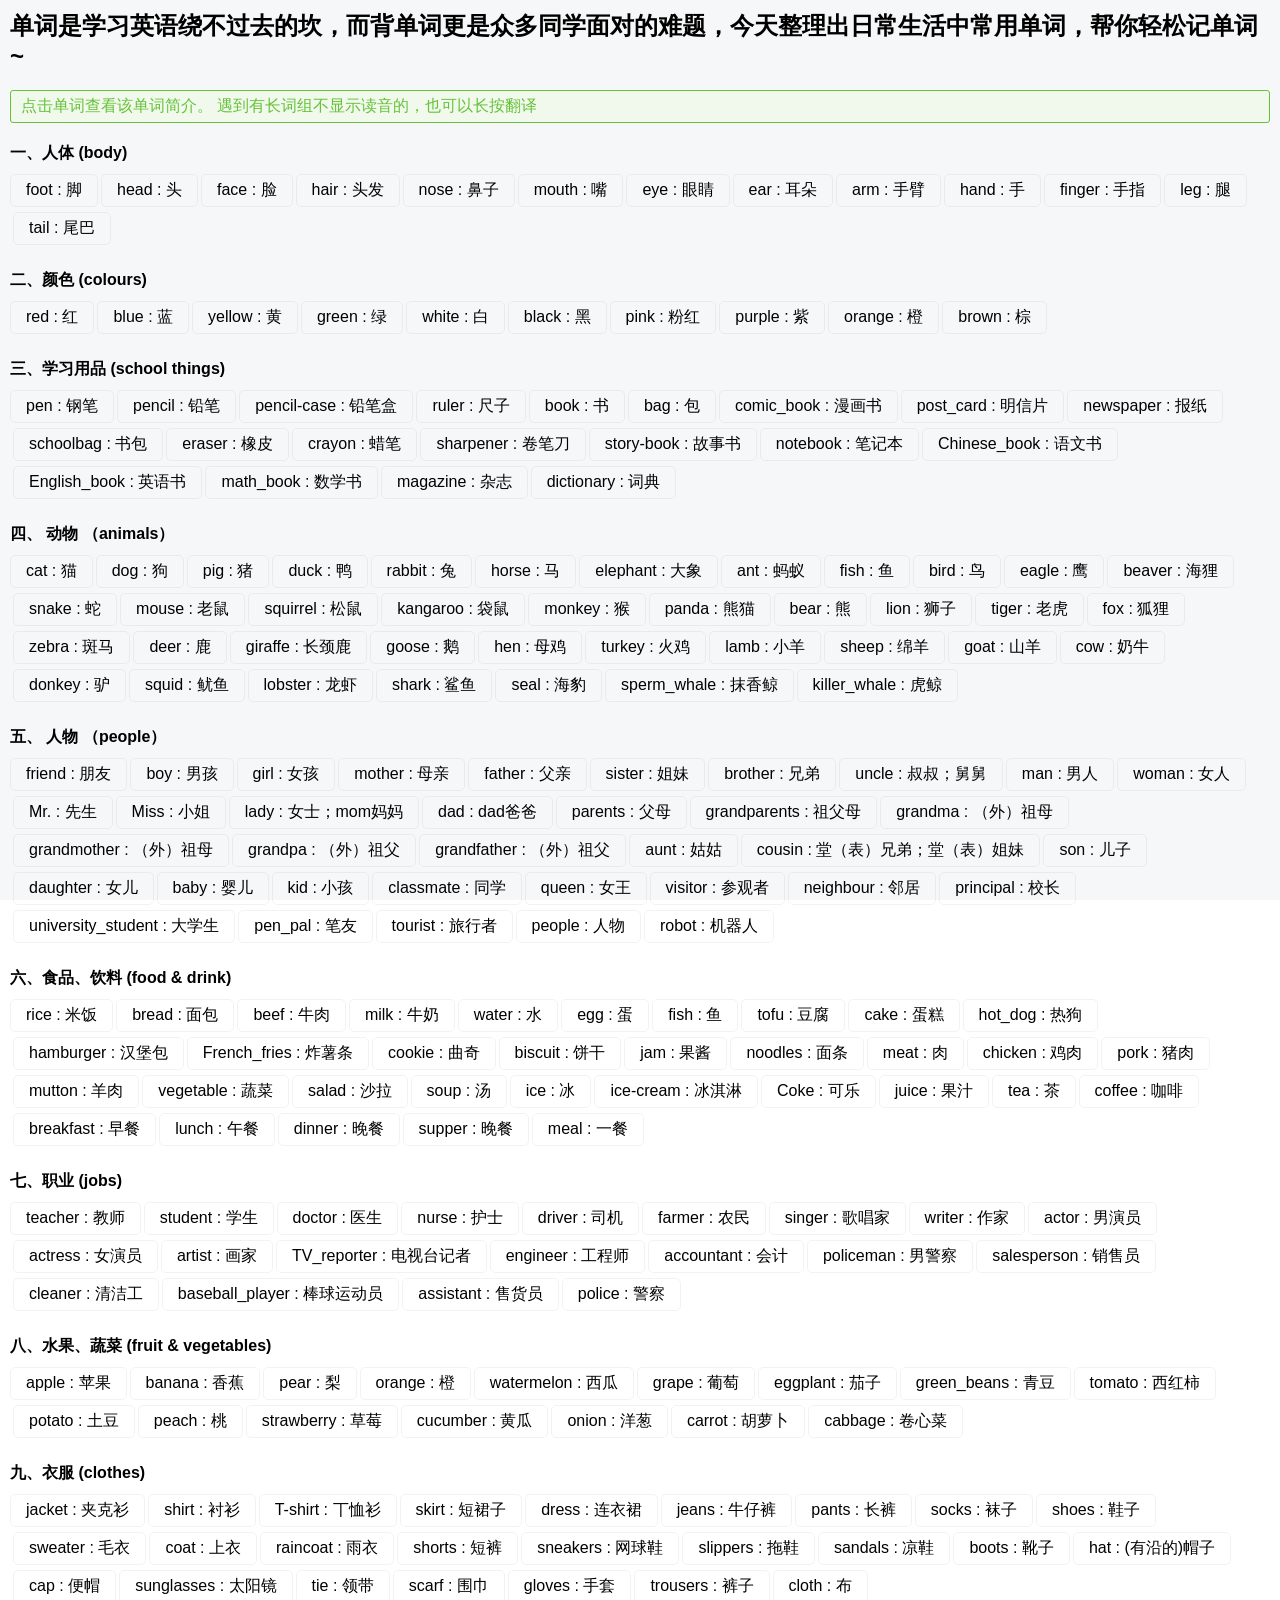
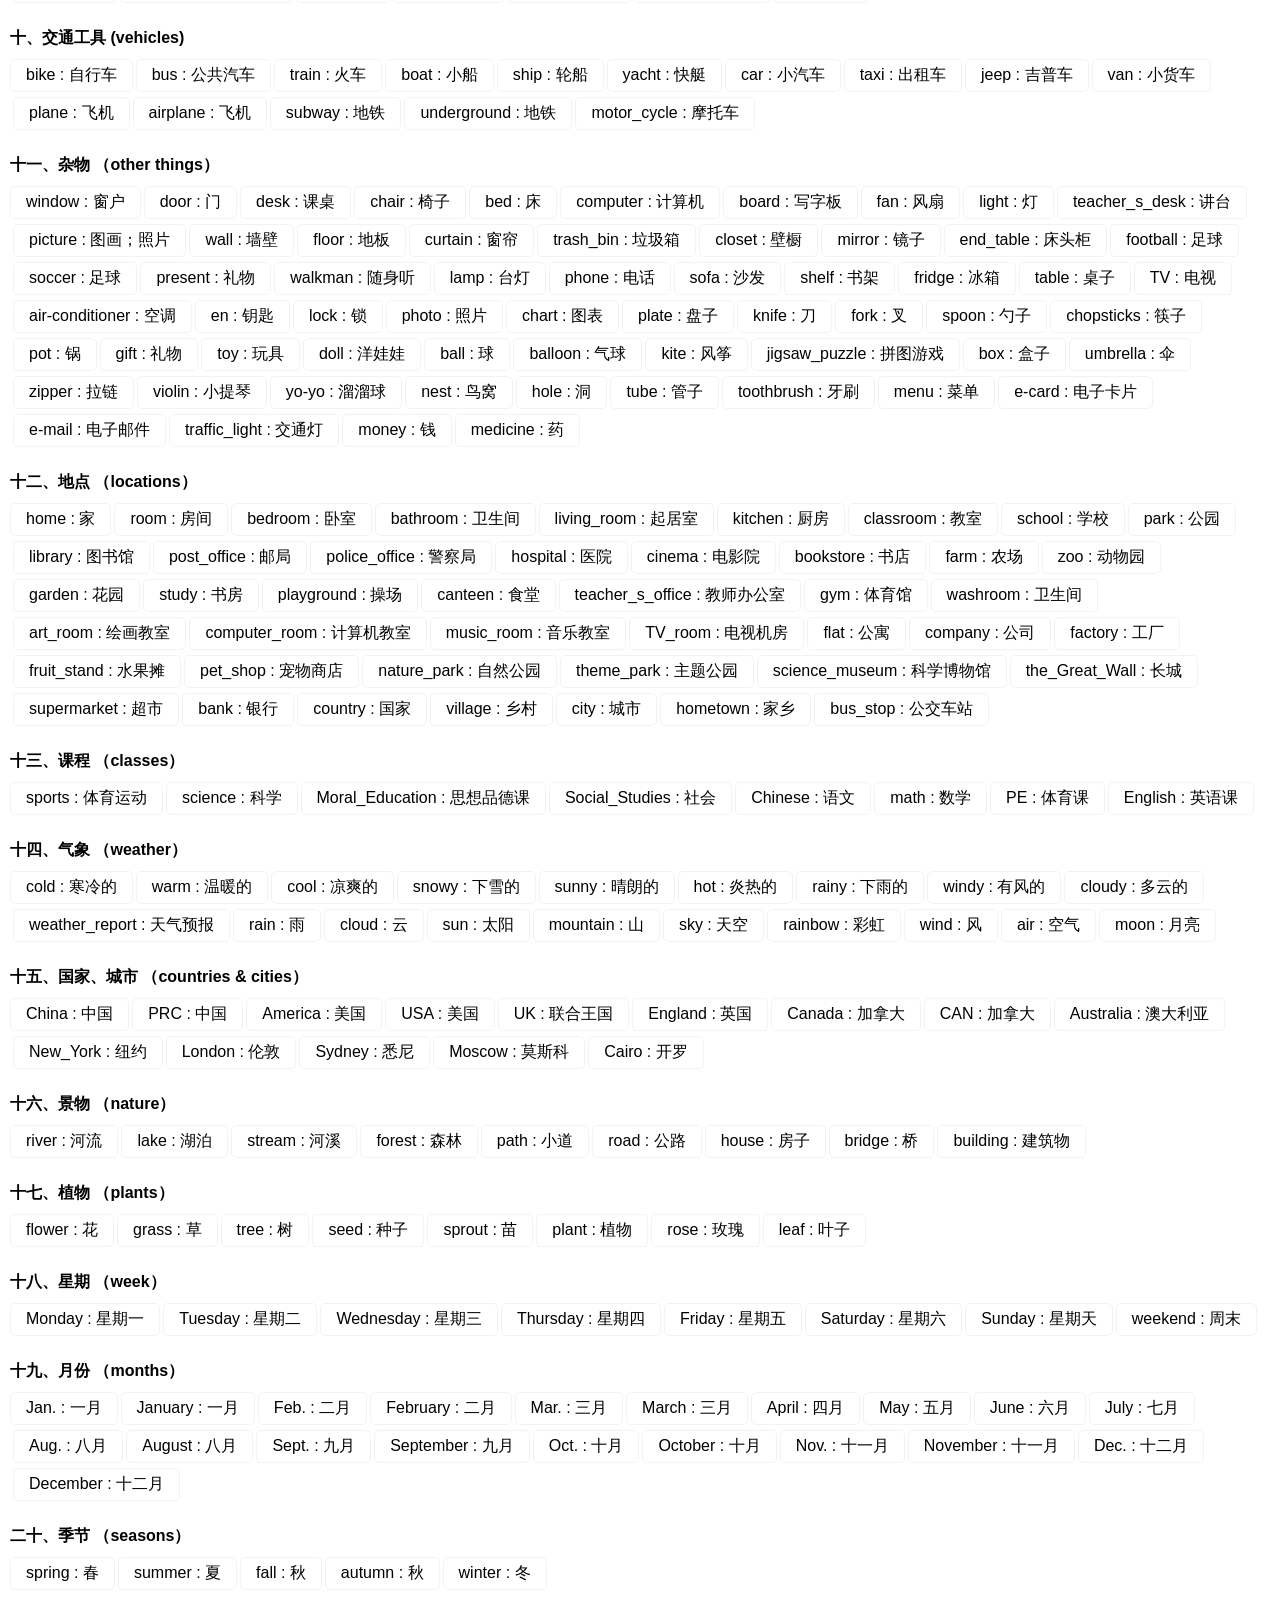
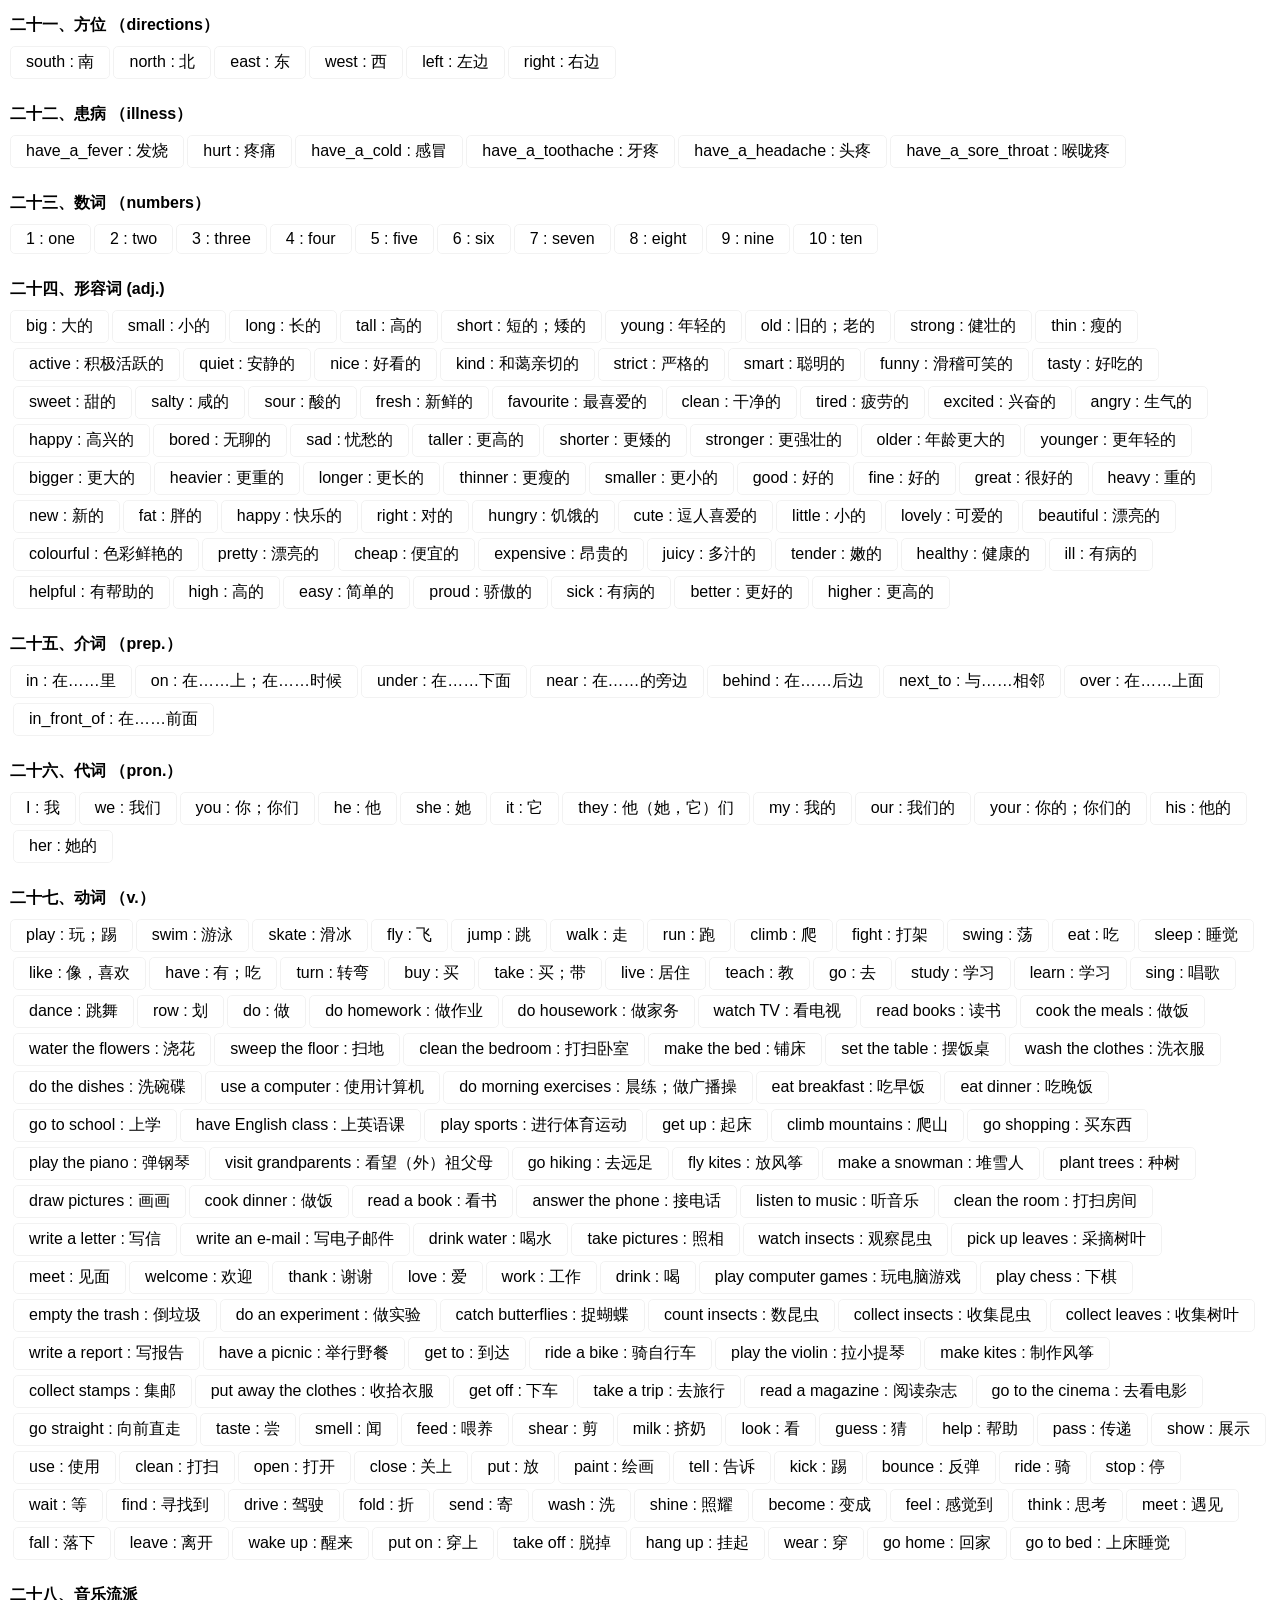
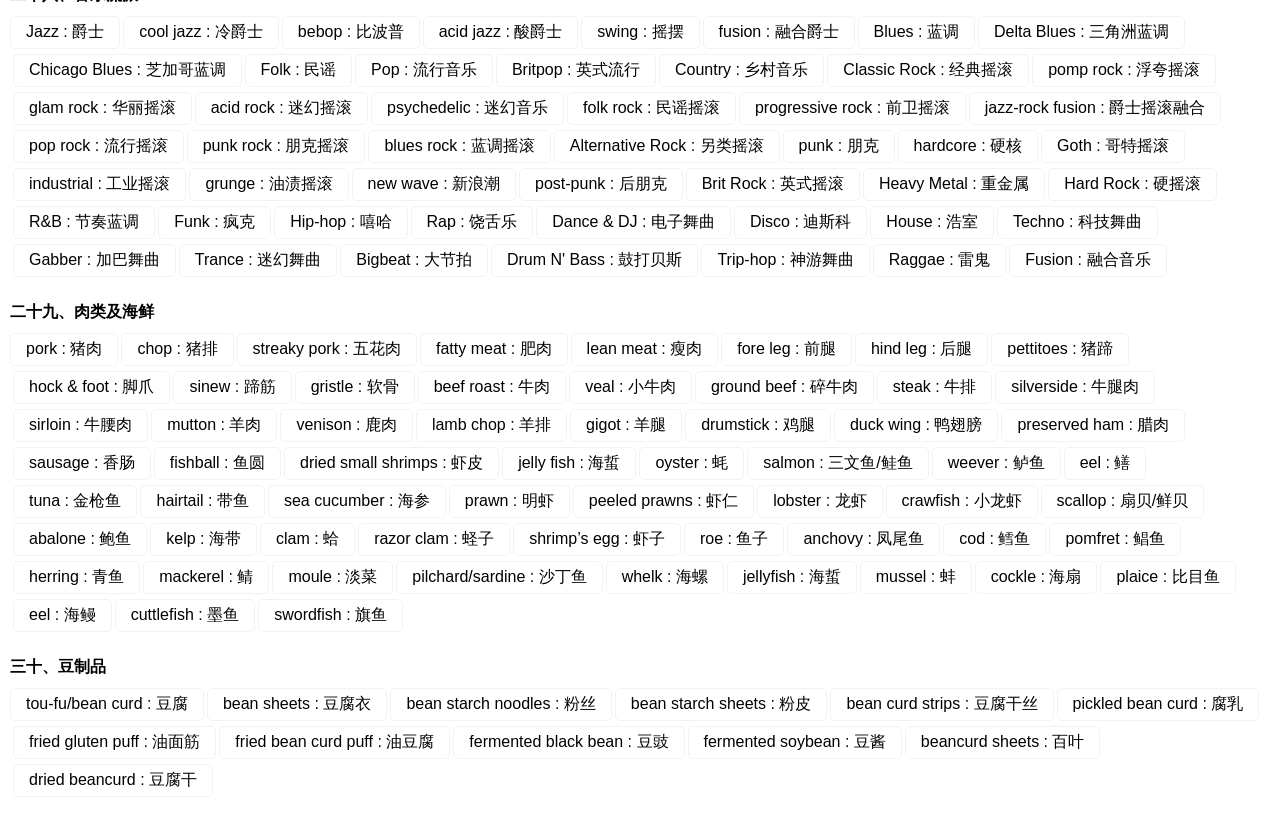
==== index.html @ 659c221c "调整" ====
<!DOCTYPE html>
<html lang="en">
  <head>
    <meta charset="UTF-8" />
    <meta name="viewport" content="width=device-width, initial-scale=1.0" />
<!--    <script src="https://cdn.bootcss.com/vConsole/3.3.4/vconsole.min.js"></script>-->
<!--    <script>-->
<!--      // 初始化-->
<!--      var vConsole = new VConsole();-->
<!--      console.log('Hello world');-->
<!--    </script>-->
    <title></title>
    <style>
      *{
        margin:0;
        padding:0;
      }

      html, body,
      #app{
        width:100%;
        height:100%;
        border: 0 none;

      }
    </style>
    <script type="module" crossorigin src="./assets/index-44d73de2.js"></script>
    <link rel="stylesheet" href="./assets/index-417b9402.css">
  </head>
  <body>
    <div id="app"></div>
    
  </body>
</html>
---- assets/index-417b9402.css ----
@charset "UTF-8";#app{font-family:Avenir,Helvetica,Arial,sans-serif;-webkit-font-smoothing:antialiased;-moz-osx-font-smoothing:grayscale;position:relative;background-color:#f6f7f8}.mb20{margin-bottom:20px}.mb10{margin-bottom:10px}.mb5{margin-bottom:5px}.mb2{margin-bottom:2px}:root{--el-color-white:#ffffff;--el-color-black:#000000;--el-color-primary-rgb:64,158,255;--el-color-success-rgb:103,194,58;--el-color-warning-rgb:230,162,60;--el-color-danger-rgb:245,108,108;--el-color-error-rgb:245,108,108;--el-color-info-rgb:144,147,153;--el-font-size-extra-large:20px;--el-font-size-large:18px;--el-font-size-medium:16px;--el-font-size-base:14px;--el-font-size-small:13px;--el-font-size-extra-small:12px;--el-font-family:"Helvetica Neue",Helvetica,"PingFang SC","Hiragino Sans GB","Microsoft YaHei","\5fae\8f6f\96c5\9ed1",Arial,sans-serif;--el-font-weight-primary:500;--el-font-line-height-primary:24px;--el-index-normal:1;--el-index-top:1000;--el-index-popper:2000;--el-border-radius-base:4px;--el-border-radius-small:2px;--el-border-radius-round:20px;--el-border-radius-circle:100%;--el-transition-duration:.3s;--el-transition-duration-fast:.2s;--el-transition-function-ease-in-out-bezier:cubic-bezier(.645, .045, .355, 1);--el-transition-function-fast-bezier:cubic-bezier(.23, 1, .32, 1);--el-transition-all:all var(--el-transition-duration) var(--el-transition-function-ease-in-out-bezier);--el-transition-fade:opacity var(--el-transition-duration) var(--el-transition-function-fast-bezier);--el-transition-md-fade:transform var(--el-transition-duration) var(--el-transition-function-fast-bezier),opacity var(--el-transition-duration) var(--el-transition-function-fast-bezier);--el-transition-fade-linear:opacity var(--el-transition-duration-fast) linear;--el-transition-border:border-color var(--el-transition-duration-fast) var(--el-transition-function-ease-in-out-bezier);--el-transition-box-shadow:box-shadow var(--el-transition-duration-fast) var(--el-transition-function-ease-in-out-bezier);--el-transition-color:color var(--el-transition-duration-fast) var(--el-transition-function-ease-in-out-bezier);--el-component-size-large:40px;--el-component-size:32px;--el-component-size-small:24px}:root{color-scheme:light;--el-color-white:#ffffff;--el-color-black:#000000;--el-color-primary:#409eff;--el-color-primary-light-3:#79bbff;--el-color-primary-light-5:#a0cfff;--el-color-primary-light-7:#c6e2ff;--el-color-primary-light-8:#d9ecff;--el-color-primary-light-9:#ecf5ff;--el-color-primary-dark-2:#337ecc;--el-color-success:#67c23a;--el-color-success-light-3:#95d475;--el-color-success-light-5:#b3e19d;--el-color-success-light-7:#d1edc4;--el-color-success-light-8:#e1f3d8;--el-color-success-light-9:#f0f9eb;--el-color-success-dark-2:#529b2e;--el-color-warning:#e6a23c;--el-color-warning-light-3:#eebe77;--el-color-warning-light-5:#f3d19e;--el-color-warning-light-7:#f8e3c5;--el-color-warning-light-8:#faecd8;--el-color-warning-light-9:#fdf6ec;--el-color-warning-dark-2:#b88230;--el-color-danger:#f56c6c;--el-color-danger-light-3:#f89898;--el-color-danger-light-5:#fab6b6;--el-color-danger-light-7:#fcd3d3;--el-color-danger-light-8:#fde2e2;--el-color-danger-light-9:#fef0f0;--el-color-danger-dark-2:#c45656;--el-color-error:#f56c6c;--el-color-error-light-3:#f89898;--el-color-error-light-5:#fab6b6;--el-color-error-light-7:#fcd3d3;--el-color-error-light-8:#fde2e2;--el-color-error-light-9:#fef0f0;--el-color-error-dark-2:#c45656;--el-color-info:#909399;--el-color-info-light-3:#b1b3b8;--el-color-info-light-5:#c8c9cc;--el-color-info-light-7:#dedfe0;--el-color-info-light-8:#e9e9eb;--el-color-info-light-9:#f4f4f5;--el-color-info-dark-2:#73767a;--el-bg-color:#ffffff;--el-bg-color-page:#f2f3f5;--el-bg-color-overlay:#ffffff;--el-text-color-primary:#303133;--el-text-color-regular:#606266;--el-text-color-secondary:#909399;--el-text-color-placeholder:#a8abb2;--el-text-color-disabled:#c0c4cc;--el-border-color:#dcdfe6;--el-border-color-light:#e4e7ed;--el-border-color-lighter:#ebeef5;--el-border-color-extra-light:#f2f6fc;--el-border-color-dark:#d4d7de;--el-border-color-darker:#cdd0d6;--el-fill-color:#f0f2f5;--el-fill-color-light:#f5f7fa;--el-fill-color-lighter:#fafafa;--el-fill-color-extra-light:#fafcff;--el-fill-color-dark:#ebedf0;--el-fill-color-darker:#e6e8eb;--el-fill-color-blank:#ffffff;--el-box-shadow:0px 12px 32px 4px rgba(0, 0, 0, .04),0px 8px 20px rgba(0, 0, 0, .08);--el-box-shadow-light:0px 0px 12px rgba(0, 0, 0, .12);--el-box-shadow-lighter:0px 0px 6px rgba(0, 0, 0, .12);--el-box-shadow-dark:0px 16px 48px 16px rgba(0, 0, 0, .08),0px 12px 32px rgba(0, 0, 0, .12),0px 8px 16px -8px rgba(0, 0, 0, .16);--el-disabled-bg-color:var(--el-fill-color-light);--el-disabled-text-color:var(--el-text-color-placeholder);--el-disabled-border-color:var(--el-border-color-light);--el-overlay-color:rgba(0, 0, 0, .8);--el-overlay-color-light:rgba(0, 0, 0, .7);--el-overlay-color-lighter:rgba(0, 0, 0, .5);--el-mask-color:rgba(255, 255, 255, .9);--el-mask-color-extra-light:rgba(255, 255, 255, .3);--el-border-width:1px;--el-border-style:solid;--el-border-color-hover:var(--el-text-color-disabled);--el-border:var(--el-border-width) var(--el-border-style) var(--el-border-color);--el-svg-monochrome-grey:var(--el-border-color)}.fade-in-linear-enter-active,.fade-in-linear-leave-active{transition:var(--el-transition-fade-linear)}.fade-in-linear-enter-from,.fade-in-linear-leave-to{opacity:0}.el-fade-in-linear-enter-active,.el-fade-in-linear-leave-active{transition:var(--el-transition-fade-linear)}.el-fade-in-linear-enter-from,.el-fade-in-linear-leave-to{opacity:0}.el-fade-in-enter-active,.el-fade-in-leave-active{transition:all var(--el-transition-duration) cubic-bezier(.55,0,.1,1)}.el-fade-in-enter-from,.el-fade-in-leave-active{opacity:0}.el-zoom-in-center-enter-active,.el-zoom-in-center-leave-active{transition:all var(--el-transition-duration) cubic-bezier(.55,0,.1,1)}.el-zoom-in-center-enter-from,.el-zoom-in-center-leave-active{opacity:0;transform:scaleX(0)}.el-zoom-in-top-enter-active,.el-zoom-in-top-leave-active{opacity:1;transform:scaleY(1);transition:var(--el-transition-md-fade);transform-origin:center top}.el-zoom-in-top-enter-active[data-popper-placement^=top],.el-zoom-in-top-leave-active[data-popper-placement^=top]{transform-origin:center bottom}.el-zoom-in-top-enter-from,.el-zoom-in-top-leave-active{opacity:0;transform:scaleY(0)}.el-zoom-in-bottom-enter-active,.el-zoom-in-bottom-leave-active{opacity:1;transform:scaleY(1);transition:var(--el-transition-md-fade);transform-origin:center bottom}.el-zoom-in-bottom-enter-from,.el-zoom-in-bottom-leave-active{opacity:0;transform:scaleY(0)}.el-zoom-in-left-enter-active,.el-zoom-in-left-leave-active{opacity:1;transform:scale(1);transition:var(--el-transition-md-fade);transform-origin:top left}.el-zoom-in-left-enter-from,.el-zoom-in-left-leave-active{opacity:0;transform:scale(.45)}.collapse-transition{transition:var(--el-transition-duration) height ease-in-out,var(--el-transition-duration) padding-top ease-in-out,var(--el-transition-duration) padding-bottom ease-in-out}.el-collapse-transition-enter-active,.el-collapse-transition-leave-active{transition:var(--el-transition-duration) max-height ease-in-out,var(--el-transition-duration) padding-top ease-in-out,var(--el-transition-duration) padding-bottom ease-in-out}.horizontal-collapse-transition{transition:var(--el-transition-duration) width ease-in-out,var(--el-transition-duration) padding-left ease-in-out,var(--el-transition-duration) padding-right ease-in-out}.el-list-enter-active,.el-list-leave-active{transition:all 1s}.el-list-enter-from,.el-list-leave-to{opacity:0;transform:translateY(-30px)}.el-list-leave-active{position:absolute!important}.el-opacity-transition{transition:opacity var(--el-transition-duration) cubic-bezier(.55,0,.1,1)}.el-icon-loading{-webkit-animation:rotating 2s linear infinite;animation:rotating 2s linear infinite}.el-icon--right{margin-left:5px}.el-icon--left{margin-right:5px}@-webkit-keyframes rotating{0%{transform:rotate(0)}to{transform:rotate(360deg)}}@keyframes rotating{0%{transform:rotate(0)}to{transform:rotate(360deg)}}.el-icon{--color:inherit;height:1em;width:1em;line-height:1em;display:inline-flex;justify-content:center;align-items:center;position:relative;fill:currentColor;color:var(--color);font-size:inherit}.el-icon.is-loading{-webkit-animation:rotating 2s linear infinite;animation:rotating 2s linear infinite}.el-icon svg{height:1em;width:1em}:root{--el-popup-modal-bg-color:var(--el-color-black);--el-popup-modal-opacity:.5}.v-modal-enter{-webkit-animation:v-modal-in var(--el-transition-duration-fast) ease;animation:v-modal-in var(--el-transition-duration-fast) ease}.v-modal-leave{-webkit-animation:v-modal-out var(--el-transition-duration-fast) ease forwards;animation:v-modal-out var(--el-transition-duration-fast) ease forwards}@-webkit-keyframes v-modal-in{0%{opacity:0}}@keyframes v-modal-in{0%{opacity:0}}@-webkit-keyframes v-modal-out{to{opacity:0}}@keyframes v-modal-out{to{opacity:0}}.v-modal{position:fixed;left:0;top:0;width:100%;height:100%;opacity:var(--el-popup-modal-opacity);background:var(--el-popup-modal-bg-color)}.el-popup-parent--hidden{overflow:hidden}.el-dialog{--el-dialog-width:50%;--el-dialog-margin-top:15vh;--el-dialog-bg-color:var(--el-bg-color);--el-dialog-box-shadow:var(--el-box-shadow);--el-dialog-title-font-size:var(--el-font-size-large);--el-dialog-content-font-size:14px;--el-dialog-font-line-height:var(--el-font-line-height-primary);--el-dialog-padding-primary:20px;--el-dialog-border-radius:var(--el-border-radius-small);position:relative;margin:var(--el-dialog-margin-top,15vh) auto 50px;background:var(--el-dialog-bg-color);border-radius:var(--el-dialog-border-radius);box-shadow:var(--el-dialog-box-shadow);box-sizing:border-box;width:var(--el-dialog-width,50%)}.el-dialog:focus{outline:0!important}.el-dialog.is-align-center{margin:auto}.el-dialog.is-fullscreen{--el-dialog-width:100%;--el-dialog-margin-top:0;margin-bottom:0;height:100%;overflow:auto}.el-dialog__wrapper{position:fixed;top:0;right:0;bottom:0;left:0;overflow:auto;margin:0}.el-dialog.is-draggable .el-dialog__header{cursor:move;-webkit-user-select:none;-moz-user-select:none;-ms-user-select:none;user-select:none}.el-dialog__header{padding:var(--el-dialog-padding-primary);padding-bottom:10px;margin-right:16px}.el-dialog__headerbtn{position:absolute;top:6px;right:0;padding:0;width:54px;height:54px;background:0 0;border:none;outline:0;cursor:pointer;font-size:var(--el-message-close-size,16px)}.el-dialog__headerbtn .el-dialog__close{color:var(--el-color-info);font-size:inherit}.el-dialog__headerbtn:focus .el-dialog__close,.el-dialog__headerbtn:hover .el-dialog__close{color:var(--el-color-primary)}.el-dialog__title{line-height:var(--el-dialog-font-line-height);font-size:var(--el-dialog-title-font-size);color:var(--el-text-color-primary)}.el-dialog__body{padding:calc(var(--el-dialog-padding-primary) + 10px) var(--el-dialog-padding-primary);color:var(--el-text-color-regular);font-size:var(--el-dialog-content-font-size)}.el-dialog__footer{padding:var(--el-dialog-padding-primary);padding-top:10px;text-align:right;box-sizing:border-box}.el-dialog--center{text-align:center}.el-dialog--center .el-dialog__body{text-align:initial;padding:25px calc(var(--el-dialog-padding-primary) + 5px) 30px}.el-dialog--center .el-dialog__footer{text-align:inherit}.el-overlay-dialog{position:fixed;top:0;right:0;bottom:0;left:0;overflow:auto}.dialog-fade-enter-active{-webkit-animation:modal-fade-in var(--el-transition-duration);animation:modal-fade-in var(--el-transition-duration)}.dialog-fade-enter-active .el-overlay-dialog{-webkit-animation:dialog-fade-in var(--el-transition-duration);animation:dialog-fade-in var(--el-transition-duration)}.dialog-fade-leave-active{-webkit-animation:modal-fade-out var(--el-transition-duration);animation:modal-fade-out var(--el-transition-duration)}.dialog-fade-leave-active .el-overlay-dialog{-webkit-animation:dialog-fade-out var(--el-transition-duration);animation:dialog-fade-out var(--el-transition-duration)}@-webkit-keyframes dialog-fade-in{0%{transform:translate3d(0,-20px,0);opacity:0}to{transform:translateZ(0);opacity:1}}@keyframes dialog-fade-in{0%{transform:translate3d(0,-20px,0);opacity:0}to{transform:translateZ(0);opacity:1}}@-webkit-keyframes dialog-fade-out{0%{transform:translateZ(0);opacity:1}to{transform:translate3d(0,-20px,0);opacity:0}}@keyframes dialog-fade-out{0%{transform:translateZ(0);opacity:1}to{transform:translate3d(0,-20px,0);opacity:0}}@-webkit-keyframes modal-fade-in{0%{opacity:0}to{opacity:1}}@keyframes modal-fade-in{0%{opacity:0}to{opacity:1}}@-webkit-keyframes modal-fade-out{0%{opacity:1}to{opacity:0}}@keyframes modal-fade-out{0%{opacity:1}to{opacity:0}}.el-overlay{position:fixed;top:0;right:0;bottom:0;left:0;z-index:2000;height:100%;background-color:var(--el-overlay-color-lighter);overflow:auto}.el-overlay .el-overlay-root{height:0}.el-button{--el-button-font-weight:var(--el-font-weight-primary);--el-button-border-color:var(--el-border-color);--el-button-bg-color:var(--el-fill-color-blank);--el-button-text-color:var(--el-text-color-regular);--el-button-disabled-text-color:var(--el-disabled-text-color);--el-button-disabled-bg-color:var(--el-fill-color-blank);--el-button-disabled-border-color:var(--el-border-color-light);--el-button-divide-border-color:rgba(255, 255, 255, .5);--el-button-hover-text-color:var(--el-color-primary);--el-button-hover-bg-color:var(--el-color-primary-light-9);--el-button-hover-border-color:var(--el-color-primary-light-7);--el-button-active-text-color:var(--el-button-hover-text-color);--el-button-active-border-color:var(--el-color-primary);--el-button-active-bg-color:var(--el-button-hover-bg-color);--el-button-outline-color:var(--el-color-primary-light-5);--el-button-hover-link-text-color:var(--el-color-info);--el-button-active-color:var(--el-text-color-primary)}.el-button{display:inline-flex;justify-content:center;align-items:center;line-height:1;height:32px;white-space:nowrap;cursor:pointer;color:var(--el-button-text-color);text-align:center;box-sizing:border-box;outline:0;transition:.1s;font-weight:var(--el-button-font-weight);-webkit-user-select:none;-moz-user-select:none;-ms-user-select:none;user-select:none;vertical-align:middle;-webkit-appearance:none;background-color:var(--el-button-bg-color);border:var(--el-border);border-color:var(--el-button-border-color);padding:8px 15px;font-size:var(--el-font-size-base);border-radius:var(--el-border-radius-base)}.el-button:focus,.el-button:hover{color:var(--el-button-hover-text-color);border-color:var(--el-button-hover-border-color);background-color:var(--el-button-hover-bg-color);outline:0}.el-button:active{color:var(--el-button-active-text-color);border-color:var(--el-button-active-border-color);background-color:var(--el-button-active-bg-color);outline:0}.el-button:focus-visible{outline:2px solid var(--el-button-outline-color);outline-offset:1px}.el-button>span{display:inline-flex;align-items:center}.el-button+.el-button{margin-left:12px}.el-button.is-round{padding:8px 15px}.el-button::-moz-focus-inner{border:0}.el-button [class*=el-icon]+span{margin-left:6px}.el-button [class*=el-icon] svg{vertical-align:bottom}.el-button.is-plain{--el-button-hover-text-color:var(--el-color-primary);--el-button-hover-bg-color:var(--el-fill-color-blank);--el-button-hover-border-color:var(--el-color-primary)}.el-button.is-active{color:var(--el-button-active-text-color);border-color:var(--el-button-active-border-color);background-color:var(--el-button-active-bg-color);outline:0}.el-button.is-disabled,.el-button.is-disabled:focus,.el-button.is-disabled:hover{color:var(--el-button-disabled-text-color);cursor:not-allowed;background-image:none;background-color:var(--el-button-disabled-bg-color);border-color:var(--el-button-disabled-border-color)}.el-button.is-loading{position:relative;pointer-events:none}.el-button.is-loading:before{z-index:1;pointer-events:none;content:"";position:absolute;left:-1px;top:-1px;right:-1px;bottom:-1px;border-radius:inherit;background-color:var(--el-mask-color-extra-light)}.el-button.is-round{border-radius:var(--el-border-radius-round)}.el-button.is-circle{border-radius:50%;padding:8px}.el-button.is-text{color:var(--el-button-text-color);border:0 solid transparent;background-color:transparent}.el-button.is-text.is-disabled{color:var(--el-button-disabled-text-color);background-color:transparent!important}.el-button.is-text:not(.is-disabled):focus,.el-button.is-text:not(.is-disabled):hover{background-color:var(--el-fill-color-light)}.el-button.is-text:not(.is-disabled):focus-visible{outline:2px solid var(--el-button-outline-color);outline-offset:1px}.el-button.is-text:not(.is-disabled):active{background-color:var(--el-fill-color)}.el-button.is-text:not(.is-disabled).is-has-bg{background-color:var(--el-fill-color-light)}.el-button.is-text:not(.is-disabled).is-has-bg:focus,.el-button.is-text:not(.is-disabled).is-has-bg:hover{background-color:var(--el-fill-color)}.el-button.is-text:not(.is-disabled).is-has-bg:active{background-color:var(--el-fill-color-dark)}.el-button__text--expand{letter-spacing:.3em;margin-right:-.3em}.el-button.is-link{border-color:transparent;color:var(--el-button-text-color);background:0 0;padding:2px;height:auto}.el-button.is-link:focus,.el-button.is-link:hover{color:var(--el-button-hover-link-text-color)}.el-button.is-link.is-disabled{color:var(--el-button-disabled-text-color);background-color:transparent!important;border-color:transparent!important}.el-button.is-link:not(.is-disabled):focus,.el-button.is-link:not(.is-disabled):hover{border-color:transparent;background-color:transparent}.el-button.is-link:not(.is-disabled):active{color:var(--el-button-active-color);border-color:transparent;background-color:transparent}.el-button--text{border-color:transparent;background:0 0;color:var(--el-color-primary);padding-left:0;padding-right:0}.el-button--text.is-disabled{color:var(--el-button-disabled-text-color);background-color:transparent!important;border-color:transparent!important}.el-button--text:not(.is-disabled):focus,.el-button--text:not(.is-disabled):hover{color:var(--el-color-primary-light-3);border-color:transparent;background-color:transparent}.el-button--text:not(.is-disabled):active{color:var(--el-color-primary-dark-2);border-color:transparent;background-color:transparent}.el-button__link--expand{letter-spacing:.3em;margin-right:-.3em}.el-button--primary{--el-button-text-color:var(--el-color-white);--el-button-bg-color:var(--el-color-primary);--el-button-border-color:var(--el-color-primary);--el-button-outline-color:var(--el-color-primary-light-5);--el-button-active-color:var(--el-color-primary-dark-2);--el-button-hover-text-color:var(--el-color-white);--el-button-hover-link-text-color:var(--el-color-primary-light-5);--el-button-hover-bg-color:var(--el-color-primary-light-3);--el-button-hover-border-color:var(--el-color-primary-light-3);--el-button-active-bg-color:var(--el-color-primary-dark-2);--el-button-active-border-color:var(--el-color-primary-dark-2);--el-button-disabled-text-color:var(--el-color-white);--el-button-disabled-bg-color:var(--el-color-primary-light-5);--el-button-disabled-border-color:var(--el-color-primary-light-5)}.el-button--primary.is-link,.el-button--primary.is-plain,.el-button--primary.is-text{--el-button-text-color:var(--el-color-primary);--el-button-bg-color:var(--el-color-primary-light-9);--el-button-border-color:var(--el-color-primary-light-5);--el-button-hover-text-color:var(--el-color-white);--el-button-hover-bg-color:var(--el-color-primary);--el-button-hover-border-color:var(--el-color-primary);--el-button-active-text-color:var(--el-color-white)}.el-button--primary.is-link.is-disabled,.el-button--primary.is-link.is-disabled:active,.el-button--primary.is-link.is-disabled:focus,.el-button--primary.is-link.is-disabled:hover,.el-button--primary.is-plain.is-disabled,.el-button--primary.is-plain.is-disabled:active,.el-button--primary.is-plain.is-disabled:focus,.el-button--primary.is-plain.is-disabled:hover,.el-button--primary.is-text.is-disabled,.el-button--primary.is-text.is-disabled:active,.el-button--primary.is-text.is-disabled:focus,.el-button--primary.is-text.is-disabled:hover{color:var(--el-color-primary-light-5);background-color:var(--el-color-primary-light-9);border-color:var(--el-color-primary-light-8)}.el-button--success{--el-button-text-color:var(--el-color-white);--el-button-bg-color:var(--el-color-success);--el-button-border-color:var(--el-color-success);--el-button-outline-color:var(--el-color-success-light-5);--el-button-active-color:var(--el-color-success-dark-2);--el-button-hover-text-color:var(--el-color-white);--el-button-hover-link-text-color:var(--el-color-success-light-5);--el-button-hover-bg-color:var(--el-color-success-light-3);--el-button-hover-border-color:var(--el-color-success-light-3);--el-button-active-bg-color:var(--el-color-success-dark-2);--el-button-active-border-color:var(--el-color-success-dark-2);--el-button-disabled-text-color:var(--el-color-white);--el-button-disabled-bg-color:var(--el-color-success-light-5);--el-button-disabled-border-color:var(--el-color-success-light-5)}.el-button--success.is-link,.el-button--success.is-plain,.el-button--success.is-text{--el-button-text-color:var(--el-color-success);--el-button-bg-color:var(--el-color-success-light-9);--el-button-border-color:var(--el-color-success-light-5);--el-button-hover-text-color:var(--el-color-white);--el-button-hover-bg-color:var(--el-color-success);--el-button-hover-border-color:var(--el-color-success);--el-button-active-text-color:var(--el-color-white)}.el-button--success.is-link.is-disabled,.el-button--success.is-link.is-disabled:active,.el-button--success.is-link.is-disabled:focus,.el-button--success.is-link.is-disabled:hover,.el-button--success.is-plain.is-disabled,.el-button--success.is-plain.is-disabled:active,.el-button--success.is-plain.is-disabled:focus,.el-button--success.is-plain.is-disabled:hover,.el-button--success.is-text.is-disabled,.el-button--success.is-text.is-disabled:active,.el-button--success.is-text.is-disabled:focus,.el-button--success.is-text.is-disabled:hover{color:var(--el-color-success-light-5);background-color:var(--el-color-success-light-9);border-color:var(--el-color-success-light-8)}.el-button--warning{--el-button-text-color:var(--el-color-white);--el-button-bg-color:var(--el-color-warning);--el-button-border-color:var(--el-color-warning);--el-button-outline-color:var(--el-color-warning-light-5);--el-button-active-color:var(--el-color-warning-dark-2);--el-button-hover-text-color:var(--el-color-white);--el-button-hover-link-text-color:var(--el-color-warning-light-5);--el-button-hover-bg-color:var(--el-color-warning-light-3);--el-button-hover-border-color:var(--el-color-warning-light-3);--el-button-active-bg-color:var(--el-color-warning-dark-2);--el-button-active-border-color:var(--el-color-warning-dark-2);--el-button-disabled-text-color:var(--el-color-white);--el-button-disabled-bg-color:var(--el-color-warning-light-5);--el-button-disabled-border-color:var(--el-color-warning-light-5)}.el-button--warning.is-link,.el-button--warning.is-plain,.el-button--warning.is-text{--el-button-text-color:var(--el-color-warning);--el-button-bg-color:var(--el-color-warning-light-9);--el-button-border-color:var(--el-color-warning-light-5);--el-button-hover-text-color:var(--el-color-white);--el-button-hover-bg-color:var(--el-color-warning);--el-button-hover-border-color:var(--el-color-warning);--el-button-active-text-color:var(--el-color-white)}.el-button--warning.is-link.is-disabled,.el-button--warning.is-link.is-disabled:active,.el-button--warning.is-link.is-disabled:focus,.el-button--warning.is-link.is-disabled:hover,.el-button--warning.is-plain.is-disabled,.el-button--warning.is-plain.is-disabled:active,.el-button--warning.is-plain.is-disabled:focus,.el-button--warning.is-plain.is-disabled:hover,.el-button--warning.is-text.is-disabled,.el-button--warning.is-text.is-disabled:active,.el-button--warning.is-text.is-disabled:focus,.el-button--warning.is-text.is-disabled:hover{color:var(--el-color-warning-light-5);background-color:var(--el-color-warning-light-9);border-color:var(--el-color-warning-light-8)}.el-button--danger{--el-button-text-color:var(--el-color-white);--el-button-bg-color:var(--el-color-danger);--el-button-border-color:var(--el-color-danger);--el-button-outline-color:var(--el-color-danger-light-5);--el-button-active-color:var(--el-color-danger-dark-2);--el-button-hover-text-color:var(--el-color-white);--el-button-hover-link-text-color:var(--el-color-danger-light-5);--el-button-hover-bg-color:var(--el-color-danger-light-3);--el-button-hover-border-color:var(--el-color-danger-light-3);--el-button-active-bg-color:var(--el-color-danger-dark-2);--el-button-active-border-color:var(--el-color-danger-dark-2);--el-button-disabled-text-color:var(--el-color-white);--el-button-disabled-bg-color:var(--el-color-danger-light-5);--el-button-disabled-border-color:var(--el-color-danger-light-5)}.el-button--danger.is-link,.el-button--danger.is-plain,.el-button--danger.is-text{--el-button-text-color:var(--el-color-danger);--el-button-bg-color:var(--el-color-danger-light-9);--el-button-border-color:var(--el-color-danger-light-5);--el-button-hover-text-color:var(--el-color-white);--el-button-hover-bg-color:var(--el-color-danger);--el-button-hover-border-color:var(--el-color-danger);--el-button-active-text-color:var(--el-color-white)}.el-button--danger.is-link.is-disabled,.el-button--danger.is-link.is-disabled:active,.el-button--danger.is-link.is-disabled:focus,.el-button--danger.is-link.is-disabled:hover,.el-button--danger.is-plain.is-disabled,.el-button--danger.is-plain.is-disabled:active,.el-button--danger.is-plain.is-disabled:focus,.el-button--danger.is-plain.is-disabled:hover,.el-button--danger.is-text.is-disabled,.el-button--danger.is-text.is-disabled:active,.el-button--danger.is-text.is-disabled:focus,.el-button--danger.is-text.is-disabled:hover{color:var(--el-color-danger-light-5);background-color:var(--el-color-danger-light-9);border-color:var(--el-color-danger-light-8)}.el-button--info{--el-button-text-color:var(--el-color-white);--el-button-bg-color:var(--el-color-info);--el-button-border-color:var(--el-color-info);--el-button-outline-color:var(--el-color-info-light-5);--el-button-active-color:var(--el-color-info-dark-2);--el-button-hover-text-color:var(--el-color-white);--el-button-hover-link-text-color:var(--el-color-info-light-5);--el-button-hover-bg-color:var(--el-color-info-light-3);--el-button-hover-border-color:var(--el-color-info-light-3);--el-button-active-bg-color:var(--el-color-info-dark-2);--el-button-active-border-color:var(--el-color-info-dark-2);--el-button-disabled-text-color:var(--el-color-white);--el-button-disabled-bg-color:var(--el-color-info-light-5);--el-button-disabled-border-color:var(--el-color-info-light-5)}.el-button--info.is-link,.el-button--info.is-plain,.el-button--info.is-text{--el-button-text-color:var(--el-color-info);--el-button-bg-color:var(--el-color-info-light-9);--el-button-border-color:var(--el-color-info-light-5);--el-button-hover-text-color:var(--el-color-white);--el-button-hover-bg-color:var(--el-color-info);--el-button-hover-border-color:var(--el-color-info);--el-button-active-text-color:var(--el-color-white)}.el-button--info.is-link.is-disabled,.el-button--info.is-link.is-disabled:active,.el-button--info.is-link.is-disabled:focus,.el-button--info.is-link.is-disabled:hover,.el-button--info.is-plain.is-disabled,.el-button--info.is-plain.is-disabled:active,.el-button--info.is-plain.is-disabled:focus,.el-button--info.is-plain.is-disabled:hover,.el-button--info.is-text.is-disabled,.el-button--info.is-text.is-disabled:active,.el-button--info.is-text.is-disabled:focus,.el-button--info.is-text.is-disabled:hover{color:var(--el-color-info-light-5);background-color:var(--el-color-info-light-9);border-color:var(--el-color-info-light-8)}.el-button--large{--el-button-size:40px;height:var(--el-button-size);padding:12px 19px;font-size:var(--el-font-size-base);border-radius:var(--el-border-radius-base)}.el-button--large [class*=el-icon]+span{margin-left:8px}.el-button--large.is-round{padding:12px 19px}.el-button--large.is-circle{width:var(--el-button-size);padding:12px}.el-button--small{--el-button-size:24px;height:var(--el-button-size);padding:5px 11px;font-size:12px;border-radius:calc(var(--el-border-radius-base) - 1px)}.el-button--small [class*=el-icon]+span{margin-left:4px}.el-button--small.is-round{padding:5px 11px}.el-button--small.is-circle{width:var(--el-button-size);padding:5px}.dialogWrap{margin-bottom:0}.dialogWrap .el-dialog__body{border:1px solid #e2e2e2;padding-top:0;padding-bottom:0}.dialogWrap .el-dialog__footer{padding-bottom:10px}.homePage{padding:10px}.homePage .info{padding:5px 10px;-webkit-border-radius:3px;-moz-border-radius:3px;border-radius:3px;color:#67c23a;background-color:#f0f9eb;border:1px solid #67c23a}.homePage .iframe{border:0 none;width:100%;height:calc(100vh - 130px)}.homePage .wdSign{position:relative;display:inline-block;padding:5px 15px;cursor:pointer;border:1px solid rgba(0,0,0,.05);-webkit-border-radius:5px;-moz-border-radius:5px;border-radius:5px;transition:.2s ease-in-out}.homePage .wdSign:hover{border:1px solid #109b8a;box-shadow:0 0 10px #7cffee80}.homePage .wdSign+.wdSign{margin-left:3px}
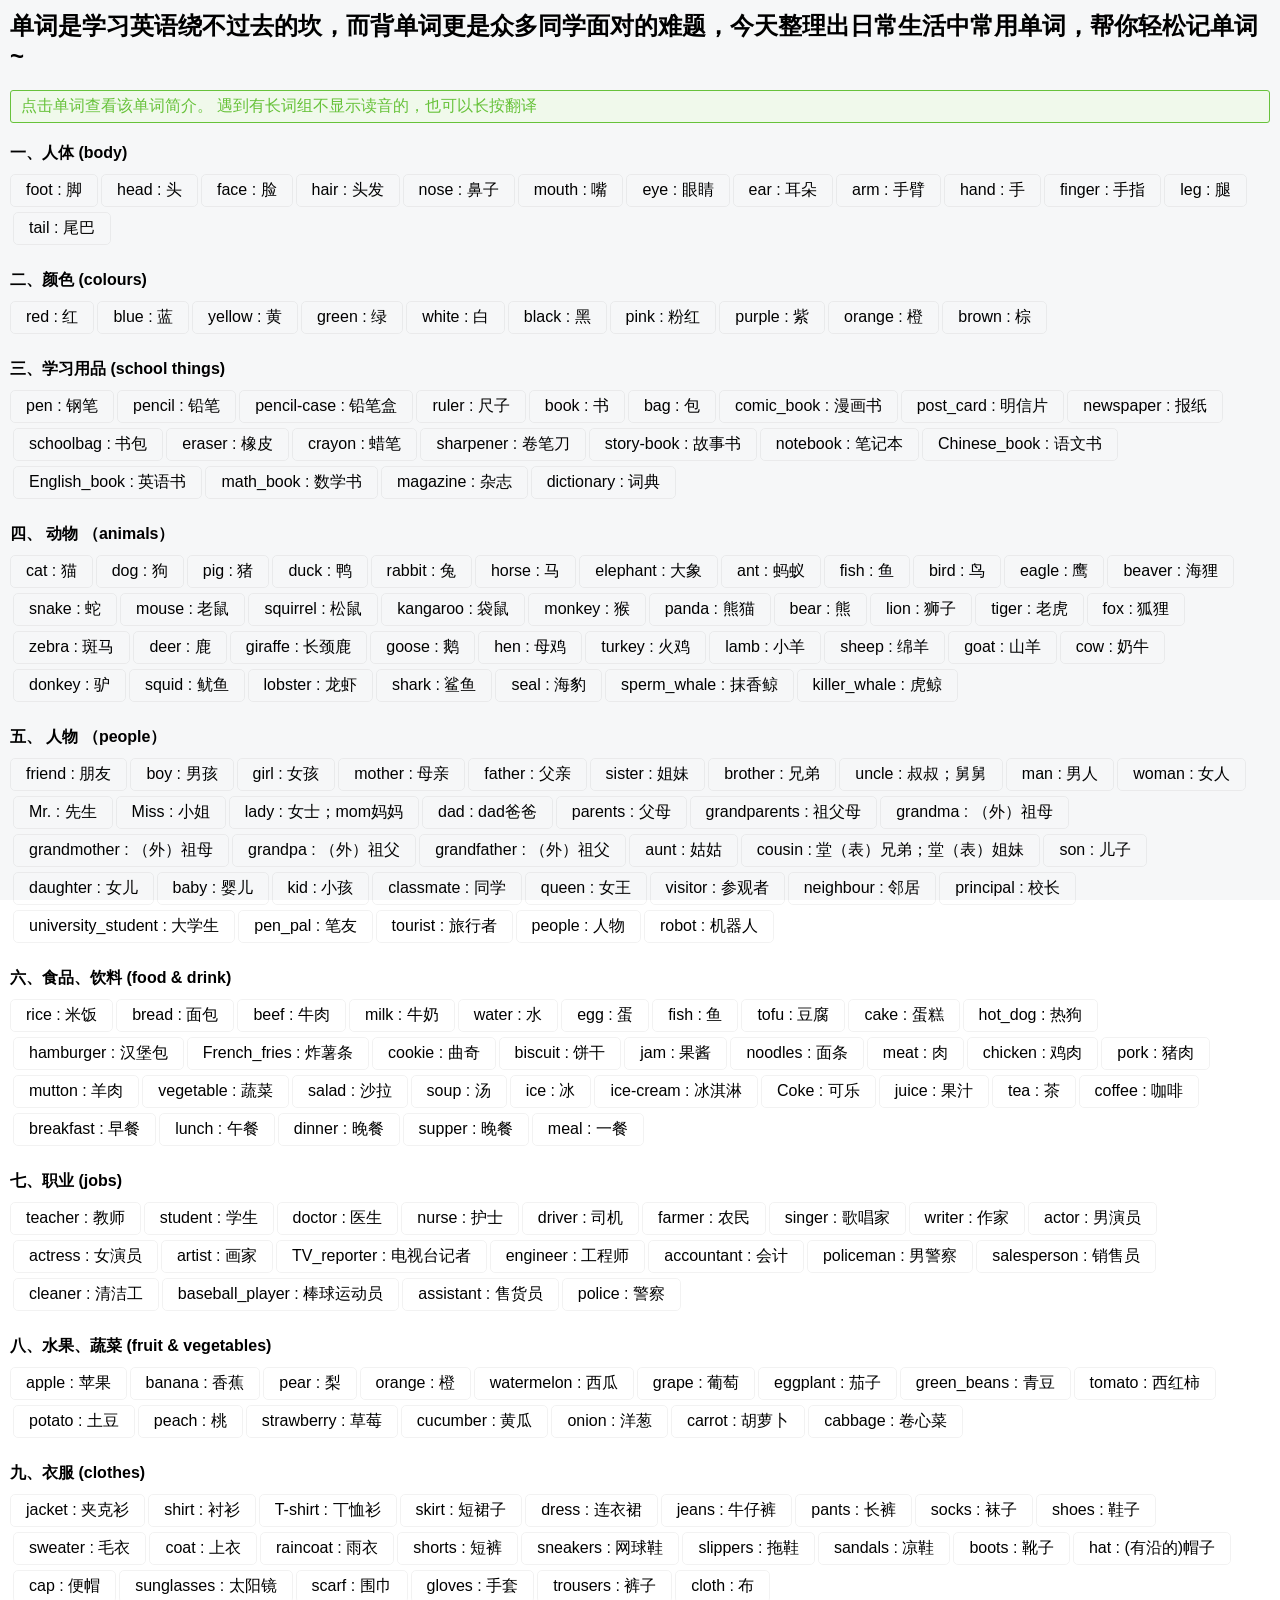
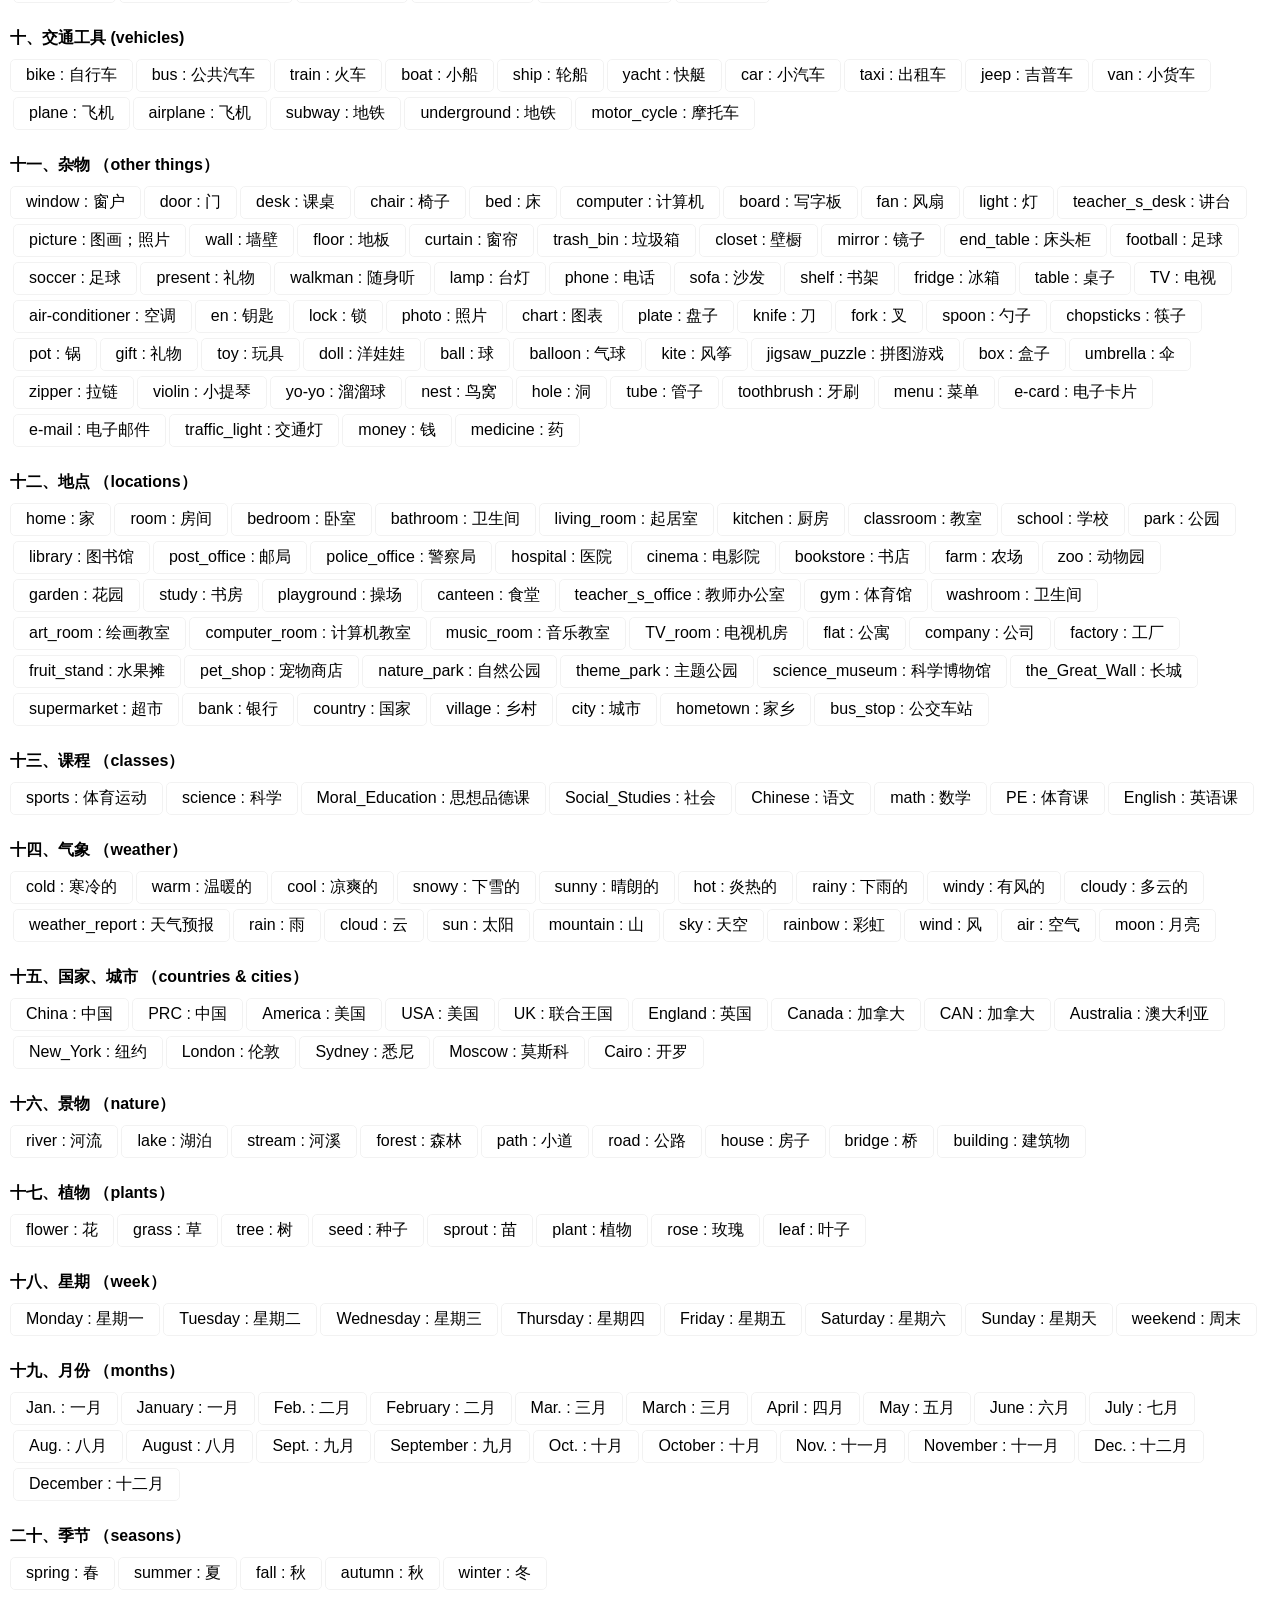
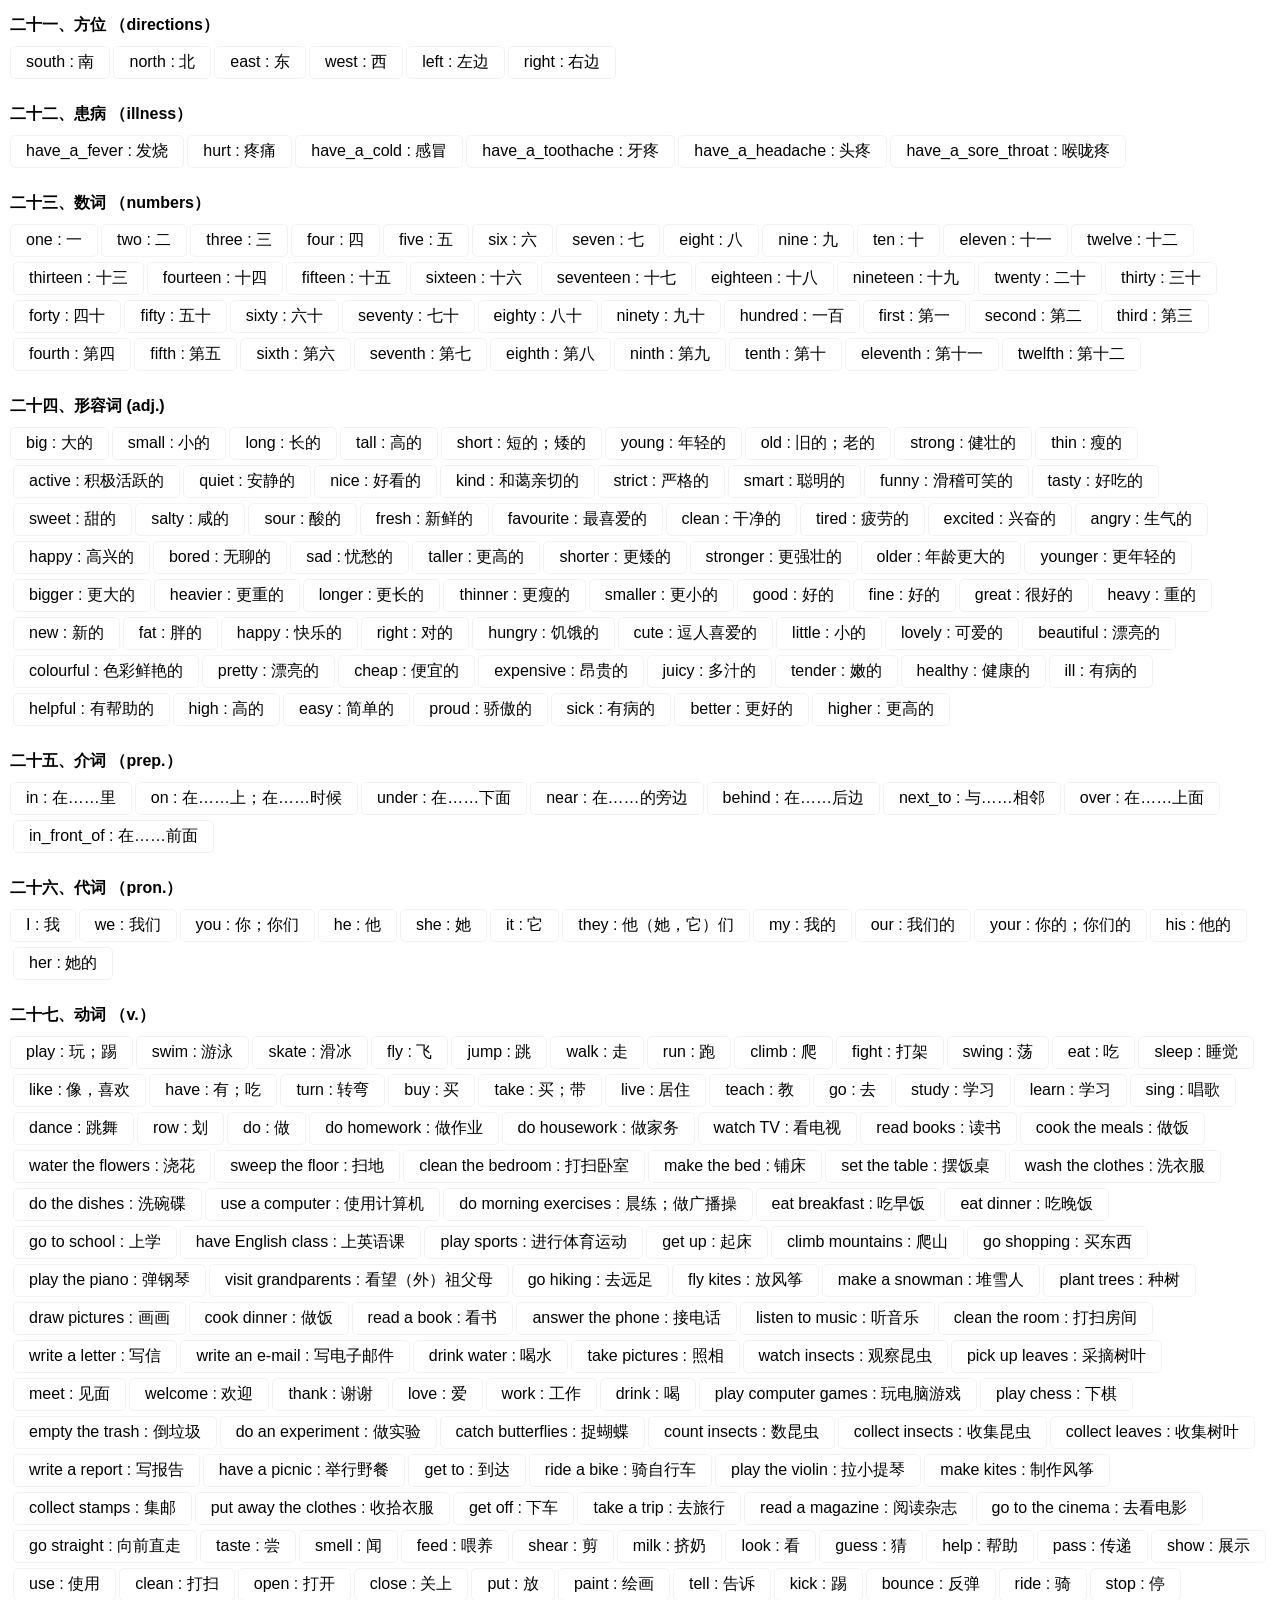
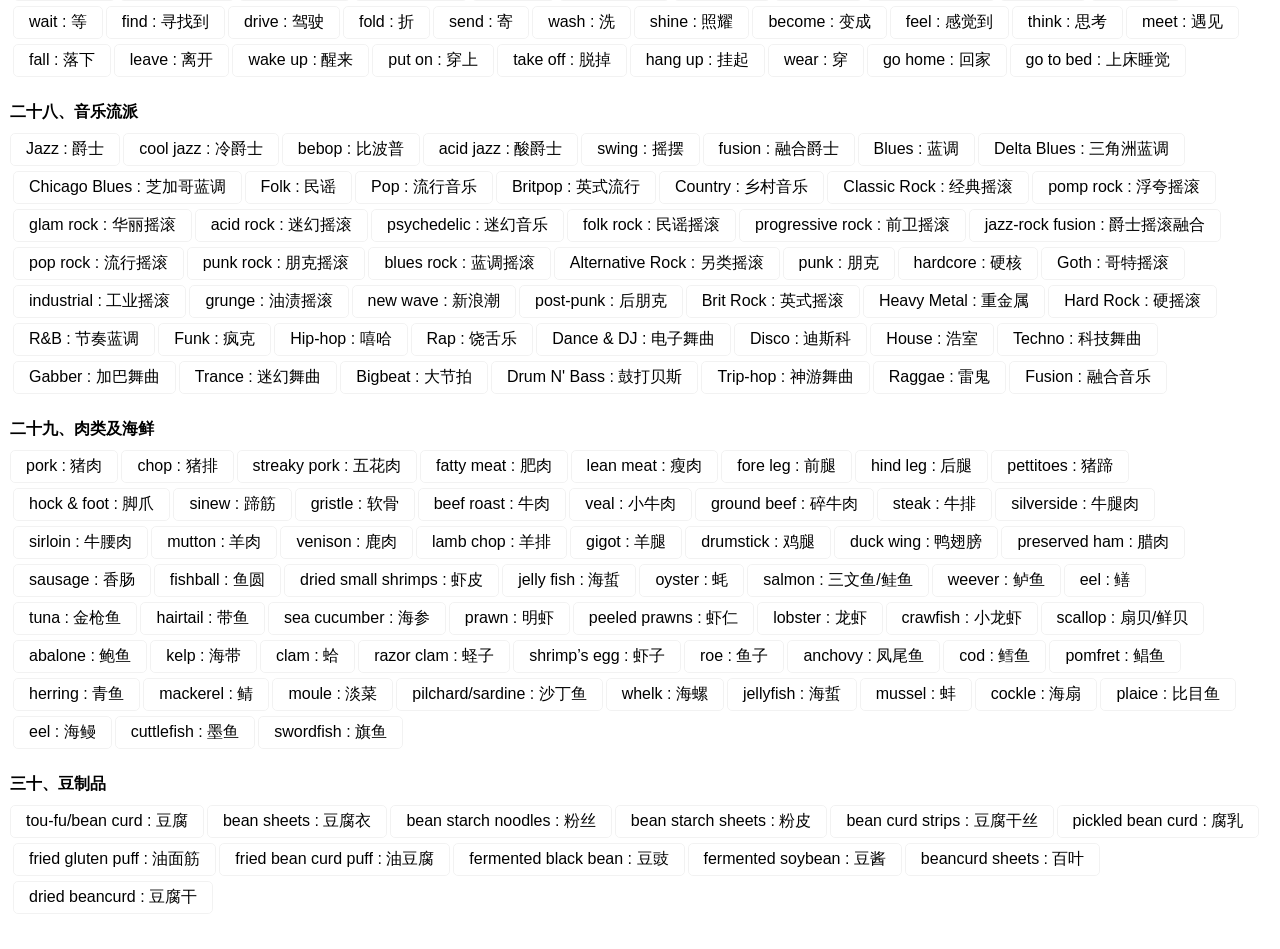
==== commit 612dbf1c: "调整" ====
--- a/index.html
+++ b/index.html
@@ -24,8 +24,8 @@
 
       }
     </style>
-    <script type="module" crossorigin src="./assets/index-44d73de2.js"></script>
-    <link rel="stylesheet" href="./assets/index-417b9402.css">
+    <script type="module" crossorigin src="./assets/index-0cc62980.js"></script>
+    <link rel="stylesheet" href="./assets/index-dda42433.css">
   </head>
   <body>
     <div id="app"></div>
--- a/assets/index-dda42433.css
+++ b/assets/index-dda42433.css
@@ -0,0 +1 @@
+@charset "UTF-8";#app{font-family:Avenir,Helvetica,Arial,sans-serif;-webkit-font-smoothing:antialiased;-moz-osx-font-smoothing:grayscale;position:relative;background-color:#f6f7f8}.mb20{margin-bottom:20px}.mb10{margin-bottom:10px}.mb5{margin-bottom:5px}.mb2{margin-bottom:2px}:root{--el-color-white:#ffffff;--el-color-black:#000000;--el-color-primary-rgb:64,158,255;--el-color-success-rgb:103,194,58;--el-color-warning-rgb:230,162,60;--el-color-danger-rgb:245,108,108;--el-color-error-rgb:245,108,108;--el-color-info-rgb:144,147,153;--el-font-size-extra-large:20px;--el-font-size-large:18px;--el-font-size-medium:16px;--el-font-size-base:14px;--el-font-size-small:13px;--el-font-size-extra-small:12px;--el-font-family:"Helvetica Neue",Helvetica,"PingFang SC","Hiragino Sans GB","Microsoft YaHei","\5fae\8f6f\96c5\9ed1",Arial,sans-serif;--el-font-weight-primary:500;--el-font-line-height-primary:24px;--el-index-normal:1;--el-index-top:1000;--el-index-popper:2000;--el-border-radius-base:4px;--el-border-radius-small:2px;--el-border-radius-round:20px;--el-border-radius-circle:100%;--el-transition-duration:.3s;--el-transition-duration-fast:.2s;--el-transition-function-ease-in-out-bezier:cubic-bezier(.645, .045, .355, 1);--el-transition-function-fast-bezier:cubic-bezier(.23, 1, .32, 1);--el-transition-all:all var(--el-transition-duration) var(--el-transition-function-ease-in-out-bezier);--el-transition-fade:opacity var(--el-transition-duration) var(--el-transition-function-fast-bezier);--el-transition-md-fade:transform var(--el-transition-duration) var(--el-transition-function-fast-bezier),opacity var(--el-transition-duration) var(--el-transition-function-fast-bezier);--el-transition-fade-linear:opacity var(--el-transition-duration-fast) linear;--el-transition-border:border-color var(--el-transition-duration-fast) var(--el-transition-function-ease-in-out-bezier);--el-transition-box-shadow:box-shadow var(--el-transition-duration-fast) var(--el-transition-function-ease-in-out-bezier);--el-transition-color:color var(--el-transition-duration-fast) var(--el-transition-function-ease-in-out-bezier);--el-component-size-large:40px;--el-component-size:32px;--el-component-size-small:24px}:root{color-scheme:light;--el-color-white:#ffffff;--el-color-black:#000000;--el-color-primary:#409eff;--el-color-primary-light-3:#79bbff;--el-color-primary-light-5:#a0cfff;--el-color-primary-light-7:#c6e2ff;--el-color-primary-light-8:#d9ecff;--el-color-primary-light-9:#ecf5ff;--el-color-primary-dark-2:#337ecc;--el-color-success:#67c23a;--el-color-success-light-3:#95d475;--el-color-success-light-5:#b3e19d;--el-color-success-light-7:#d1edc4;--el-color-success-light-8:#e1f3d8;--el-color-success-light-9:#f0f9eb;--el-color-success-dark-2:#529b2e;--el-color-warning:#e6a23c;--el-color-warning-light-3:#eebe77;--el-color-warning-light-5:#f3d19e;--el-color-warning-light-7:#f8e3c5;--el-color-warning-light-8:#faecd8;--el-color-warning-light-9:#fdf6ec;--el-color-warning-dark-2:#b88230;--el-color-danger:#f56c6c;--el-color-danger-light-3:#f89898;--el-color-danger-light-5:#fab6b6;--el-color-danger-light-7:#fcd3d3;--el-color-danger-light-8:#fde2e2;--el-color-danger-light-9:#fef0f0;--el-color-danger-dark-2:#c45656;--el-color-error:#f56c6c;--el-color-error-light-3:#f89898;--el-color-error-light-5:#fab6b6;--el-color-error-light-7:#fcd3d3;--el-color-error-light-8:#fde2e2;--el-color-error-light-9:#fef0f0;--el-color-error-dark-2:#c45656;--el-color-info:#909399;--el-color-info-light-3:#b1b3b8;--el-color-info-light-5:#c8c9cc;--el-color-info-light-7:#dedfe0;--el-color-info-light-8:#e9e9eb;--el-color-info-light-9:#f4f4f5;--el-color-info-dark-2:#73767a;--el-bg-color:#ffffff;--el-bg-color-page:#f2f3f5;--el-bg-color-overlay:#ffffff;--el-text-color-primary:#303133;--el-text-color-regular:#606266;--el-text-color-secondary:#909399;--el-text-color-placeholder:#a8abb2;--el-text-color-disabled:#c0c4cc;--el-border-color:#dcdfe6;--el-border-color-light:#e4e7ed;--el-border-color-lighter:#ebeef5;--el-border-color-extra-light:#f2f6fc;--el-border-color-dark:#d4d7de;--el-border-color-darker:#cdd0d6;--el-fill-color:#f0f2f5;--el-fill-color-light:#f5f7fa;--el-fill-color-lighter:#fafafa;--el-fill-color-extra-light:#fafcff;--el-fill-color-dark:#ebedf0;--el-fill-color-darker:#e6e8eb;--el-fill-color-blank:#ffffff;--el-box-shadow:0px 12px 32px 4px rgba(0, 0, 0, .04),0px 8px 20px rgba(0, 0, 0, .08);--el-box-shadow-light:0px 0px 12px rgba(0, 0, 0, .12);--el-box-shadow-lighter:0px 0px 6px rgba(0, 0, 0, .12);--el-box-shadow-dark:0px 16px 48px 16px rgba(0, 0, 0, .08),0px 12px 32px rgba(0, 0, 0, .12),0px 8px 16px -8px rgba(0, 0, 0, .16);--el-disabled-bg-color:var(--el-fill-color-light);--el-disabled-text-color:var(--el-text-color-placeholder);--el-disabled-border-color:var(--el-border-color-light);--el-overlay-color:rgba(0, 0, 0, .8);--el-overlay-color-light:rgba(0, 0, 0, .7);--el-overlay-color-lighter:rgba(0, 0, 0, .5);--el-mask-color:rgba(255, 255, 255, .9);--el-mask-color-extra-light:rgba(255, 255, 255, .3);--el-border-width:1px;--el-border-style:solid;--el-border-color-hover:var(--el-text-color-disabled);--el-border:var(--el-border-width) var(--el-border-style) var(--el-border-color);--el-svg-monochrome-grey:var(--el-border-color)}.fade-in-linear-enter-active,.fade-in-linear-leave-active{transition:var(--el-transition-fade-linear)}.fade-in-linear-enter-from,.fade-in-linear-leave-to{opacity:0}.el-fade-in-linear-enter-active,.el-fade-in-linear-leave-active{transition:var(--el-transition-fade-linear)}.el-fade-in-linear-enter-from,.el-fade-in-linear-leave-to{opacity:0}.el-fade-in-enter-active,.el-fade-in-leave-active{transition:all var(--el-transition-duration) cubic-bezier(.55,0,.1,1)}.el-fade-in-enter-from,.el-fade-in-leave-active{opacity:0}.el-zoom-in-center-enter-active,.el-zoom-in-center-leave-active{transition:all var(--el-transition-duration) cubic-bezier(.55,0,.1,1)}.el-zoom-in-center-enter-from,.el-zoom-in-center-leave-active{opacity:0;transform:scaleX(0)}.el-zoom-in-top-enter-active,.el-zoom-in-top-leave-active{opacity:1;transform:scaleY(1);transition:var(--el-transition-md-fade);transform-origin:center top}.el-zoom-in-top-enter-active[data-popper-placement^=top],.el-zoom-in-top-leave-active[data-popper-placement^=top]{transform-origin:center bottom}.el-zoom-in-top-enter-from,.el-zoom-in-top-leave-active{opacity:0;transform:scaleY(0)}.el-zoom-in-bottom-enter-active,.el-zoom-in-bottom-leave-active{opacity:1;transform:scaleY(1);transition:var(--el-transition-md-fade);transform-origin:center bottom}.el-zoom-in-bottom-enter-from,.el-zoom-in-bottom-leave-active{opacity:0;transform:scaleY(0)}.el-zoom-in-left-enter-active,.el-zoom-in-left-leave-active{opacity:1;transform:scale(1);transition:var(--el-transition-md-fade);transform-origin:top left}.el-zoom-in-left-enter-from,.el-zoom-in-left-leave-active{opacity:0;transform:scale(.45)}.collapse-transition{transition:var(--el-transition-duration) height ease-in-out,var(--el-transition-duration) padding-top ease-in-out,var(--el-transition-duration) padding-bottom ease-in-out}.el-collapse-transition-enter-active,.el-collapse-transition-leave-active{transition:var(--el-transition-duration) max-height ease-in-out,var(--el-transition-duration) padding-top ease-in-out,var(--el-transition-duration) padding-bottom ease-in-out}.horizontal-collapse-transition{transition:var(--el-transition-duration) width ease-in-out,var(--el-transition-duration) padding-left ease-in-out,var(--el-transition-duration) padding-right ease-in-out}.el-list-enter-active,.el-list-leave-active{transition:all 1s}.el-list-enter-from,.el-list-leave-to{opacity:0;transform:translateY(-30px)}.el-list-leave-active{position:absolute!important}.el-opacity-transition{transition:opacity var(--el-transition-duration) cubic-bezier(.55,0,.1,1)}.el-icon-loading{-webkit-animation:rotating 2s linear infinite;animation:rotating 2s linear infinite}.el-icon--right{margin-left:5px}.el-icon--left{margin-right:5px}@-webkit-keyframes rotating{0%{transform:rotate(0)}to{transform:rotate(360deg)}}@keyframes rotating{0%{transform:rotate(0)}to{transform:rotate(360deg)}}.el-icon{--color:inherit;height:1em;width:1em;line-height:1em;display:inline-flex;justify-content:center;align-items:center;position:relative;fill:currentColor;color:var(--color);font-size:inherit}.el-icon.is-loading{-webkit-animation:rotating 2s linear infinite;animation:rotating 2s linear infinite}.el-icon svg{height:1em;width:1em}:root{--el-popup-modal-bg-color:var(--el-color-black);--el-popup-modal-opacity:.5}.v-modal-enter{-webkit-animation:v-modal-in var(--el-transition-duration-fast) ease;animation:v-modal-in var(--el-transition-duration-fast) ease}.v-modal-leave{-webkit-animation:v-modal-out var(--el-transition-duration-fast) ease forwards;animation:v-modal-out var(--el-transition-duration-fast) ease forwards}@-webkit-keyframes v-modal-in{0%{opacity:0}}@keyframes v-modal-in{0%{opacity:0}}@-webkit-keyframes v-modal-out{to{opacity:0}}@keyframes v-modal-out{to{opacity:0}}.v-modal{position:fixed;left:0;top:0;width:100%;height:100%;opacity:var(--el-popup-modal-opacity);background:var(--el-popup-modal-bg-color)}.el-popup-parent--hidden{overflow:hidden}.el-dialog{--el-dialog-width:50%;--el-dialog-margin-top:15vh;--el-dialog-bg-color:var(--el-bg-color);--el-dialog-box-shadow:var(--el-box-shadow);--el-dialog-title-font-size:var(--el-font-size-large);--el-dialog-content-font-size:14px;--el-dialog-font-line-height:var(--el-font-line-height-primary);--el-dialog-padding-primary:20px;--el-dialog-border-radius:var(--el-border-radius-small);position:relative;margin:var(--el-dialog-margin-top,15vh) auto 50px;background:var(--el-dialog-bg-color);border-radius:var(--el-dialog-border-radius);box-shadow:var(--el-dialog-box-shadow);box-sizing:border-box;width:var(--el-dialog-width,50%)}.el-dialog:focus{outline:0!important}.el-dialog.is-align-center{margin:auto}.el-dialog.is-fullscreen{--el-dialog-width:100%;--el-dialog-margin-top:0;margin-bottom:0;height:100%;overflow:auto}.el-dialog__wrapper{position:fixed;top:0;right:0;bottom:0;left:0;overflow:auto;margin:0}.el-dialog.is-draggable .el-dialog__header{cursor:move;-webkit-user-select:none;-moz-user-select:none;-ms-user-select:none;user-select:none}.el-dialog__header{padding:var(--el-dialog-padding-primary);padding-bottom:10px;margin-right:16px}.el-dialog__headerbtn{position:absolute;top:6px;right:0;padding:0;width:54px;height:54px;background:0 0;border:none;outline:0;cursor:pointer;font-size:var(--el-message-close-size,16px)}.el-dialog__headerbtn .el-dialog__close{color:var(--el-color-info);font-size:inherit}.el-dialog__headerbtn:focus .el-dialog__close,.el-dialog__headerbtn:hover .el-dialog__close{color:var(--el-color-primary)}.el-dialog__title{line-height:var(--el-dialog-font-line-height);font-size:var(--el-dialog-title-font-size);color:var(--el-text-color-primary)}.el-dialog__body{padding:calc(var(--el-dialog-padding-primary) + 10px) var(--el-dialog-padding-primary);color:var(--el-text-color-regular);font-size:var(--el-dialog-content-font-size)}.el-dialog__footer{padding:var(--el-dialog-padding-primary);padding-top:10px;text-align:right;box-sizing:border-box}.el-dialog--center{text-align:center}.el-dialog--center .el-dialog__body{text-align:initial;padding:25px calc(var(--el-dialog-padding-primary) + 5px) 30px}.el-dialog--center .el-dialog__footer{text-align:inherit}.el-overlay-dialog{position:fixed;top:0;right:0;bottom:0;left:0;overflow:auto}.dialog-fade-enter-active{-webkit-animation:modal-fade-in var(--el-transition-duration);animation:modal-fade-in var(--el-transition-duration)}.dialog-fade-enter-active .el-overlay-dialog{-webkit-animation:dialog-fade-in var(--el-transition-duration);animation:dialog-fade-in var(--el-transition-duration)}.dialog-fade-leave-active{-webkit-animation:modal-fade-out var(--el-transition-duration);animation:modal-fade-out var(--el-transition-duration)}.dialog-fade-leave-active .el-overlay-dialog{-webkit-animation:dialog-fade-out var(--el-transition-duration);animation:dialog-fade-out var(--el-transition-duration)}@-webkit-keyframes dialog-fade-in{0%{transform:translate3d(0,-20px,0);opacity:0}to{transform:translateZ(0);opacity:1}}@keyframes dialog-fade-in{0%{transform:translate3d(0,-20px,0);opacity:0}to{transform:translateZ(0);opacity:1}}@-webkit-keyframes dialog-fade-out{0%{transform:translateZ(0);opacity:1}to{transform:translate3d(0,-20px,0);opacity:0}}@keyframes dialog-fade-out{0%{transform:translateZ(0);opacity:1}to{transform:translate3d(0,-20px,0);opacity:0}}@-webkit-keyframes modal-fade-in{0%{opacity:0}to{opacity:1}}@keyframes modal-fade-in{0%{opacity:0}to{opacity:1}}@-webkit-keyframes modal-fade-out{0%{opacity:1}to{opacity:0}}@keyframes modal-fade-out{0%{opacity:1}to{opacity:0}}.el-overlay{position:fixed;top:0;right:0;bottom:0;left:0;z-index:2000;height:100%;background-color:var(--el-overlay-color-lighter);overflow:auto}.el-overlay .el-overlay-root{height:0}.el-button{--el-button-font-weight:var(--el-font-weight-primary);--el-button-border-color:var(--el-border-color);--el-button-bg-color:var(--el-fill-color-blank);--el-button-text-color:var(--el-text-color-regular);--el-button-disabled-text-color:var(--el-disabled-text-color);--el-button-disabled-bg-color:var(--el-fill-color-blank);--el-button-disabled-border-color:var(--el-border-color-light);--el-button-divide-border-color:rgba(255, 255, 255, .5);--el-button-hover-text-color:var(--el-color-primary);--el-button-hover-bg-color:var(--el-color-primary-light-9);--el-button-hover-border-color:var(--el-color-primary-light-7);--el-button-active-text-color:var(--el-button-hover-text-color);--el-button-active-border-color:var(--el-color-primary);--el-button-active-bg-color:var(--el-button-hover-bg-color);--el-button-outline-color:var(--el-color-primary-light-5);--el-button-hover-link-text-color:var(--el-color-info);--el-button-active-color:var(--el-text-color-primary)}.el-button{display:inline-flex;justify-content:center;align-items:center;line-height:1;height:32px;white-space:nowrap;cursor:pointer;color:var(--el-button-text-color);text-align:center;box-sizing:border-box;outline:0;transition:.1s;font-weight:var(--el-button-font-weight);-webkit-user-select:none;-moz-user-select:none;-ms-user-select:none;user-select:none;vertical-align:middle;-webkit-appearance:none;background-color:var(--el-button-bg-color);border:var(--el-border);border-color:var(--el-button-border-color);padding:8px 15px;font-size:var(--el-font-size-base);border-radius:var(--el-border-radius-base)}.el-button:focus,.el-button:hover{color:var(--el-button-hover-text-color);border-color:var(--el-button-hover-border-color);background-color:var(--el-button-hover-bg-color);outline:0}.el-button:active{color:var(--el-button-active-text-color);border-color:var(--el-button-active-border-color);background-color:var(--el-button-active-bg-color);outline:0}.el-button:focus-visible{outline:2px solid var(--el-button-outline-color);outline-offset:1px}.el-button>span{display:inline-flex;align-items:center}.el-button+.el-button{margin-left:12px}.el-button.is-round{padding:8px 15px}.el-button::-moz-focus-inner{border:0}.el-button [class*=el-icon]+span{margin-left:6px}.el-button [class*=el-icon] svg{vertical-align:bottom}.el-button.is-plain{--el-button-hover-text-color:var(--el-color-primary);--el-button-hover-bg-color:var(--el-fill-color-blank);--el-button-hover-border-color:var(--el-color-primary)}.el-button.is-active{color:var(--el-button-active-text-color);border-color:var(--el-button-active-border-color);background-color:var(--el-button-active-bg-color);outline:0}.el-button.is-disabled,.el-button.is-disabled:focus,.el-button.is-disabled:hover{color:var(--el-button-disabled-text-color);cursor:not-allowed;background-image:none;background-color:var(--el-button-disabled-bg-color);border-color:var(--el-button-disabled-border-color)}.el-button.is-loading{position:relative;pointer-events:none}.el-button.is-loading:before{z-index:1;pointer-events:none;content:"";position:absolute;left:-1px;top:-1px;right:-1px;bottom:-1px;border-radius:inherit;background-color:var(--el-mask-color-extra-light)}.el-button.is-round{border-radius:var(--el-border-radius-round)}.el-button.is-circle{border-radius:50%;padding:8px}.el-button.is-text{color:var(--el-button-text-color);border:0 solid transparent;background-color:transparent}.el-button.is-text.is-disabled{color:var(--el-button-disabled-text-color);background-color:transparent!important}.el-button.is-text:not(.is-disabled):focus,.el-button.is-text:not(.is-disabled):hover{background-color:var(--el-fill-color-light)}.el-button.is-text:not(.is-disabled):focus-visible{outline:2px solid var(--el-button-outline-color);outline-offset:1px}.el-button.is-text:not(.is-disabled):active{background-color:var(--el-fill-color)}.el-button.is-text:not(.is-disabled).is-has-bg{background-color:var(--el-fill-color-light)}.el-button.is-text:not(.is-disabled).is-has-bg:focus,.el-button.is-text:not(.is-disabled).is-has-bg:hover{background-color:var(--el-fill-color)}.el-button.is-text:not(.is-disabled).is-has-bg:active{background-color:var(--el-fill-color-dark)}.el-button__text--expand{letter-spacing:.3em;margin-right:-.3em}.el-button.is-link{border-color:transparent;color:var(--el-button-text-color);background:0 0;padding:2px;height:auto}.el-button.is-link:focus,.el-button.is-link:hover{color:var(--el-button-hover-link-text-color)}.el-button.is-link.is-disabled{color:var(--el-button-disabled-text-color);background-color:transparent!important;border-color:transparent!important}.el-button.is-link:not(.is-disabled):focus,.el-button.is-link:not(.is-disabled):hover{border-color:transparent;background-color:transparent}.el-button.is-link:not(.is-disabled):active{color:var(--el-button-active-color);border-color:transparent;background-color:transparent}.el-button--text{border-color:transparent;background:0 0;color:var(--el-color-primary);padding-left:0;padding-right:0}.el-button--text.is-disabled{color:var(--el-button-disabled-text-color);background-color:transparent!important;border-color:transparent!important}.el-button--text:not(.is-disabled):focus,.el-button--text:not(.is-disabled):hover{color:var(--el-color-primary-light-3);border-color:transparent;background-color:transparent}.el-button--text:not(.is-disabled):active{color:var(--el-color-primary-dark-2);border-color:transparent;background-color:transparent}.el-button__link--expand{letter-spacing:.3em;margin-right:-.3em}.el-button--primary{--el-button-text-color:var(--el-color-white);--el-button-bg-color:var(--el-color-primary);--el-button-border-color:var(--el-color-primary);--el-button-outline-color:var(--el-color-primary-light-5);--el-button-active-color:var(--el-color-primary-dark-2);--el-button-hover-text-color:var(--el-color-white);--el-button-hover-link-text-color:var(--el-color-primary-light-5);--el-button-hover-bg-color:var(--el-color-primary-light-3);--el-button-hover-border-color:var(--el-color-primary-light-3);--el-button-active-bg-color:var(--el-color-primary-dark-2);--el-button-active-border-color:var(--el-color-primary-dark-2);--el-button-disabled-text-color:var(--el-color-white);--el-button-disabled-bg-color:var(--el-color-primary-light-5);--el-button-disabled-border-color:var(--el-color-primary-light-5)}.el-button--primary.is-link,.el-button--primary.is-plain,.el-button--primary.is-text{--el-button-text-color:var(--el-color-primary);--el-button-bg-color:var(--el-color-primary-light-9);--el-button-border-color:var(--el-color-primary-light-5);--el-button-hover-text-color:var(--el-color-white);--el-button-hover-bg-color:var(--el-color-primary);--el-button-hover-border-color:var(--el-color-primary);--el-button-active-text-color:var(--el-color-white)}.el-button--primary.is-link.is-disabled,.el-button--primary.is-link.is-disabled:active,.el-button--primary.is-link.is-disabled:focus,.el-button--primary.is-link.is-disabled:hover,.el-button--primary.is-plain.is-disabled,.el-button--primary.is-plain.is-disabled:active,.el-button--primary.is-plain.is-disabled:focus,.el-button--primary.is-plain.is-disabled:hover,.el-button--primary.is-text.is-disabled,.el-button--primary.is-text.is-disabled:active,.el-button--primary.is-text.is-disabled:focus,.el-button--primary.is-text.is-disabled:hover{color:var(--el-color-primary-light-5);background-color:var(--el-color-primary-light-9);border-color:var(--el-color-primary-light-8)}.el-button--success{--el-button-text-color:var(--el-color-white);--el-button-bg-color:var(--el-color-success);--el-button-border-color:var(--el-color-success);--el-button-outline-color:var(--el-color-success-light-5);--el-button-active-color:var(--el-color-success-dark-2);--el-button-hover-text-color:var(--el-color-white);--el-button-hover-link-text-color:var(--el-color-success-light-5);--el-button-hover-bg-color:var(--el-color-success-light-3);--el-button-hover-border-color:var(--el-color-success-light-3);--el-button-active-bg-color:var(--el-color-success-dark-2);--el-button-active-border-color:var(--el-color-success-dark-2);--el-button-disabled-text-color:var(--el-color-white);--el-button-disabled-bg-color:var(--el-color-success-light-5);--el-button-disabled-border-color:var(--el-color-success-light-5)}.el-button--success.is-link,.el-button--success.is-plain,.el-button--success.is-text{--el-button-text-color:var(--el-color-success);--el-button-bg-color:var(--el-color-success-light-9);--el-button-border-color:var(--el-color-success-light-5);--el-button-hover-text-color:var(--el-color-white);--el-button-hover-bg-color:var(--el-color-success);--el-button-hover-border-color:var(--el-color-success);--el-button-active-text-color:var(--el-color-white)}.el-button--success.is-link.is-disabled,.el-button--success.is-link.is-disabled:active,.el-button--success.is-link.is-disabled:focus,.el-button--success.is-link.is-disabled:hover,.el-button--success.is-plain.is-disabled,.el-button--success.is-plain.is-disabled:active,.el-button--success.is-plain.is-disabled:focus,.el-button--success.is-plain.is-disabled:hover,.el-button--success.is-text.is-disabled,.el-button--success.is-text.is-disabled:active,.el-button--success.is-text.is-disabled:focus,.el-button--success.is-text.is-disabled:hover{color:var(--el-color-success-light-5);background-color:var(--el-color-success-light-9);border-color:var(--el-color-success-light-8)}.el-button--warning{--el-button-text-color:var(--el-color-white);--el-button-bg-color:var(--el-color-warning);--el-button-border-color:var(--el-color-warning);--el-button-outline-color:var(--el-color-warning-light-5);--el-button-active-color:var(--el-color-warning-dark-2);--el-button-hover-text-color:var(--el-color-white);--el-button-hover-link-text-color:var(--el-color-warning-light-5);--el-button-hover-bg-color:var(--el-color-warning-light-3);--el-button-hover-border-color:var(--el-color-warning-light-3);--el-button-active-bg-color:var(--el-color-warning-dark-2);--el-button-active-border-color:var(--el-color-warning-dark-2);--el-button-disabled-text-color:var(--el-color-white);--el-button-disabled-bg-color:var(--el-color-warning-light-5);--el-button-disabled-border-color:var(--el-color-warning-light-5)}.el-button--warning.is-link,.el-button--warning.is-plain,.el-button--warning.is-text{--el-button-text-color:var(--el-color-warning);--el-button-bg-color:var(--el-color-warning-light-9);--el-button-border-color:var(--el-color-warning-light-5);--el-button-hover-text-color:var(--el-color-white);--el-button-hover-bg-color:var(--el-color-warning);--el-button-hover-border-color:var(--el-color-warning);--el-button-active-text-color:var(--el-color-white)}.el-button--warning.is-link.is-disabled,.el-button--warning.is-link.is-disabled:active,.el-button--warning.is-link.is-disabled:focus,.el-button--warning.is-link.is-disabled:hover,.el-button--warning.is-plain.is-disabled,.el-button--warning.is-plain.is-disabled:active,.el-button--warning.is-plain.is-disabled:focus,.el-button--warning.is-plain.is-disabled:hover,.el-button--warning.is-text.is-disabled,.el-button--warning.is-text.is-disabled:active,.el-button--warning.is-text.is-disabled:focus,.el-button--warning.is-text.is-disabled:hover{color:var(--el-color-warning-light-5);background-color:var(--el-color-warning-light-9);border-color:var(--el-color-warning-light-8)}.el-button--danger{--el-button-text-color:var(--el-color-white);--el-button-bg-color:var(--el-color-danger);--el-button-border-color:var(--el-color-danger);--el-button-outline-color:var(--el-color-danger-light-5);--el-button-active-color:var(--el-color-danger-dark-2);--el-button-hover-text-color:var(--el-color-white);--el-button-hover-link-text-color:var(--el-color-danger-light-5);--el-button-hover-bg-color:var(--el-color-danger-light-3);--el-button-hover-border-color:var(--el-color-danger-light-3);--el-button-active-bg-color:var(--el-color-danger-dark-2);--el-button-active-border-color:var(--el-color-danger-dark-2);--el-button-disabled-text-color:var(--el-color-white);--el-button-disabled-bg-color:var(--el-color-danger-light-5);--el-button-disabled-border-color:var(--el-color-danger-light-5)}.el-button--danger.is-link,.el-button--danger.is-plain,.el-button--danger.is-text{--el-button-text-color:var(--el-color-danger);--el-button-bg-color:var(--el-color-danger-light-9);--el-button-border-color:var(--el-color-danger-light-5);--el-button-hover-text-color:var(--el-color-white);--el-button-hover-bg-color:var(--el-color-danger);--el-button-hover-border-color:var(--el-color-danger);--el-button-active-text-color:var(--el-color-white)}.el-button--danger.is-link.is-disabled,.el-button--danger.is-link.is-disabled:active,.el-button--danger.is-link.is-disabled:focus,.el-button--danger.is-link.is-disabled:hover,.el-button--danger.is-plain.is-disabled,.el-button--danger.is-plain.is-disabled:active,.el-button--danger.is-plain.is-disabled:focus,.el-button--danger.is-plain.is-disabled:hover,.el-button--danger.is-text.is-disabled,.el-button--danger.is-text.is-disabled:active,.el-button--danger.is-text.is-disabled:focus,.el-button--danger.is-text.is-disabled:hover{color:var(--el-color-danger-light-5);background-color:var(--el-color-danger-light-9);border-color:var(--el-color-danger-light-8)}.el-button--info{--el-button-text-color:var(--el-color-white);--el-button-bg-color:var(--el-color-info);--el-button-border-color:var(--el-color-info);--el-button-outline-color:var(--el-color-info-light-5);--el-button-active-color:var(--el-color-info-dark-2);--el-button-hover-text-color:var(--el-color-white);--el-button-hover-link-text-color:var(--el-color-info-light-5);--el-button-hover-bg-color:var(--el-color-info-light-3);--el-button-hover-border-color:var(--el-color-info-light-3);--el-button-active-bg-color:var(--el-color-info-dark-2);--el-button-active-border-color:var(--el-color-info-dark-2);--el-button-disabled-text-color:var(--el-color-white);--el-button-disabled-bg-color:var(--el-color-info-light-5);--el-button-disabled-border-color:var(--el-color-info-light-5)}.el-button--info.is-link,.el-button--info.is-plain,.el-button--info.is-text{--el-button-text-color:var(--el-color-info);--el-button-bg-color:var(--el-color-info-light-9);--el-button-border-color:var(--el-color-info-light-5);--el-button-hover-text-color:var(--el-color-white);--el-button-hover-bg-color:var(--el-color-info);--el-button-hover-border-color:var(--el-color-info);--el-button-active-text-color:var(--el-color-white)}.el-button--info.is-link.is-disabled,.el-button--info.is-link.is-disabled:active,.el-button--info.is-link.is-disabled:focus,.el-button--info.is-link.is-disabled:hover,.el-button--info.is-plain.is-disabled,.el-button--info.is-plain.is-disabled:active,.el-button--info.is-plain.is-disabled:focus,.el-button--info.is-plain.is-disabled:hover,.el-button--info.is-text.is-disabled,.el-button--info.is-text.is-disabled:active,.el-button--info.is-text.is-disabled:focus,.el-button--info.is-text.is-disabled:hover{color:var(--el-color-info-light-5);background-color:var(--el-color-info-light-9);border-color:var(--el-color-info-light-8)}.el-button--large{--el-button-size:40px;height:var(--el-button-size);padding:12px 19px;font-size:var(--el-font-size-base);border-radius:var(--el-border-radius-base)}.el-button--large [class*=el-icon]+span{margin-left:8px}.el-button--large.is-round{padding:12px 19px}.el-button--large.is-circle{width:var(--el-button-size);padding:12px}.el-button--small{--el-button-size:24px;height:var(--el-button-size);padding:5px 11px;font-size:12px;border-radius:calc(var(--el-border-radius-base) - 1px)}.el-button--small [class*=el-icon]+span{margin-left:4px}.el-button--small.is-round{padding:5px 11px}.el-button--small.is-circle{width:var(--el-button-size);padding:5px}.dialogWrap{margin-bottom:0}.dialogWrap .el-dialog__body{border:1px solid #e2e2e2;padding:0}.dialogWrap .el-dialog__footer{padding:10px 2px}.homePage{padding:10px}.homePage .info{padding:5px 10px;-webkit-border-radius:3px;-moz-border-radius:3px;border-radius:3px;color:#67c23a;background-color:#f0f9eb;border:1px solid #67c23a}.homePage .iframe{border:0 none;width:100%;height:calc(100vh - 130px)}.homePage .wdSign{position:relative;display:inline-block;padding:5px 15px;cursor:pointer;border:1px solid rgba(0,0,0,.05);-webkit-border-radius:5px;-moz-border-radius:5px;border-radius:5px;transition:.2s ease-in-out}.homePage .wdSign:hover{border:1px solid #109b8a;box-shadow:0 0 10px #7cffee80}.homePage .wdSign+.wdSign{margin-left:3px}.homePage .wdSign span{-webkit-touch-callout:none;-webkit-user-select:none;-khtml-user-select:none;-moz-user-select:none;-ms-user-select:none;user-select:none}
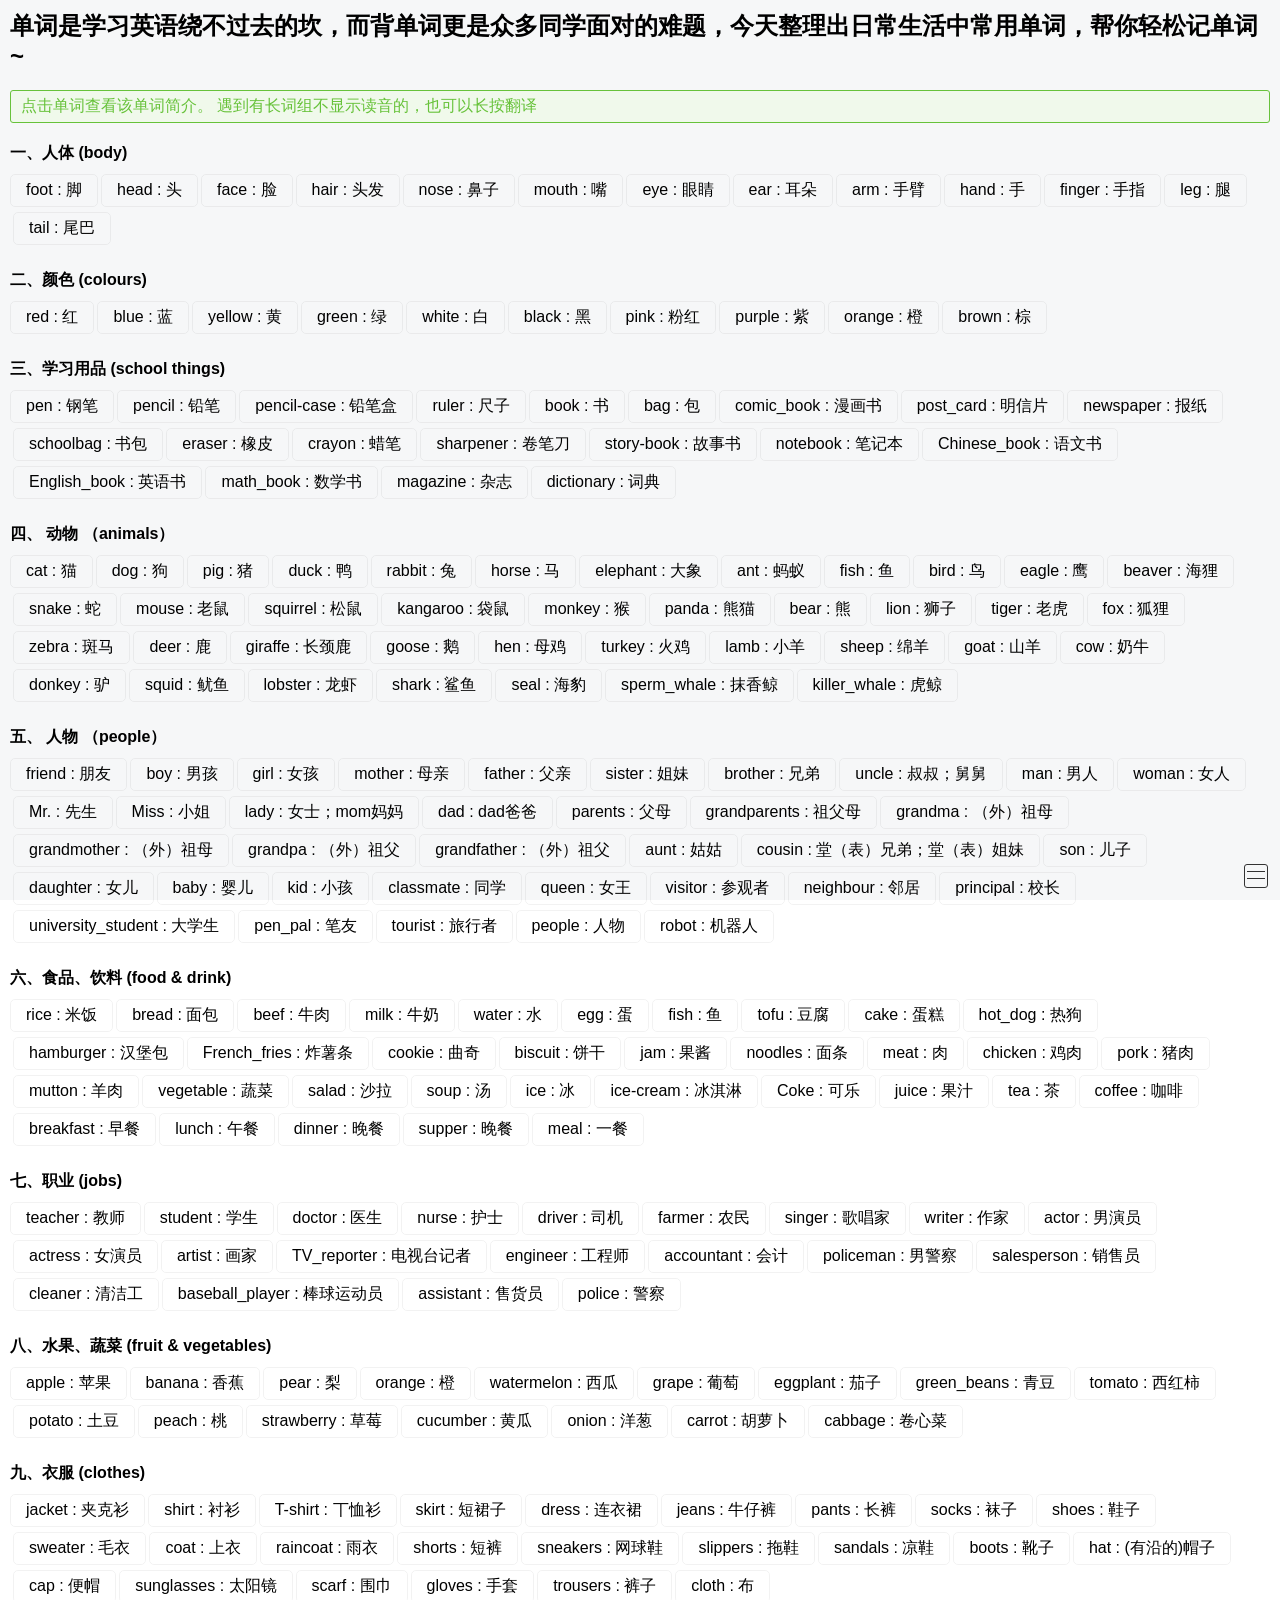
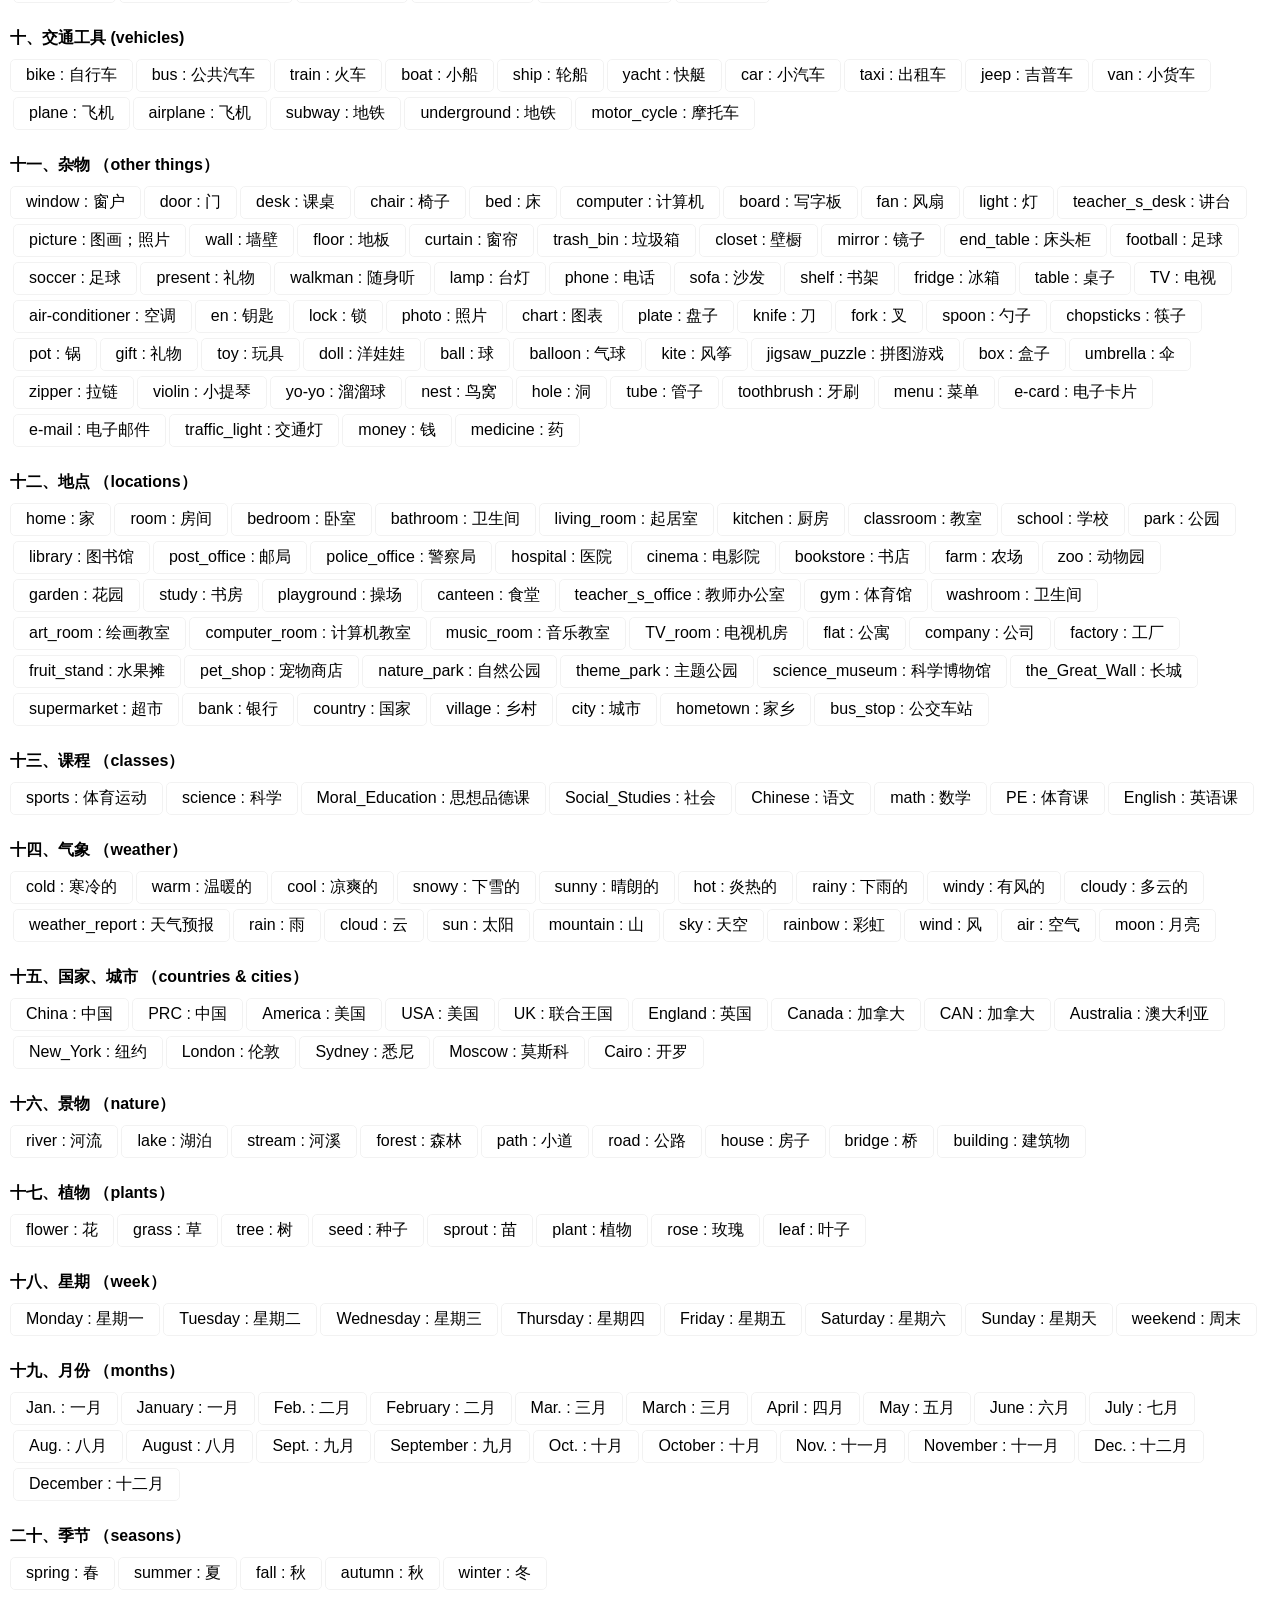
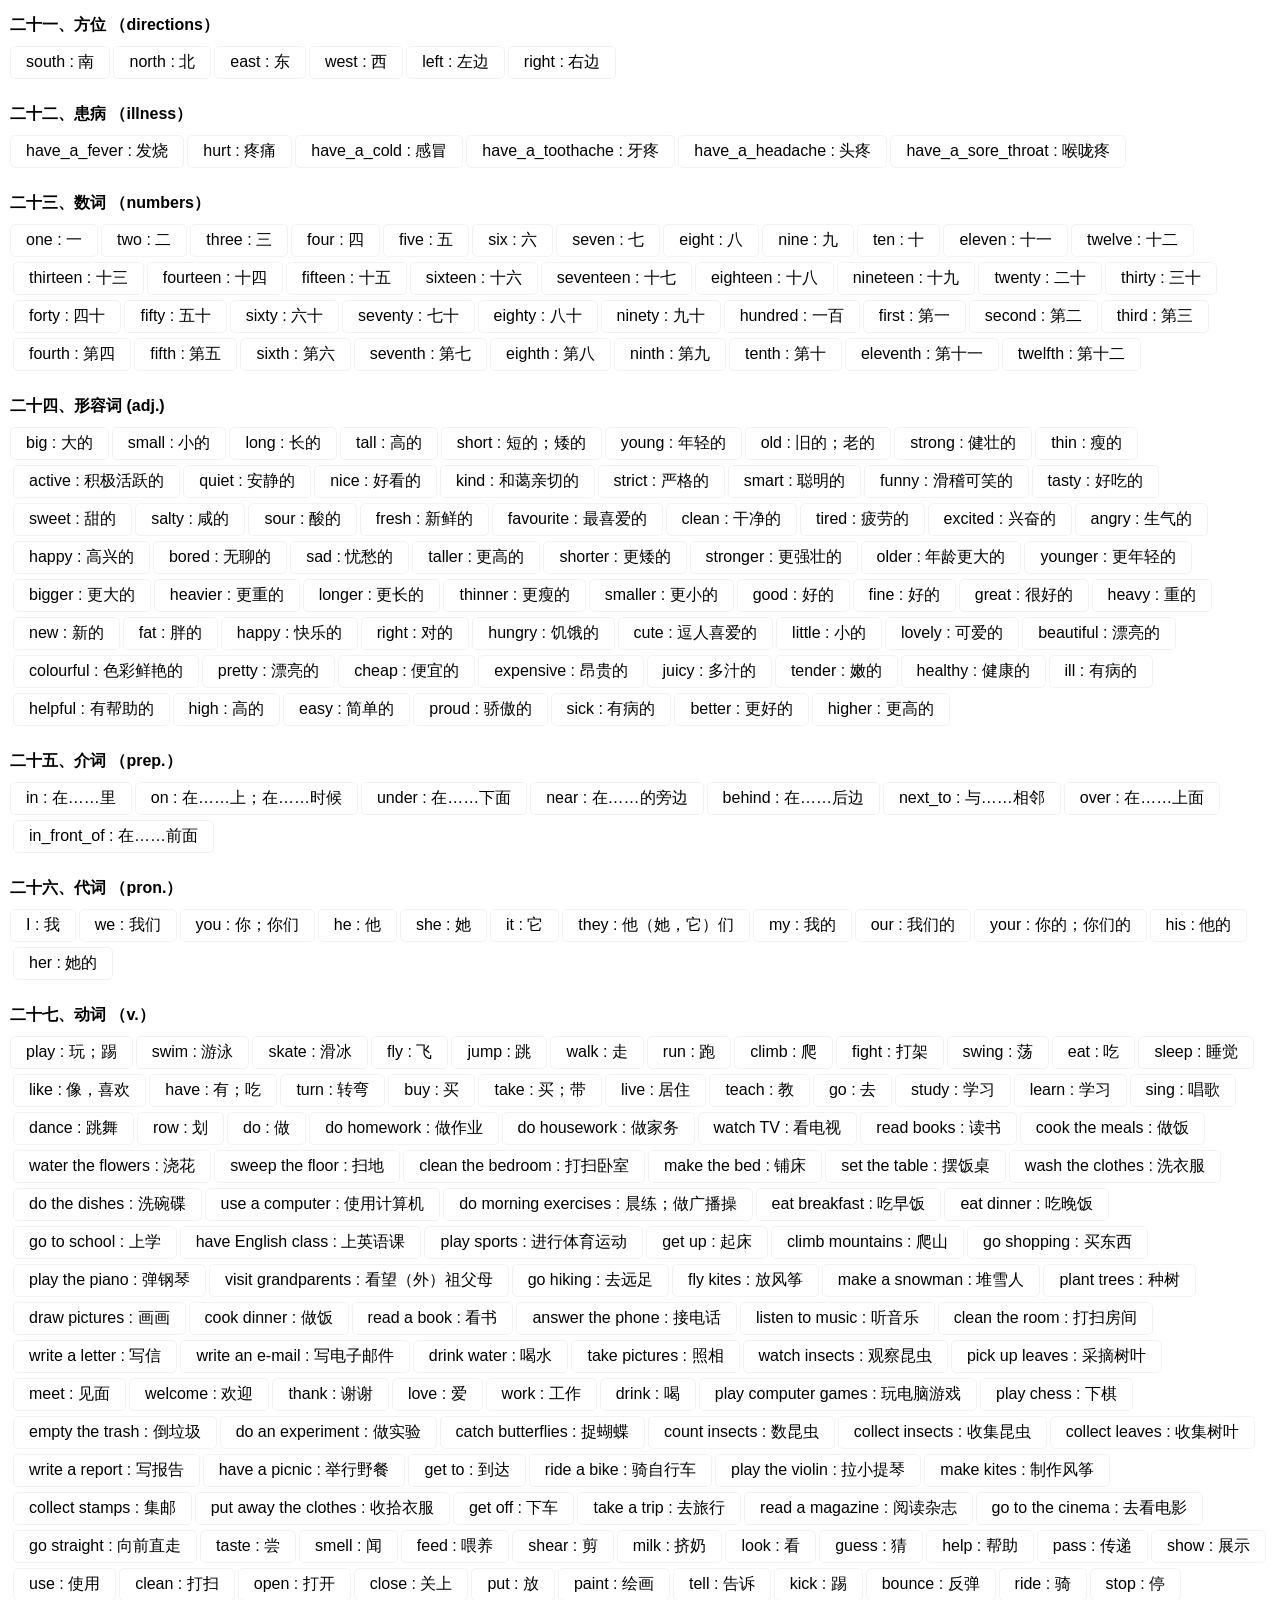
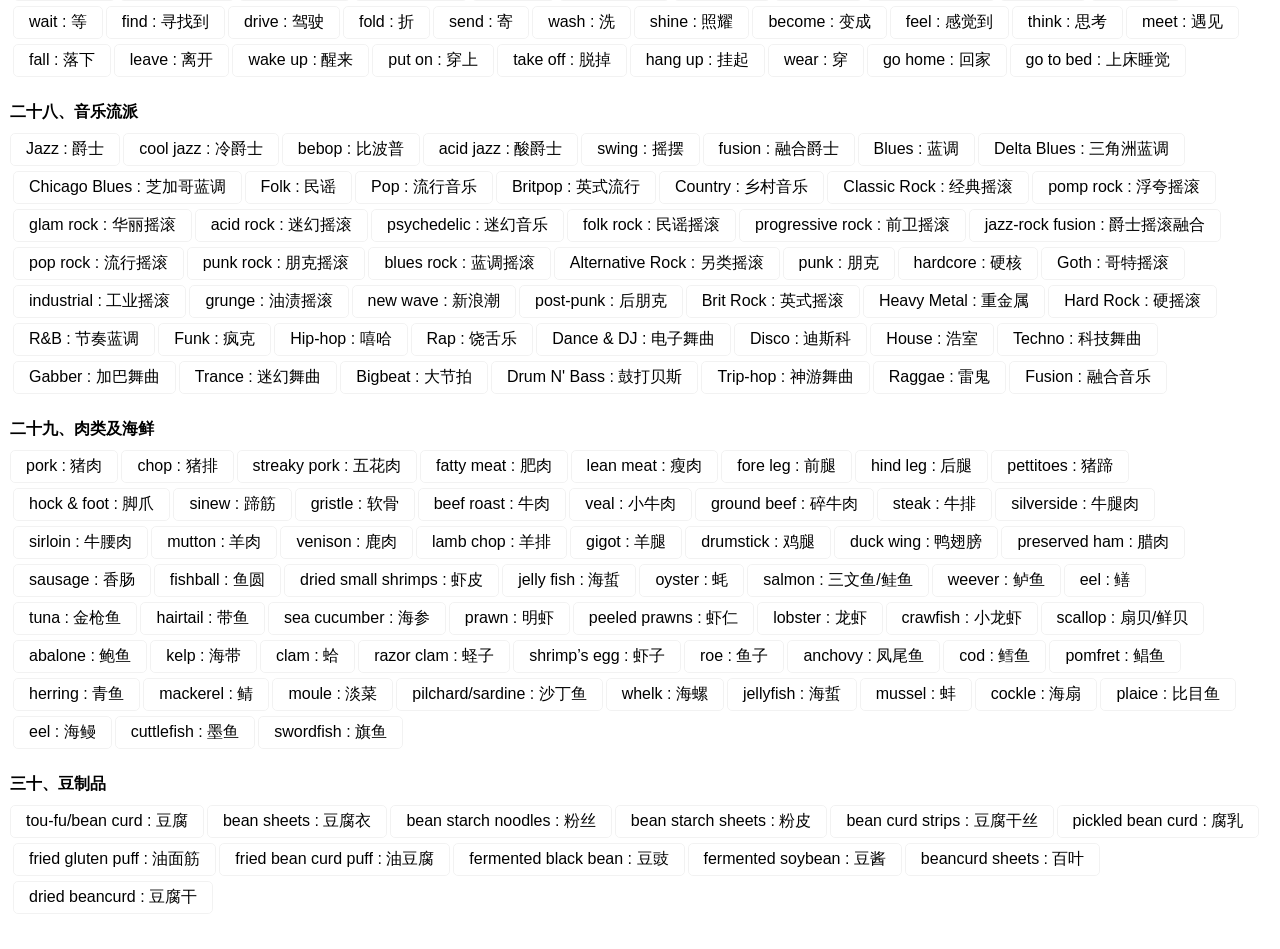
==== commit 5180521b: "调整" ====
--- a/index.html
+++ b/index.html
@@ -24,8 +24,8 @@
 
       }
     </style>
-    <script type="module" crossorigin src="./assets/index-0cc62980.js"></script>
-    <link rel="stylesheet" href="./assets/index-dda42433.css">
+    <script type="module" crossorigin src="./assets/index-f3101971.js"></script>
+    <link rel="stylesheet" href="./assets/index-f3cd32a9.css">
   </head>
   <body>
     <div id="app"></div>
--- a/assets/index-f3cd32a9.css
+++ b/assets/index-f3cd32a9.css
@@ -0,0 +1 @@
+@charset "UTF-8";#app{font-family:Avenir,Helvetica,Arial,sans-serif;-webkit-font-smoothing:antialiased;-moz-osx-font-smoothing:grayscale;position:relative;background-color:#f6f7f8}.mb20{margin-bottom:20px}.mb10{margin-bottom:10px}.mb5{margin-bottom:5px}.mb2{margin-bottom:2px}:root{--el-color-white:#ffffff;--el-color-black:#000000;--el-color-primary-rgb:64,158,255;--el-color-success-rgb:103,194,58;--el-color-warning-rgb:230,162,60;--el-color-danger-rgb:245,108,108;--el-color-error-rgb:245,108,108;--el-color-info-rgb:144,147,153;--el-font-size-extra-large:20px;--el-font-size-large:18px;--el-font-size-medium:16px;--el-font-size-base:14px;--el-font-size-small:13px;--el-font-size-extra-small:12px;--el-font-family:"Helvetica Neue",Helvetica,"PingFang SC","Hiragino Sans GB","Microsoft YaHei","\5fae\8f6f\96c5\9ed1",Arial,sans-serif;--el-font-weight-primary:500;--el-font-line-height-primary:24px;--el-index-normal:1;--el-index-top:1000;--el-index-popper:2000;--el-border-radius-base:4px;--el-border-radius-small:2px;--el-border-radius-round:20px;--el-border-radius-circle:100%;--el-transition-duration:.3s;--el-transition-duration-fast:.2s;--el-transition-function-ease-in-out-bezier:cubic-bezier(.645, .045, .355, 1);--el-transition-function-fast-bezier:cubic-bezier(.23, 1, .32, 1);--el-transition-all:all var(--el-transition-duration) var(--el-transition-function-ease-in-out-bezier);--el-transition-fade:opacity var(--el-transition-duration) var(--el-transition-function-fast-bezier);--el-transition-md-fade:transform var(--el-transition-duration) var(--el-transition-function-fast-bezier),opacity var(--el-transition-duration) var(--el-transition-function-fast-bezier);--el-transition-fade-linear:opacity var(--el-transition-duration-fast) linear;--el-transition-border:border-color var(--el-transition-duration-fast) var(--el-transition-function-ease-in-out-bezier);--el-transition-box-shadow:box-shadow var(--el-transition-duration-fast) var(--el-transition-function-ease-in-out-bezier);--el-transition-color:color var(--el-transition-duration-fast) var(--el-transition-function-ease-in-out-bezier);--el-component-size-large:40px;--el-component-size:32px;--el-component-size-small:24px}:root{color-scheme:light;--el-color-white:#ffffff;--el-color-black:#000000;--el-color-primary:#409eff;--el-color-primary-light-3:#79bbff;--el-color-primary-light-5:#a0cfff;--el-color-primary-light-7:#c6e2ff;--el-color-primary-light-8:#d9ecff;--el-color-primary-light-9:#ecf5ff;--el-color-primary-dark-2:#337ecc;--el-color-success:#67c23a;--el-color-success-light-3:#95d475;--el-color-success-light-5:#b3e19d;--el-color-success-light-7:#d1edc4;--el-color-success-light-8:#e1f3d8;--el-color-success-light-9:#f0f9eb;--el-color-success-dark-2:#529b2e;--el-color-warning:#e6a23c;--el-color-warning-light-3:#eebe77;--el-color-warning-light-5:#f3d19e;--el-color-warning-light-7:#f8e3c5;--el-color-warning-light-8:#faecd8;--el-color-warning-light-9:#fdf6ec;--el-color-warning-dark-2:#b88230;--el-color-danger:#f56c6c;--el-color-danger-light-3:#f89898;--el-color-danger-light-5:#fab6b6;--el-color-danger-light-7:#fcd3d3;--el-color-danger-light-8:#fde2e2;--el-color-danger-light-9:#fef0f0;--el-color-danger-dark-2:#c45656;--el-color-error:#f56c6c;--el-color-error-light-3:#f89898;--el-color-error-light-5:#fab6b6;--el-color-error-light-7:#fcd3d3;--el-color-error-light-8:#fde2e2;--el-color-error-light-9:#fef0f0;--el-color-error-dark-2:#c45656;--el-color-info:#909399;--el-color-info-light-3:#b1b3b8;--el-color-info-light-5:#c8c9cc;--el-color-info-light-7:#dedfe0;--el-color-info-light-8:#e9e9eb;--el-color-info-light-9:#f4f4f5;--el-color-info-dark-2:#73767a;--el-bg-color:#ffffff;--el-bg-color-page:#f2f3f5;--el-bg-color-overlay:#ffffff;--el-text-color-primary:#303133;--el-text-color-regular:#606266;--el-text-color-secondary:#909399;--el-text-color-placeholder:#a8abb2;--el-text-color-disabled:#c0c4cc;--el-border-color:#dcdfe6;--el-border-color-light:#e4e7ed;--el-border-color-lighter:#ebeef5;--el-border-color-extra-light:#f2f6fc;--el-border-color-dark:#d4d7de;--el-border-color-darker:#cdd0d6;--el-fill-color:#f0f2f5;--el-fill-color-light:#f5f7fa;--el-fill-color-lighter:#fafafa;--el-fill-color-extra-light:#fafcff;--el-fill-color-dark:#ebedf0;--el-fill-color-darker:#e6e8eb;--el-fill-color-blank:#ffffff;--el-box-shadow:0px 12px 32px 4px rgba(0, 0, 0, .04),0px 8px 20px rgba(0, 0, 0, .08);--el-box-shadow-light:0px 0px 12px rgba(0, 0, 0, .12);--el-box-shadow-lighter:0px 0px 6px rgba(0, 0, 0, .12);--el-box-shadow-dark:0px 16px 48px 16px rgba(0, 0, 0, .08),0px 12px 32px rgba(0, 0, 0, .12),0px 8px 16px -8px rgba(0, 0, 0, .16);--el-disabled-bg-color:var(--el-fill-color-light);--el-disabled-text-color:var(--el-text-color-placeholder);--el-disabled-border-color:var(--el-border-color-light);--el-overlay-color:rgba(0, 0, 0, .8);--el-overlay-color-light:rgba(0, 0, 0, .7);--el-overlay-color-lighter:rgba(0, 0, 0, .5);--el-mask-color:rgba(255, 255, 255, .9);--el-mask-color-extra-light:rgba(255, 255, 255, .3);--el-border-width:1px;--el-border-style:solid;--el-border-color-hover:var(--el-text-color-disabled);--el-border:var(--el-border-width) var(--el-border-style) var(--el-border-color);--el-svg-monochrome-grey:var(--el-border-color)}.fade-in-linear-enter-active,.fade-in-linear-leave-active{transition:var(--el-transition-fade-linear)}.fade-in-linear-enter-from,.fade-in-linear-leave-to{opacity:0}.el-fade-in-linear-enter-active,.el-fade-in-linear-leave-active{transition:var(--el-transition-fade-linear)}.el-fade-in-linear-enter-from,.el-fade-in-linear-leave-to{opacity:0}.el-fade-in-enter-active,.el-fade-in-leave-active{transition:all var(--el-transition-duration) cubic-bezier(.55,0,.1,1)}.el-fade-in-enter-from,.el-fade-in-leave-active{opacity:0}.el-zoom-in-center-enter-active,.el-zoom-in-center-leave-active{transition:all var(--el-transition-duration) cubic-bezier(.55,0,.1,1)}.el-zoom-in-center-enter-from,.el-zoom-in-center-leave-active{opacity:0;transform:scaleX(0)}.el-zoom-in-top-enter-active,.el-zoom-in-top-leave-active{opacity:1;transform:scaleY(1);transition:var(--el-transition-md-fade);transform-origin:center top}.el-zoom-in-top-enter-active[data-popper-placement^=top],.el-zoom-in-top-leave-active[data-popper-placement^=top]{transform-origin:center bottom}.el-zoom-in-top-enter-from,.el-zoom-in-top-leave-active{opacity:0;transform:scaleY(0)}.el-zoom-in-bottom-enter-active,.el-zoom-in-bottom-leave-active{opacity:1;transform:scaleY(1);transition:var(--el-transition-md-fade);transform-origin:center bottom}.el-zoom-in-bottom-enter-from,.el-zoom-in-bottom-leave-active{opacity:0;transform:scaleY(0)}.el-zoom-in-left-enter-active,.el-zoom-in-left-leave-active{opacity:1;transform:scale(1);transition:var(--el-transition-md-fade);transform-origin:top left}.el-zoom-in-left-enter-from,.el-zoom-in-left-leave-active{opacity:0;transform:scale(.45)}.collapse-transition{transition:var(--el-transition-duration) height ease-in-out,var(--el-transition-duration) padding-top ease-in-out,var(--el-transition-duration) padding-bottom ease-in-out}.el-collapse-transition-enter-active,.el-collapse-transition-leave-active{transition:var(--el-transition-duration) max-height ease-in-out,var(--el-transition-duration) padding-top ease-in-out,var(--el-transition-duration) padding-bottom ease-in-out}.horizontal-collapse-transition{transition:var(--el-transition-duration) width ease-in-out,var(--el-transition-duration) padding-left ease-in-out,var(--el-transition-duration) padding-right ease-in-out}.el-list-enter-active,.el-list-leave-active{transition:all 1s}.el-list-enter-from,.el-list-leave-to{opacity:0;transform:translateY(-30px)}.el-list-leave-active{position:absolute!important}.el-opacity-transition{transition:opacity var(--el-transition-duration) cubic-bezier(.55,0,.1,1)}.el-icon-loading{-webkit-animation:rotating 2s linear infinite;animation:rotating 2s linear infinite}.el-icon--right{margin-left:5px}.el-icon--left{margin-right:5px}@-webkit-keyframes rotating{0%{transform:rotate(0)}to{transform:rotate(360deg)}}@keyframes rotating{0%{transform:rotate(0)}to{transform:rotate(360deg)}}.el-icon{--color:inherit;height:1em;width:1em;line-height:1em;display:inline-flex;justify-content:center;align-items:center;position:relative;fill:currentColor;color:var(--color);font-size:inherit}.el-icon.is-loading{-webkit-animation:rotating 2s linear infinite;animation:rotating 2s linear infinite}.el-icon svg{height:1em;width:1em}:root{--el-popup-modal-bg-color:var(--el-color-black);--el-popup-modal-opacity:.5}.v-modal-enter{-webkit-animation:v-modal-in var(--el-transition-duration-fast) ease;animation:v-modal-in var(--el-transition-duration-fast) ease}.v-modal-leave{-webkit-animation:v-modal-out var(--el-transition-duration-fast) ease forwards;animation:v-modal-out var(--el-transition-duration-fast) ease forwards}@-webkit-keyframes v-modal-in{0%{opacity:0}}@keyframes v-modal-in{0%{opacity:0}}@-webkit-keyframes v-modal-out{to{opacity:0}}@keyframes v-modal-out{to{opacity:0}}.v-modal{position:fixed;left:0;top:0;width:100%;height:100%;opacity:var(--el-popup-modal-opacity);background:var(--el-popup-modal-bg-color)}.el-popup-parent--hidden{overflow:hidden}.el-dialog{--el-dialog-width:50%;--el-dialog-margin-top:15vh;--el-dialog-bg-color:var(--el-bg-color);--el-dialog-box-shadow:var(--el-box-shadow);--el-dialog-title-font-size:var(--el-font-size-large);--el-dialog-content-font-size:14px;--el-dialog-font-line-height:var(--el-font-line-height-primary);--el-dialog-padding-primary:20px;--el-dialog-border-radius:var(--el-border-radius-small);position:relative;margin:var(--el-dialog-margin-top,15vh) auto 50px;background:var(--el-dialog-bg-color);border-radius:var(--el-dialog-border-radius);box-shadow:var(--el-dialog-box-shadow);box-sizing:border-box;width:var(--el-dialog-width,50%)}.el-dialog:focus{outline:0!important}.el-dialog.is-align-center{margin:auto}.el-dialog.is-fullscreen{--el-dialog-width:100%;--el-dialog-margin-top:0;margin-bottom:0;height:100%;overflow:auto}.el-dialog__wrapper{position:fixed;top:0;right:0;bottom:0;left:0;overflow:auto;margin:0}.el-dialog.is-draggable .el-dialog__header{cursor:move;-webkit-user-select:none;-moz-user-select:none;-ms-user-select:none;user-select:none}.el-dialog__header{padding:var(--el-dialog-padding-primary);padding-bottom:10px;margin-right:16px}.el-dialog__headerbtn{position:absolute;top:6px;right:0;padding:0;width:54px;height:54px;background:0 0;border:none;outline:0;cursor:pointer;font-size:var(--el-message-close-size,16px)}.el-dialog__headerbtn .el-dialog__close{color:var(--el-color-info);font-size:inherit}.el-dialog__headerbtn:focus .el-dialog__close,.el-dialog__headerbtn:hover .el-dialog__close{color:var(--el-color-primary)}.el-dialog__title{line-height:var(--el-dialog-font-line-height);font-size:var(--el-dialog-title-font-size);color:var(--el-text-color-primary)}.el-dialog__body{padding:calc(var(--el-dialog-padding-primary) + 10px) var(--el-dialog-padding-primary);color:var(--el-text-color-regular);font-size:var(--el-dialog-content-font-size)}.el-dialog__footer{padding:var(--el-dialog-padding-primary);padding-top:10px;text-align:right;box-sizing:border-box}.el-dialog--center{text-align:center}.el-dialog--center .el-dialog__body{text-align:initial;padding:25px calc(var(--el-dialog-padding-primary) + 5px) 30px}.el-dialog--center .el-dialog__footer{text-align:inherit}.el-overlay-dialog{position:fixed;top:0;right:0;bottom:0;left:0;overflow:auto}.dialog-fade-enter-active{-webkit-animation:modal-fade-in var(--el-transition-duration);animation:modal-fade-in var(--el-transition-duration)}.dialog-fade-enter-active .el-overlay-dialog{-webkit-animation:dialog-fade-in var(--el-transition-duration);animation:dialog-fade-in var(--el-transition-duration)}.dialog-fade-leave-active{-webkit-animation:modal-fade-out var(--el-transition-duration);animation:modal-fade-out var(--el-transition-duration)}.dialog-fade-leave-active .el-overlay-dialog{-webkit-animation:dialog-fade-out var(--el-transition-duration);animation:dialog-fade-out var(--el-transition-duration)}@-webkit-keyframes dialog-fade-in{0%{transform:translate3d(0,-20px,0);opacity:0}to{transform:translateZ(0);opacity:1}}@keyframes dialog-fade-in{0%{transform:translate3d(0,-20px,0);opacity:0}to{transform:translateZ(0);opacity:1}}@-webkit-keyframes dialog-fade-out{0%{transform:translateZ(0);opacity:1}to{transform:translate3d(0,-20px,0);opacity:0}}@keyframes dialog-fade-out{0%{transform:translateZ(0);opacity:1}to{transform:translate3d(0,-20px,0);opacity:0}}@-webkit-keyframes modal-fade-in{0%{opacity:0}to{opacity:1}}@keyframes modal-fade-in{0%{opacity:0}to{opacity:1}}@-webkit-keyframes modal-fade-out{0%{opacity:1}to{opacity:0}}@keyframes modal-fade-out{0%{opacity:1}to{opacity:0}}.el-overlay{position:fixed;top:0;right:0;bottom:0;left:0;z-index:2000;height:100%;background-color:var(--el-overlay-color-lighter);overflow:auto}.el-overlay .el-overlay-root{height:0}.el-button{--el-button-font-weight:var(--el-font-weight-primary);--el-button-border-color:var(--el-border-color);--el-button-bg-color:var(--el-fill-color-blank);--el-button-text-color:var(--el-text-color-regular);--el-button-disabled-text-color:var(--el-disabled-text-color);--el-button-disabled-bg-color:var(--el-fill-color-blank);--el-button-disabled-border-color:var(--el-border-color-light);--el-button-divide-border-color:rgba(255, 255, 255, .5);--el-button-hover-text-color:var(--el-color-primary);--el-button-hover-bg-color:var(--el-color-primary-light-9);--el-button-hover-border-color:var(--el-color-primary-light-7);--el-button-active-text-color:var(--el-button-hover-text-color);--el-button-active-border-color:var(--el-color-primary);--el-button-active-bg-color:var(--el-button-hover-bg-color);--el-button-outline-color:var(--el-color-primary-light-5);--el-button-hover-link-text-color:var(--el-color-info);--el-button-active-color:var(--el-text-color-primary)}.el-button{display:inline-flex;justify-content:center;align-items:center;line-height:1;height:32px;white-space:nowrap;cursor:pointer;color:var(--el-button-text-color);text-align:center;box-sizing:border-box;outline:0;transition:.1s;font-weight:var(--el-button-font-weight);-webkit-user-select:none;-moz-user-select:none;-ms-user-select:none;user-select:none;vertical-align:middle;-webkit-appearance:none;background-color:var(--el-button-bg-color);border:var(--el-border);border-color:var(--el-button-border-color);padding:8px 15px;font-size:var(--el-font-size-base);border-radius:var(--el-border-radius-base)}.el-button:focus,.el-button:hover{color:var(--el-button-hover-text-color);border-color:var(--el-button-hover-border-color);background-color:var(--el-button-hover-bg-color);outline:0}.el-button:active{color:var(--el-button-active-text-color);border-color:var(--el-button-active-border-color);background-color:var(--el-button-active-bg-color);outline:0}.el-button:focus-visible{outline:2px solid var(--el-button-outline-color);outline-offset:1px}.el-button>span{display:inline-flex;align-items:center}.el-button+.el-button{margin-left:12px}.el-button.is-round{padding:8px 15px}.el-button::-moz-focus-inner{border:0}.el-button [class*=el-icon]+span{margin-left:6px}.el-button [class*=el-icon] svg{vertical-align:bottom}.el-button.is-plain{--el-button-hover-text-color:var(--el-color-primary);--el-button-hover-bg-color:var(--el-fill-color-blank);--el-button-hover-border-color:var(--el-color-primary)}.el-button.is-active{color:var(--el-button-active-text-color);border-color:var(--el-button-active-border-color);background-color:var(--el-button-active-bg-color);outline:0}.el-button.is-disabled,.el-button.is-disabled:focus,.el-button.is-disabled:hover{color:var(--el-button-disabled-text-color);cursor:not-allowed;background-image:none;background-color:var(--el-button-disabled-bg-color);border-color:var(--el-button-disabled-border-color)}.el-button.is-loading{position:relative;pointer-events:none}.el-button.is-loading:before{z-index:1;pointer-events:none;content:"";position:absolute;left:-1px;top:-1px;right:-1px;bottom:-1px;border-radius:inherit;background-color:var(--el-mask-color-extra-light)}.el-button.is-round{border-radius:var(--el-border-radius-round)}.el-button.is-circle{border-radius:50%;padding:8px}.el-button.is-text{color:var(--el-button-text-color);border:0 solid transparent;background-color:transparent}.el-button.is-text.is-disabled{color:var(--el-button-disabled-text-color);background-color:transparent!important}.el-button.is-text:not(.is-disabled):focus,.el-button.is-text:not(.is-disabled):hover{background-color:var(--el-fill-color-light)}.el-button.is-text:not(.is-disabled):focus-visible{outline:2px solid var(--el-button-outline-color);outline-offset:1px}.el-button.is-text:not(.is-disabled):active{background-color:var(--el-fill-color)}.el-button.is-text:not(.is-disabled).is-has-bg{background-color:var(--el-fill-color-light)}.el-button.is-text:not(.is-disabled).is-has-bg:focus,.el-button.is-text:not(.is-disabled).is-has-bg:hover{background-color:var(--el-fill-color)}.el-button.is-text:not(.is-disabled).is-has-bg:active{background-color:var(--el-fill-color-dark)}.el-button__text--expand{letter-spacing:.3em;margin-right:-.3em}.el-button.is-link{border-color:transparent;color:var(--el-button-text-color);background:0 0;padding:2px;height:auto}.el-button.is-link:focus,.el-button.is-link:hover{color:var(--el-button-hover-link-text-color)}.el-button.is-link.is-disabled{color:var(--el-button-disabled-text-color);background-color:transparent!important;border-color:transparent!important}.el-button.is-link:not(.is-disabled):focus,.el-button.is-link:not(.is-disabled):hover{border-color:transparent;background-color:transparent}.el-button.is-link:not(.is-disabled):active{color:var(--el-button-active-color);border-color:transparent;background-color:transparent}.el-button--text{border-color:transparent;background:0 0;color:var(--el-color-primary);padding-left:0;padding-right:0}.el-button--text.is-disabled{color:var(--el-button-disabled-text-color);background-color:transparent!important;border-color:transparent!important}.el-button--text:not(.is-disabled):focus,.el-button--text:not(.is-disabled):hover{color:var(--el-color-primary-light-3);border-color:transparent;background-color:transparent}.el-button--text:not(.is-disabled):active{color:var(--el-color-primary-dark-2);border-color:transparent;background-color:transparent}.el-button__link--expand{letter-spacing:.3em;margin-right:-.3em}.el-button--primary{--el-button-text-color:var(--el-color-white);--el-button-bg-color:var(--el-color-primary);--el-button-border-color:var(--el-color-primary);--el-button-outline-color:var(--el-color-primary-light-5);--el-button-active-color:var(--el-color-primary-dark-2);--el-button-hover-text-color:var(--el-color-white);--el-button-hover-link-text-color:var(--el-color-primary-light-5);--el-button-hover-bg-color:var(--el-color-primary-light-3);--el-button-hover-border-color:var(--el-color-primary-light-3);--el-button-active-bg-color:var(--el-color-primary-dark-2);--el-button-active-border-color:var(--el-color-primary-dark-2);--el-button-disabled-text-color:var(--el-color-white);--el-button-disabled-bg-color:var(--el-color-primary-light-5);--el-button-disabled-border-color:var(--el-color-primary-light-5)}.el-button--primary.is-link,.el-button--primary.is-plain,.el-button--primary.is-text{--el-button-text-color:var(--el-color-primary);--el-button-bg-color:var(--el-color-primary-light-9);--el-button-border-color:var(--el-color-primary-light-5);--el-button-hover-text-color:var(--el-color-white);--el-button-hover-bg-color:var(--el-color-primary);--el-button-hover-border-color:var(--el-color-primary);--el-button-active-text-color:var(--el-color-white)}.el-button--primary.is-link.is-disabled,.el-button--primary.is-link.is-disabled:active,.el-button--primary.is-link.is-disabled:focus,.el-button--primary.is-link.is-disabled:hover,.el-button--primary.is-plain.is-disabled,.el-button--primary.is-plain.is-disabled:active,.el-button--primary.is-plain.is-disabled:focus,.el-button--primary.is-plain.is-disabled:hover,.el-button--primary.is-text.is-disabled,.el-button--primary.is-text.is-disabled:active,.el-button--primary.is-text.is-disabled:focus,.el-button--primary.is-text.is-disabled:hover{color:var(--el-color-primary-light-5);background-color:var(--el-color-primary-light-9);border-color:var(--el-color-primary-light-8)}.el-button--success{--el-button-text-color:var(--el-color-white);--el-button-bg-color:var(--el-color-success);--el-button-border-color:var(--el-color-success);--el-button-outline-color:var(--el-color-success-light-5);--el-button-active-color:var(--el-color-success-dark-2);--el-button-hover-text-color:var(--el-color-white);--el-button-hover-link-text-color:var(--el-color-success-light-5);--el-button-hover-bg-color:var(--el-color-success-light-3);--el-button-hover-border-color:var(--el-color-success-light-3);--el-button-active-bg-color:var(--el-color-success-dark-2);--el-button-active-border-color:var(--el-color-success-dark-2);--el-button-disabled-text-color:var(--el-color-white);--el-button-disabled-bg-color:var(--el-color-success-light-5);--el-button-disabled-border-color:var(--el-color-success-light-5)}.el-button--success.is-link,.el-button--success.is-plain,.el-button--success.is-text{--el-button-text-color:var(--el-color-success);--el-button-bg-color:var(--el-color-success-light-9);--el-button-border-color:var(--el-color-success-light-5);--el-button-hover-text-color:var(--el-color-white);--el-button-hover-bg-color:var(--el-color-success);--el-button-hover-border-color:var(--el-color-success);--el-button-active-text-color:var(--el-color-white)}.el-button--success.is-link.is-disabled,.el-button--success.is-link.is-disabled:active,.el-button--success.is-link.is-disabled:focus,.el-button--success.is-link.is-disabled:hover,.el-button--success.is-plain.is-disabled,.el-button--success.is-plain.is-disabled:active,.el-button--success.is-plain.is-disabled:focus,.el-button--success.is-plain.is-disabled:hover,.el-button--success.is-text.is-disabled,.el-button--success.is-text.is-disabled:active,.el-button--success.is-text.is-disabled:focus,.el-button--success.is-text.is-disabled:hover{color:var(--el-color-success-light-5);background-color:var(--el-color-success-light-9);border-color:var(--el-color-success-light-8)}.el-button--warning{--el-button-text-color:var(--el-color-white);--el-button-bg-color:var(--el-color-warning);--el-button-border-color:var(--el-color-warning);--el-button-outline-color:var(--el-color-warning-light-5);--el-button-active-color:var(--el-color-warning-dark-2);--el-button-hover-text-color:var(--el-color-white);--el-button-hover-link-text-color:var(--el-color-warning-light-5);--el-button-hover-bg-color:var(--el-color-warning-light-3);--el-button-hover-border-color:var(--el-color-warning-light-3);--el-button-active-bg-color:var(--el-color-warning-dark-2);--el-button-active-border-color:var(--el-color-warning-dark-2);--el-button-disabled-text-color:var(--el-color-white);--el-button-disabled-bg-color:var(--el-color-warning-light-5);--el-button-disabled-border-color:var(--el-color-warning-light-5)}.el-button--warning.is-link,.el-button--warning.is-plain,.el-button--warning.is-text{--el-button-text-color:var(--el-color-warning);--el-button-bg-color:var(--el-color-warning-light-9);--el-button-border-color:var(--el-color-warning-light-5);--el-button-hover-text-color:var(--el-color-white);--el-button-hover-bg-color:var(--el-color-warning);--el-button-hover-border-color:var(--el-color-warning);--el-button-active-text-color:var(--el-color-white)}.el-button--warning.is-link.is-disabled,.el-button--warning.is-link.is-disabled:active,.el-button--warning.is-link.is-disabled:focus,.el-button--warning.is-link.is-disabled:hover,.el-button--warning.is-plain.is-disabled,.el-button--warning.is-plain.is-disabled:active,.el-button--warning.is-plain.is-disabled:focus,.el-button--warning.is-plain.is-disabled:hover,.el-button--warning.is-text.is-disabled,.el-button--warning.is-text.is-disabled:active,.el-button--warning.is-text.is-disabled:focus,.el-button--warning.is-text.is-disabled:hover{color:var(--el-color-warning-light-5);background-color:var(--el-color-warning-light-9);border-color:var(--el-color-warning-light-8)}.el-button--danger{--el-button-text-color:var(--el-color-white);--el-button-bg-color:var(--el-color-danger);--el-button-border-color:var(--el-color-danger);--el-button-outline-color:var(--el-color-danger-light-5);--el-button-active-color:var(--el-color-danger-dark-2);--el-button-hover-text-color:var(--el-color-white);--el-button-hover-link-text-color:var(--el-color-danger-light-5);--el-button-hover-bg-color:var(--el-color-danger-light-3);--el-button-hover-border-color:var(--el-color-danger-light-3);--el-button-active-bg-color:var(--el-color-danger-dark-2);--el-button-active-border-color:var(--el-color-danger-dark-2);--el-button-disabled-text-color:var(--el-color-white);--el-button-disabled-bg-color:var(--el-color-danger-light-5);--el-button-disabled-border-color:var(--el-color-danger-light-5)}.el-button--danger.is-link,.el-button--danger.is-plain,.el-button--danger.is-text{--el-button-text-color:var(--el-color-danger);--el-button-bg-color:var(--el-color-danger-light-9);--el-button-border-color:var(--el-color-danger-light-5);--el-button-hover-text-color:var(--el-color-white);--el-button-hover-bg-color:var(--el-color-danger);--el-button-hover-border-color:var(--el-color-danger);--el-button-active-text-color:var(--el-color-white)}.el-button--danger.is-link.is-disabled,.el-button--danger.is-link.is-disabled:active,.el-button--danger.is-link.is-disabled:focus,.el-button--danger.is-link.is-disabled:hover,.el-button--danger.is-plain.is-disabled,.el-button--danger.is-plain.is-disabled:active,.el-button--danger.is-plain.is-disabled:focus,.el-button--danger.is-plain.is-disabled:hover,.el-button--danger.is-text.is-disabled,.el-button--danger.is-text.is-disabled:active,.el-button--danger.is-text.is-disabled:focus,.el-button--danger.is-text.is-disabled:hover{color:var(--el-color-danger-light-5);background-color:var(--el-color-danger-light-9);border-color:var(--el-color-danger-light-8)}.el-button--info{--el-button-text-color:var(--el-color-white);--el-button-bg-color:var(--el-color-info);--el-button-border-color:var(--el-color-info);--el-button-outline-color:var(--el-color-info-light-5);--el-button-active-color:var(--el-color-info-dark-2);--el-button-hover-text-color:var(--el-color-white);--el-button-hover-link-text-color:var(--el-color-info-light-5);--el-button-hover-bg-color:var(--el-color-info-light-3);--el-button-hover-border-color:var(--el-color-info-light-3);--el-button-active-bg-color:var(--el-color-info-dark-2);--el-button-active-border-color:var(--el-color-info-dark-2);--el-button-disabled-text-color:var(--el-color-white);--el-button-disabled-bg-color:var(--el-color-info-light-5);--el-button-disabled-border-color:var(--el-color-info-light-5)}.el-button--info.is-link,.el-button--info.is-plain,.el-button--info.is-text{--el-button-text-color:var(--el-color-info);--el-button-bg-color:var(--el-color-info-light-9);--el-button-border-color:var(--el-color-info-light-5);--el-button-hover-text-color:var(--el-color-white);--el-button-hover-bg-color:var(--el-color-info);--el-button-hover-border-color:var(--el-color-info);--el-button-active-text-color:var(--el-color-white)}.el-button--info.is-link.is-disabled,.el-button--info.is-link.is-disabled:active,.el-button--info.is-link.is-disabled:focus,.el-button--info.is-link.is-disabled:hover,.el-button--info.is-plain.is-disabled,.el-button--info.is-plain.is-disabled:active,.el-button--info.is-plain.is-disabled:focus,.el-button--info.is-plain.is-disabled:hover,.el-button--info.is-text.is-disabled,.el-button--info.is-text.is-disabled:active,.el-button--info.is-text.is-disabled:focus,.el-button--info.is-text.is-disabled:hover{color:var(--el-color-info-light-5);background-color:var(--el-color-info-light-9);border-color:var(--el-color-info-light-8)}.el-button--large{--el-button-size:40px;height:var(--el-button-size);padding:12px 19px;font-size:var(--el-font-size-base);border-radius:var(--el-border-radius-base)}.el-button--large [class*=el-icon]+span{margin-left:8px}.el-button--large.is-round{padding:12px 19px}.el-button--large.is-circle{width:var(--el-button-size);padding:12px}.el-button--small{--el-button-size:24px;height:var(--el-button-size);padding:5px 11px;font-size:12px;border-radius:calc(var(--el-border-radius-base) - 1px)}.el-button--small [class*=el-icon]+span{margin-left:4px}.el-button--small.is-round{padding:5px 11px}.el-button--small.is-circle{width:var(--el-button-size);padding:5px}.el-popper{--el-popper-border-radius:var(--el-popover-border-radius, 4px)}.el-popper{position:absolute;border-radius:var(--el-popper-border-radius);padding:5px 11px;z-index:2000;font-size:12px;line-height:20px;min-width:10px;word-wrap:break-word;visibility:visible}.el-popper.is-dark{color:var(--el-bg-color);background:var(--el-text-color-primary);border:1px solid var(--el-text-color-primary)}.el-popper.is-dark .el-popper__arrow:before{border:1px solid var(--el-text-color-primary);background:var(--el-text-color-primary);right:0}.el-popper.is-light{background:var(--el-bg-color-overlay);border:1px solid var(--el-border-color-light)}.el-popper.is-light .el-popper__arrow:before{border:1px solid var(--el-border-color-light);background:var(--el-bg-color-overlay);right:0}.el-popper.is-pure{padding:0}.el-popper__arrow{position:absolute;width:10px;height:10px;z-index:-1}.el-popper__arrow:before{position:absolute;width:10px;height:10px;z-index:-1;content:" ";transform:rotate(45deg);background:var(--el-text-color-primary);box-sizing:border-box}.el-popper[data-popper-placement^=top]>.el-popper__arrow{bottom:-5px}.el-popper[data-popper-placement^=top]>.el-popper__arrow:before{border-bottom-right-radius:2px}.el-popper[data-popper-placement^=bottom]>.el-popper__arrow{top:-5px}.el-popper[data-popper-placement^=bottom]>.el-popper__arrow:before{border-top-left-radius:2px}.el-popper[data-popper-placement^=left]>.el-popper__arrow{right:-5px}.el-popper[data-popper-placement^=left]>.el-popper__arrow:before{border-top-right-radius:2px}.el-popper[data-popper-placement^=right]>.el-popper__arrow{left:-5px}.el-popper[data-popper-placement^=right]>.el-popper__arrow:before{border-bottom-left-radius:2px}.el-popper[data-popper-placement^=top] .el-popper__arrow:before{border-top-color:transparent!important;border-left-color:transparent!important}.el-popper[data-popper-placement^=bottom] .el-popper__arrow:before{border-bottom-color:transparent!important;border-right-color:transparent!important}.el-popper[data-popper-placement^=left] .el-popper__arrow:before{border-left-color:transparent!important;border-bottom-color:transparent!important}.el-popper[data-popper-placement^=right] .el-popper__arrow:before{border-right-color:transparent!important;border-top-color:transparent!important}.el-popover{--el-popover-bg-color:var(--el-bg-color-overlay);--el-popover-font-size:var(--el-font-size-base);--el-popover-border-color:var(--el-border-color-lighter);--el-popover-padding:12px;--el-popover-padding-large:18px 20px;--el-popover-title-font-size:16px;--el-popover-title-text-color:var(--el-text-color-primary);--el-popover-border-radius:4px}.el-popover.el-popper{background:var(--el-popover-bg-color);min-width:150px;border-radius:var(--el-popover-border-radius);border:1px solid var(--el-popover-border-color);padding:var(--el-popover-padding);z-index:var(--el-index-popper);color:var(--el-text-color-regular);line-height:1.4;text-align:justify;font-size:var(--el-popover-font-size);box-shadow:var(--el-box-shadow-light);word-break:break-all;box-sizing:border-box}.el-popover.el-popper--plain{padding:var(--el-popover-padding-large)}.el-popover__title{color:var(--el-popover-title-text-color);font-size:var(--el-popover-title-font-size);line-height:1;margin-bottom:12px}.el-popover__reference:focus:hover,.el-popover__reference:focus:not(.focusing){outline-width:0}.el-popover.el-popper.is-dark{--el-popover-bg-color:var(--el-text-color-primary);--el-popover-border-color:var(--el-text-color-primary);--el-popover-title-text-color:var(--el-bg-color);color:var(--el-bg-color)}.el-popover.el-popper:focus,.el-popover.el-popper:focus:active{outline-width:0}.dialogWrap{margin-bottom:0}.dialogWrap .el-dialog__body{border:1px solid #e2e2e2;padding:0}.dialogWrap .el-dialog__footer{padding:10px 2px}.menuPopover{height:calc(100vh - 220px);overflow-y:scroll}.menuPopover .isSubTit{position:relative;padding:5px;border-style:solid;border-color:#fff;border-width:2px 0 2px 4px;cursor:pointer}.menuPopover .isSubTit:hover{border-left:4px solid #408020;background-color:#9aff661a}.menuPopover .isSubTit+.isSubTit:before{content:" ";position:absolute;top:-3px;left:0;height:1px;width:100%;background-color:#e2e2e2}.homePage{padding:10px}.homePage .menu{position:fixed;bottom:12px;right:12px;z-index:9}.homePage .menu .icon{width:22px;height:22px;border:1px solid #333;cursor:pointer;-webkit-border-radius:3px;-moz-border-radius:3px;border-radius:3px}.homePage .menu .icon:before,.homePage .menu .icon:after{content:" ";position:absolute;top:7px;left:3px;right:3px;height:1px;background-color:#333}.homePage .menu .icon:after{top:14px}.homePage .info{padding:5px 10px;-webkit-border-radius:3px;-moz-border-radius:3px;border-radius:3px;color:#67c23a;background-color:#f0f9eb;border:1px solid #67c23a}.homePage .iframe{border:0 none;width:100%;height:calc(100vh - 130px)}.homePage .wdSign{position:relative;display:inline-block;padding:5px 15px;cursor:pointer;border:1px solid rgba(0,0,0,.05);-webkit-border-radius:5px;-moz-border-radius:5px;border-radius:5px;transition:.2s ease-in-out}.homePage .wdSign:hover{border:1px solid #109b8a;box-shadow:0 0 10px #7cffee80}.homePage .wdSign+.wdSign{margin-left:3px}.homePage .wdSign span{-webkit-touch-callout:none;-webkit-user-select:none;-khtml-user-select:none;-moz-user-select:none;-ms-user-select:none;user-select:none}
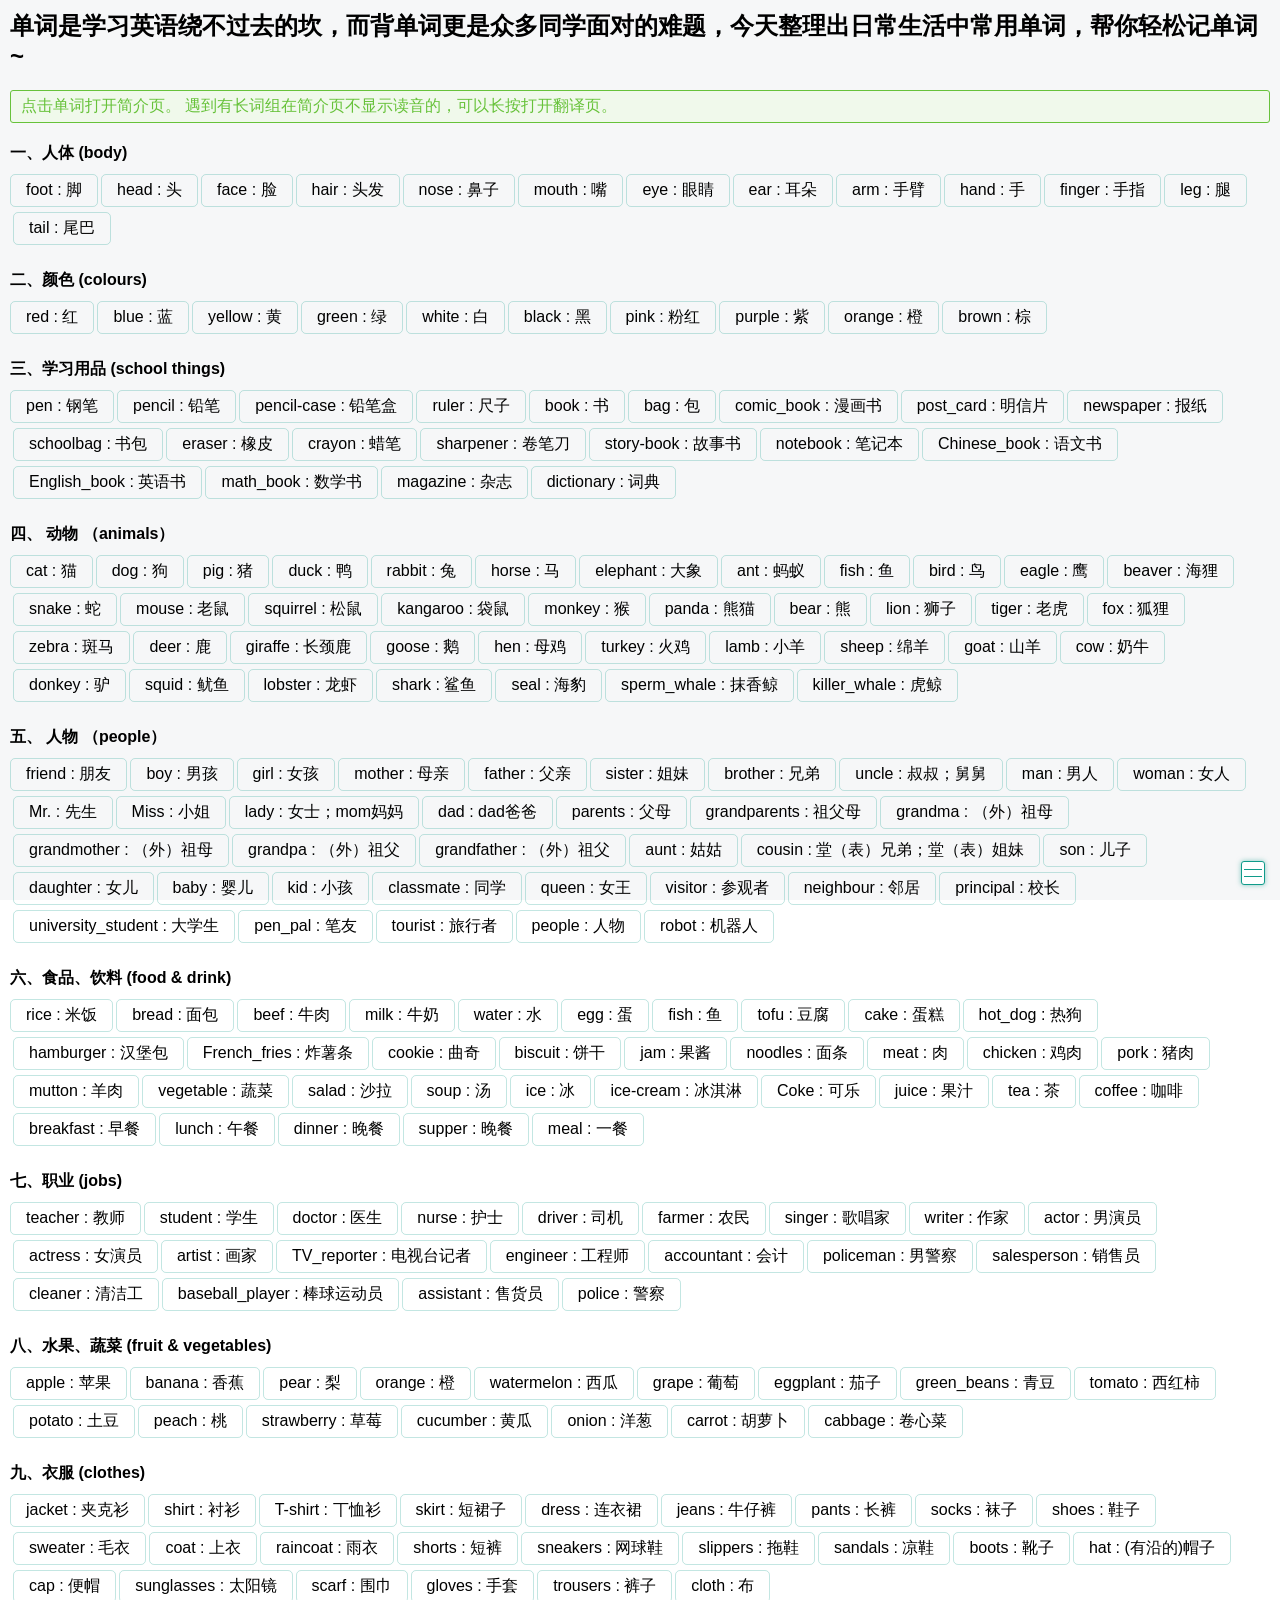
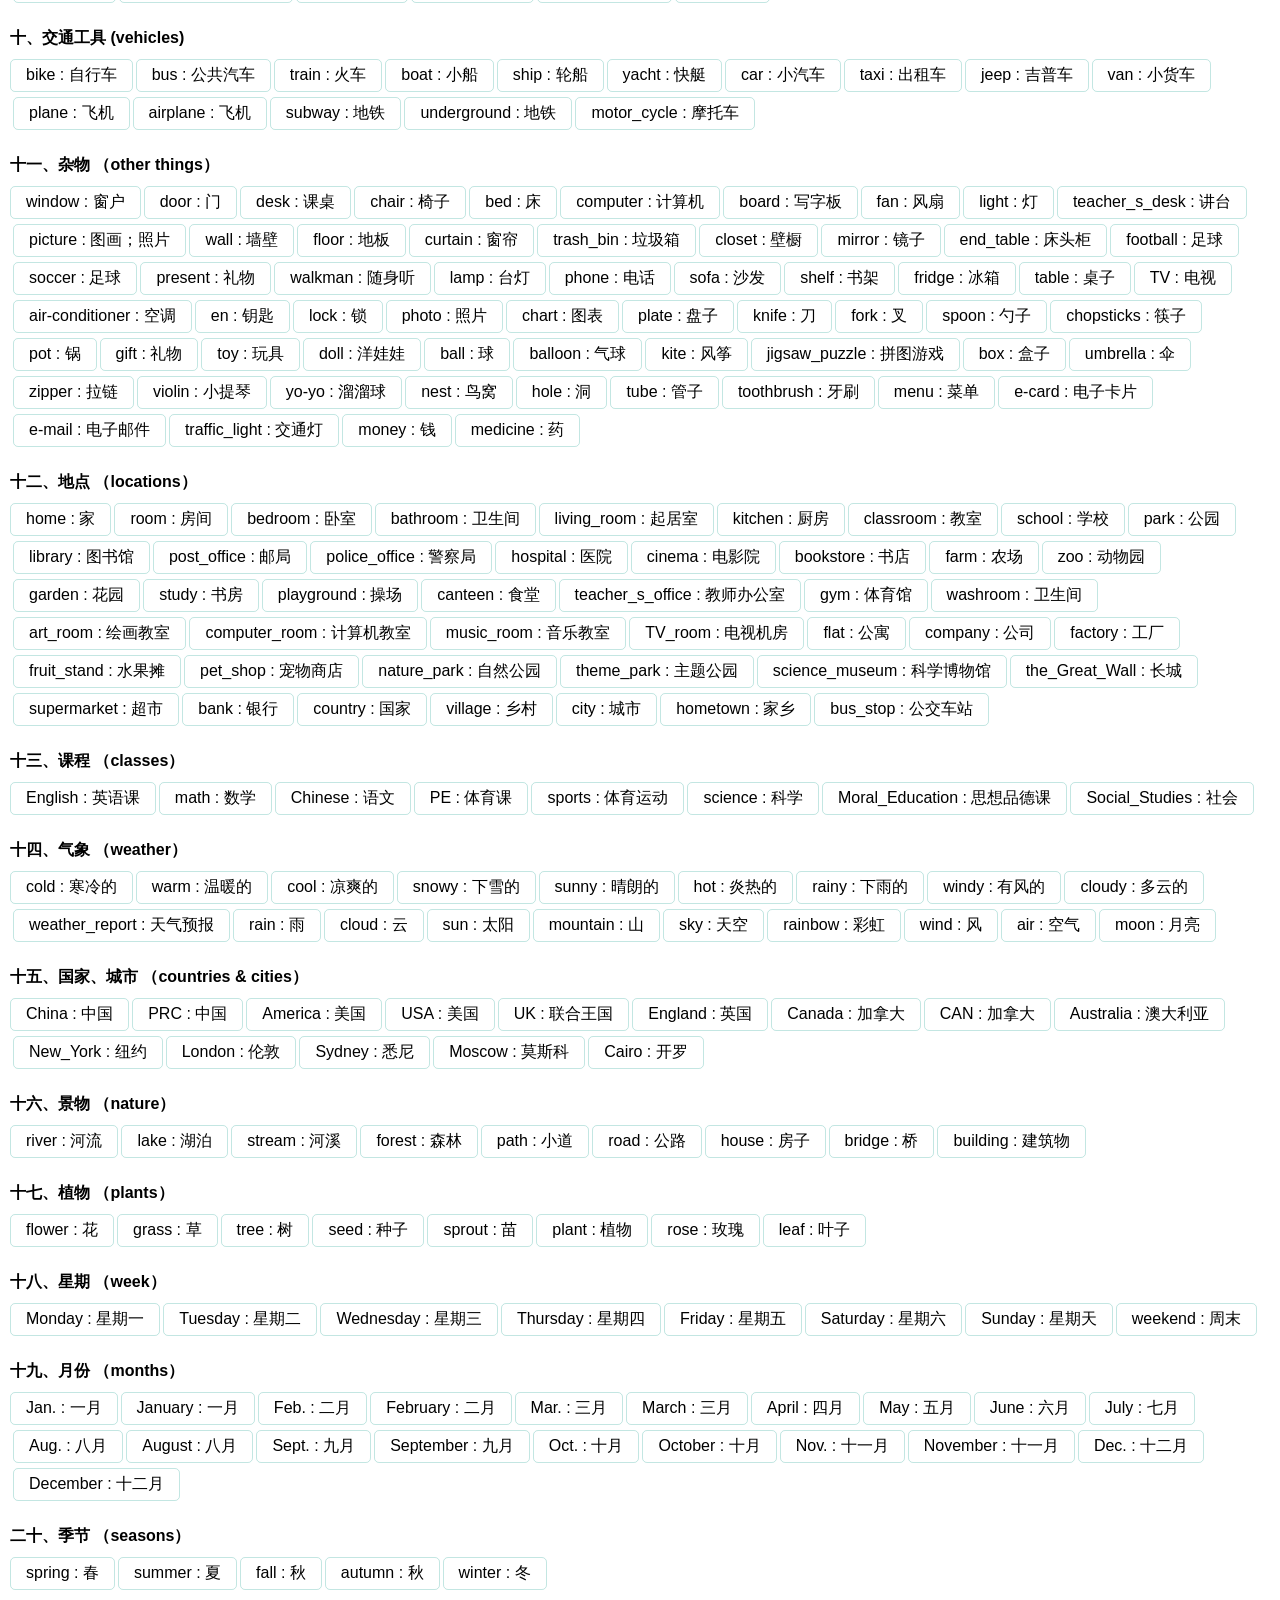
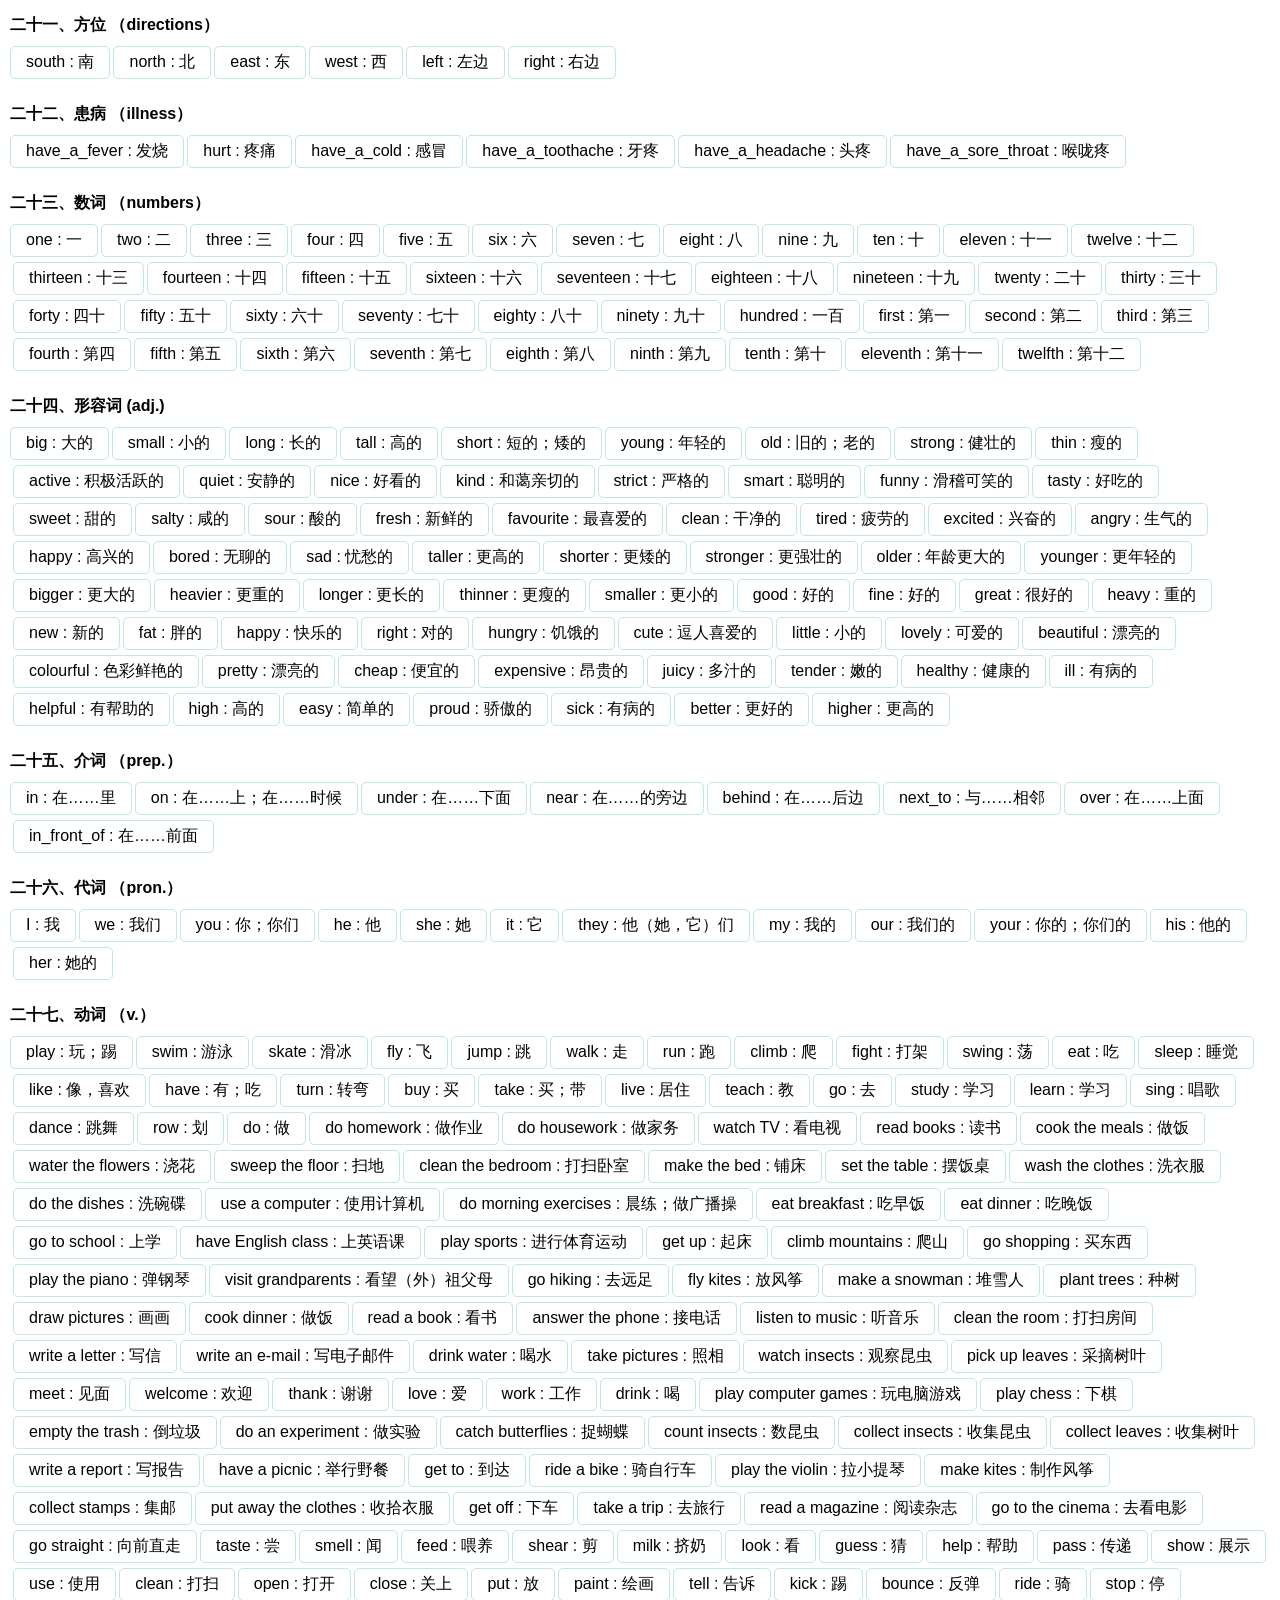
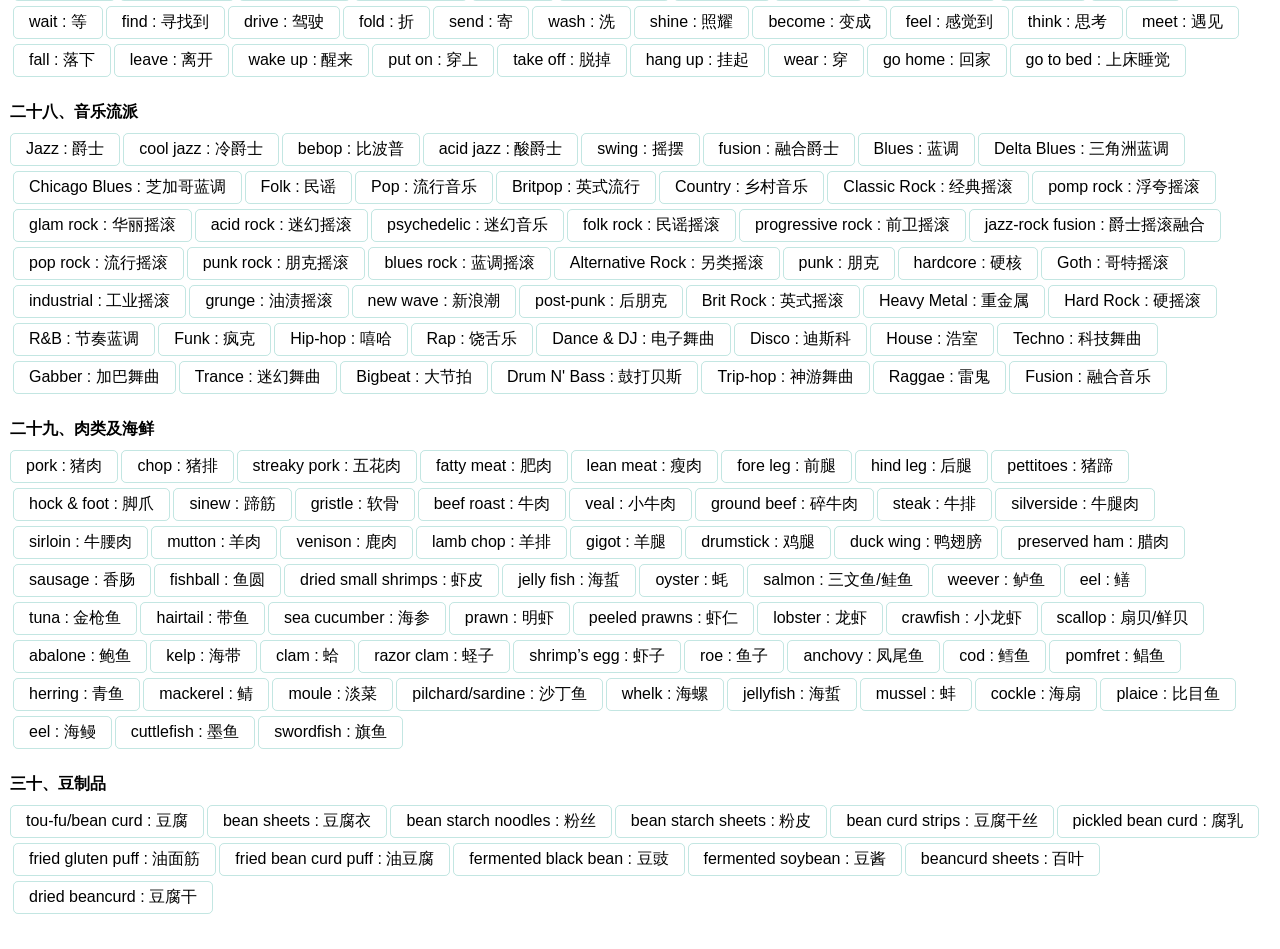
==== commit 1a6d1c70: "调整" ====
--- a/index.html
+++ b/index.html
@@ -24,8 +24,8 @@
 
       }
     </style>
-    <script type="module" crossorigin src="./assets/index-f3101971.js"></script>
-    <link rel="stylesheet" href="./assets/index-f3cd32a9.css">
+    <script type="module" crossorigin src="./assets/index-99d441c9.js"></script>
+    <link rel="stylesheet" href="./assets/index-a4c4974a.css">
   </head>
   <body>
     <div id="app"></div>
--- a/assets/index-a4c4974a.css
+++ b/assets/index-a4c4974a.css
@@ -0,0 +1 @@
+@charset "UTF-8";#app{font-family:Avenir,Helvetica,Arial,sans-serif;-webkit-font-smoothing:antialiased;-moz-osx-font-smoothing:grayscale;position:relative;background-color:#f6f7f8}.mb20{margin-bottom:20px}.mb10{margin-bottom:10px}.mb5{margin-bottom:5px}.mb2{margin-bottom:2px}:root{--el-color-white:#ffffff;--el-color-black:#000000;--el-color-primary-rgb:64,158,255;--el-color-success-rgb:103,194,58;--el-color-warning-rgb:230,162,60;--el-color-danger-rgb:245,108,108;--el-color-error-rgb:245,108,108;--el-color-info-rgb:144,147,153;--el-font-size-extra-large:20px;--el-font-size-large:18px;--el-font-size-medium:16px;--el-font-size-base:14px;--el-font-size-small:13px;--el-font-size-extra-small:12px;--el-font-family:"Helvetica Neue",Helvetica,"PingFang SC","Hiragino Sans GB","Microsoft YaHei","\5fae\8f6f\96c5\9ed1",Arial,sans-serif;--el-font-weight-primary:500;--el-font-line-height-primary:24px;--el-index-normal:1;--el-index-top:1000;--el-index-popper:2000;--el-border-radius-base:4px;--el-border-radius-small:2px;--el-border-radius-round:20px;--el-border-radius-circle:100%;--el-transition-duration:.3s;--el-transition-duration-fast:.2s;--el-transition-function-ease-in-out-bezier:cubic-bezier(.645, .045, .355, 1);--el-transition-function-fast-bezier:cubic-bezier(.23, 1, .32, 1);--el-transition-all:all var(--el-transition-duration) var(--el-transition-function-ease-in-out-bezier);--el-transition-fade:opacity var(--el-transition-duration) var(--el-transition-function-fast-bezier);--el-transition-md-fade:transform var(--el-transition-duration) var(--el-transition-function-fast-bezier),opacity var(--el-transition-duration) var(--el-transition-function-fast-bezier);--el-transition-fade-linear:opacity var(--el-transition-duration-fast) linear;--el-transition-border:border-color var(--el-transition-duration-fast) var(--el-transition-function-ease-in-out-bezier);--el-transition-box-shadow:box-shadow var(--el-transition-duration-fast) var(--el-transition-function-ease-in-out-bezier);--el-transition-color:color var(--el-transition-duration-fast) var(--el-transition-function-ease-in-out-bezier);--el-component-size-large:40px;--el-component-size:32px;--el-component-size-small:24px}:root{color-scheme:light;--el-color-white:#ffffff;--el-color-black:#000000;--el-color-primary:#409eff;--el-color-primary-light-3:#79bbff;--el-color-primary-light-5:#a0cfff;--el-color-primary-light-7:#c6e2ff;--el-color-primary-light-8:#d9ecff;--el-color-primary-light-9:#ecf5ff;--el-color-primary-dark-2:#337ecc;--el-color-success:#67c23a;--el-color-success-light-3:#95d475;--el-color-success-light-5:#b3e19d;--el-color-success-light-7:#d1edc4;--el-color-success-light-8:#e1f3d8;--el-color-success-light-9:#f0f9eb;--el-color-success-dark-2:#529b2e;--el-color-warning:#e6a23c;--el-color-warning-light-3:#eebe77;--el-color-warning-light-5:#f3d19e;--el-color-warning-light-7:#f8e3c5;--el-color-warning-light-8:#faecd8;--el-color-warning-light-9:#fdf6ec;--el-color-warning-dark-2:#b88230;--el-color-danger:#f56c6c;--el-color-danger-light-3:#f89898;--el-color-danger-light-5:#fab6b6;--el-color-danger-light-7:#fcd3d3;--el-color-danger-light-8:#fde2e2;--el-color-danger-light-9:#fef0f0;--el-color-danger-dark-2:#c45656;--el-color-error:#f56c6c;--el-color-error-light-3:#f89898;--el-color-error-light-5:#fab6b6;--el-color-error-light-7:#fcd3d3;--el-color-error-light-8:#fde2e2;--el-color-error-light-9:#fef0f0;--el-color-error-dark-2:#c45656;--el-color-info:#909399;--el-color-info-light-3:#b1b3b8;--el-color-info-light-5:#c8c9cc;--el-color-info-light-7:#dedfe0;--el-color-info-light-8:#e9e9eb;--el-color-info-light-9:#f4f4f5;--el-color-info-dark-2:#73767a;--el-bg-color:#ffffff;--el-bg-color-page:#f2f3f5;--el-bg-color-overlay:#ffffff;--el-text-color-primary:#303133;--el-text-color-regular:#606266;--el-text-color-secondary:#909399;--el-text-color-placeholder:#a8abb2;--el-text-color-disabled:#c0c4cc;--el-border-color:#dcdfe6;--el-border-color-light:#e4e7ed;--el-border-color-lighter:#ebeef5;--el-border-color-extra-light:#f2f6fc;--el-border-color-dark:#d4d7de;--el-border-color-darker:#cdd0d6;--el-fill-color:#f0f2f5;--el-fill-color-light:#f5f7fa;--el-fill-color-lighter:#fafafa;--el-fill-color-extra-light:#fafcff;--el-fill-color-dark:#ebedf0;--el-fill-color-darker:#e6e8eb;--el-fill-color-blank:#ffffff;--el-box-shadow:0px 12px 32px 4px rgba(0, 0, 0, .04),0px 8px 20px rgba(0, 0, 0, .08);--el-box-shadow-light:0px 0px 12px rgba(0, 0, 0, .12);--el-box-shadow-lighter:0px 0px 6px rgba(0, 0, 0, .12);--el-box-shadow-dark:0px 16px 48px 16px rgba(0, 0, 0, .08),0px 12px 32px rgba(0, 0, 0, .12),0px 8px 16px -8px rgba(0, 0, 0, .16);--el-disabled-bg-color:var(--el-fill-color-light);--el-disabled-text-color:var(--el-text-color-placeholder);--el-disabled-border-color:var(--el-border-color-light);--el-overlay-color:rgba(0, 0, 0, .8);--el-overlay-color-light:rgba(0, 0, 0, .7);--el-overlay-color-lighter:rgba(0, 0, 0, .5);--el-mask-color:rgba(255, 255, 255, .9);--el-mask-color-extra-light:rgba(255, 255, 255, .3);--el-border-width:1px;--el-border-style:solid;--el-border-color-hover:var(--el-text-color-disabled);--el-border:var(--el-border-width) var(--el-border-style) var(--el-border-color);--el-svg-monochrome-grey:var(--el-border-color)}.fade-in-linear-enter-active,.fade-in-linear-leave-active{transition:var(--el-transition-fade-linear)}.fade-in-linear-enter-from,.fade-in-linear-leave-to{opacity:0}.el-fade-in-linear-enter-active,.el-fade-in-linear-leave-active{transition:var(--el-transition-fade-linear)}.el-fade-in-linear-enter-from,.el-fade-in-linear-leave-to{opacity:0}.el-fade-in-enter-active,.el-fade-in-leave-active{transition:all var(--el-transition-duration) cubic-bezier(.55,0,.1,1)}.el-fade-in-enter-from,.el-fade-in-leave-active{opacity:0}.el-zoom-in-center-enter-active,.el-zoom-in-center-leave-active{transition:all var(--el-transition-duration) cubic-bezier(.55,0,.1,1)}.el-zoom-in-center-enter-from,.el-zoom-in-center-leave-active{opacity:0;transform:scaleX(0)}.el-zoom-in-top-enter-active,.el-zoom-in-top-leave-active{opacity:1;transform:scaleY(1);transition:var(--el-transition-md-fade);transform-origin:center top}.el-zoom-in-top-enter-active[data-popper-placement^=top],.el-zoom-in-top-leave-active[data-popper-placement^=top]{transform-origin:center bottom}.el-zoom-in-top-enter-from,.el-zoom-in-top-leave-active{opacity:0;transform:scaleY(0)}.el-zoom-in-bottom-enter-active,.el-zoom-in-bottom-leave-active{opacity:1;transform:scaleY(1);transition:var(--el-transition-md-fade);transform-origin:center bottom}.el-zoom-in-bottom-enter-from,.el-zoom-in-bottom-leave-active{opacity:0;transform:scaleY(0)}.el-zoom-in-left-enter-active,.el-zoom-in-left-leave-active{opacity:1;transform:scale(1);transition:var(--el-transition-md-fade);transform-origin:top left}.el-zoom-in-left-enter-from,.el-zoom-in-left-leave-active{opacity:0;transform:scale(.45)}.collapse-transition{transition:var(--el-transition-duration) height ease-in-out,var(--el-transition-duration) padding-top ease-in-out,var(--el-transition-duration) padding-bottom ease-in-out}.el-collapse-transition-enter-active,.el-collapse-transition-leave-active{transition:var(--el-transition-duration) max-height ease-in-out,var(--el-transition-duration) padding-top ease-in-out,var(--el-transition-duration) padding-bottom ease-in-out}.horizontal-collapse-transition{transition:var(--el-transition-duration) width ease-in-out,var(--el-transition-duration) padding-left ease-in-out,var(--el-transition-duration) padding-right ease-in-out}.el-list-enter-active,.el-list-leave-active{transition:all 1s}.el-list-enter-from,.el-list-leave-to{opacity:0;transform:translateY(-30px)}.el-list-leave-active{position:absolute!important}.el-opacity-transition{transition:opacity var(--el-transition-duration) cubic-bezier(.55,0,.1,1)}.el-icon-loading{-webkit-animation:rotating 2s linear infinite;animation:rotating 2s linear infinite}.el-icon--right{margin-left:5px}.el-icon--left{margin-right:5px}@-webkit-keyframes rotating{0%{transform:rotate(0)}to{transform:rotate(360deg)}}@keyframes rotating{0%{transform:rotate(0)}to{transform:rotate(360deg)}}.el-icon{--color:inherit;height:1em;width:1em;line-height:1em;display:inline-flex;justify-content:center;align-items:center;position:relative;fill:currentColor;color:var(--color);font-size:inherit}.el-icon.is-loading{-webkit-animation:rotating 2s linear infinite;animation:rotating 2s linear infinite}.el-icon svg{height:1em;width:1em}:root{--el-popup-modal-bg-color:var(--el-color-black);--el-popup-modal-opacity:.5}.v-modal-enter{-webkit-animation:v-modal-in var(--el-transition-duration-fast) ease;animation:v-modal-in var(--el-transition-duration-fast) ease}.v-modal-leave{-webkit-animation:v-modal-out var(--el-transition-duration-fast) ease forwards;animation:v-modal-out var(--el-transition-duration-fast) ease forwards}@-webkit-keyframes v-modal-in{0%{opacity:0}}@keyframes v-modal-in{0%{opacity:0}}@-webkit-keyframes v-modal-out{to{opacity:0}}@keyframes v-modal-out{to{opacity:0}}.v-modal{position:fixed;left:0;top:0;width:100%;height:100%;opacity:var(--el-popup-modal-opacity);background:var(--el-popup-modal-bg-color)}.el-popup-parent--hidden{overflow:hidden}.el-dialog{--el-dialog-width:50%;--el-dialog-margin-top:15vh;--el-dialog-bg-color:var(--el-bg-color);--el-dialog-box-shadow:var(--el-box-shadow);--el-dialog-title-font-size:var(--el-font-size-large);--el-dialog-content-font-size:14px;--el-dialog-font-line-height:var(--el-font-line-height-primary);--el-dialog-padding-primary:20px;--el-dialog-border-radius:var(--el-border-radius-small);position:relative;margin:var(--el-dialog-margin-top,15vh) auto 50px;background:var(--el-dialog-bg-color);border-radius:var(--el-dialog-border-radius);box-shadow:var(--el-dialog-box-shadow);box-sizing:border-box;width:var(--el-dialog-width,50%)}.el-dialog:focus{outline:0!important}.el-dialog.is-align-center{margin:auto}.el-dialog.is-fullscreen{--el-dialog-width:100%;--el-dialog-margin-top:0;margin-bottom:0;height:100%;overflow:auto}.el-dialog__wrapper{position:fixed;top:0;right:0;bottom:0;left:0;overflow:auto;margin:0}.el-dialog.is-draggable .el-dialog__header{cursor:move;-webkit-user-select:none;-moz-user-select:none;-ms-user-select:none;user-select:none}.el-dialog__header{padding:var(--el-dialog-padding-primary);padding-bottom:10px;margin-right:16px}.el-dialog__headerbtn{position:absolute;top:6px;right:0;padding:0;width:54px;height:54px;background:0 0;border:none;outline:0;cursor:pointer;font-size:var(--el-message-close-size,16px)}.el-dialog__headerbtn .el-dialog__close{color:var(--el-color-info);font-size:inherit}.el-dialog__headerbtn:focus .el-dialog__close,.el-dialog__headerbtn:hover .el-dialog__close{color:var(--el-color-primary)}.el-dialog__title{line-height:var(--el-dialog-font-line-height);font-size:var(--el-dialog-title-font-size);color:var(--el-text-color-primary)}.el-dialog__body{padding:calc(var(--el-dialog-padding-primary) + 10px) var(--el-dialog-padding-primary);color:var(--el-text-color-regular);font-size:var(--el-dialog-content-font-size)}.el-dialog__footer{padding:var(--el-dialog-padding-primary);padding-top:10px;text-align:right;box-sizing:border-box}.el-dialog--center{text-align:center}.el-dialog--center .el-dialog__body{text-align:initial;padding:25px calc(var(--el-dialog-padding-primary) + 5px) 30px}.el-dialog--center .el-dialog__footer{text-align:inherit}.el-overlay-dialog{position:fixed;top:0;right:0;bottom:0;left:0;overflow:auto}.dialog-fade-enter-active{-webkit-animation:modal-fade-in var(--el-transition-duration);animation:modal-fade-in var(--el-transition-duration)}.dialog-fade-enter-active .el-overlay-dialog{-webkit-animation:dialog-fade-in var(--el-transition-duration);animation:dialog-fade-in var(--el-transition-duration)}.dialog-fade-leave-active{-webkit-animation:modal-fade-out var(--el-transition-duration);animation:modal-fade-out var(--el-transition-duration)}.dialog-fade-leave-active .el-overlay-dialog{-webkit-animation:dialog-fade-out var(--el-transition-duration);animation:dialog-fade-out var(--el-transition-duration)}@-webkit-keyframes dialog-fade-in{0%{transform:translate3d(0,-20px,0);opacity:0}to{transform:translateZ(0);opacity:1}}@keyframes dialog-fade-in{0%{transform:translate3d(0,-20px,0);opacity:0}to{transform:translateZ(0);opacity:1}}@-webkit-keyframes dialog-fade-out{0%{transform:translateZ(0);opacity:1}to{transform:translate3d(0,-20px,0);opacity:0}}@keyframes dialog-fade-out{0%{transform:translateZ(0);opacity:1}to{transform:translate3d(0,-20px,0);opacity:0}}@-webkit-keyframes modal-fade-in{0%{opacity:0}to{opacity:1}}@keyframes modal-fade-in{0%{opacity:0}to{opacity:1}}@-webkit-keyframes modal-fade-out{0%{opacity:1}to{opacity:0}}@keyframes modal-fade-out{0%{opacity:1}to{opacity:0}}.el-overlay{position:fixed;top:0;right:0;bottom:0;left:0;z-index:2000;height:100%;background-color:var(--el-overlay-color-lighter);overflow:auto}.el-overlay .el-overlay-root{height:0}.el-button{--el-button-font-weight:var(--el-font-weight-primary);--el-button-border-color:var(--el-border-color);--el-button-bg-color:var(--el-fill-color-blank);--el-button-text-color:var(--el-text-color-regular);--el-button-disabled-text-color:var(--el-disabled-text-color);--el-button-disabled-bg-color:var(--el-fill-color-blank);--el-button-disabled-border-color:var(--el-border-color-light);--el-button-divide-border-color:rgba(255, 255, 255, .5);--el-button-hover-text-color:var(--el-color-primary);--el-button-hover-bg-color:var(--el-color-primary-light-9);--el-button-hover-border-color:var(--el-color-primary-light-7);--el-button-active-text-color:var(--el-button-hover-text-color);--el-button-active-border-color:var(--el-color-primary);--el-button-active-bg-color:var(--el-button-hover-bg-color);--el-button-outline-color:var(--el-color-primary-light-5);--el-button-hover-link-text-color:var(--el-color-info);--el-button-active-color:var(--el-text-color-primary)}.el-button{display:inline-flex;justify-content:center;align-items:center;line-height:1;height:32px;white-space:nowrap;cursor:pointer;color:var(--el-button-text-color);text-align:center;box-sizing:border-box;outline:0;transition:.1s;font-weight:var(--el-button-font-weight);-webkit-user-select:none;-moz-user-select:none;-ms-user-select:none;user-select:none;vertical-align:middle;-webkit-appearance:none;background-color:var(--el-button-bg-color);border:var(--el-border);border-color:var(--el-button-border-color);padding:8px 15px;font-size:var(--el-font-size-base);border-radius:var(--el-border-radius-base)}.el-button:focus,.el-button:hover{color:var(--el-button-hover-text-color);border-color:var(--el-button-hover-border-color);background-color:var(--el-button-hover-bg-color);outline:0}.el-button:active{color:var(--el-button-active-text-color);border-color:var(--el-button-active-border-color);background-color:var(--el-button-active-bg-color);outline:0}.el-button:focus-visible{outline:2px solid var(--el-button-outline-color);outline-offset:1px}.el-button>span{display:inline-flex;align-items:center}.el-button+.el-button{margin-left:12px}.el-button.is-round{padding:8px 15px}.el-button::-moz-focus-inner{border:0}.el-button [class*=el-icon]+span{margin-left:6px}.el-button [class*=el-icon] svg{vertical-align:bottom}.el-button.is-plain{--el-button-hover-text-color:var(--el-color-primary);--el-button-hover-bg-color:var(--el-fill-color-blank);--el-button-hover-border-color:var(--el-color-primary)}.el-button.is-active{color:var(--el-button-active-text-color);border-color:var(--el-button-active-border-color);background-color:var(--el-button-active-bg-color);outline:0}.el-button.is-disabled,.el-button.is-disabled:focus,.el-button.is-disabled:hover{color:var(--el-button-disabled-text-color);cursor:not-allowed;background-image:none;background-color:var(--el-button-disabled-bg-color);border-color:var(--el-button-disabled-border-color)}.el-button.is-loading{position:relative;pointer-events:none}.el-button.is-loading:before{z-index:1;pointer-events:none;content:"";position:absolute;left:-1px;top:-1px;right:-1px;bottom:-1px;border-radius:inherit;background-color:var(--el-mask-color-extra-light)}.el-button.is-round{border-radius:var(--el-border-radius-round)}.el-button.is-circle{border-radius:50%;padding:8px}.el-button.is-text{color:var(--el-button-text-color);border:0 solid transparent;background-color:transparent}.el-button.is-text.is-disabled{color:var(--el-button-disabled-text-color);background-color:transparent!important}.el-button.is-text:not(.is-disabled):focus,.el-button.is-text:not(.is-disabled):hover{background-color:var(--el-fill-color-light)}.el-button.is-text:not(.is-disabled):focus-visible{outline:2px solid var(--el-button-outline-color);outline-offset:1px}.el-button.is-text:not(.is-disabled):active{background-color:var(--el-fill-color)}.el-button.is-text:not(.is-disabled).is-has-bg{background-color:var(--el-fill-color-light)}.el-button.is-text:not(.is-disabled).is-has-bg:focus,.el-button.is-text:not(.is-disabled).is-has-bg:hover{background-color:var(--el-fill-color)}.el-button.is-text:not(.is-disabled).is-has-bg:active{background-color:var(--el-fill-color-dark)}.el-button__text--expand{letter-spacing:.3em;margin-right:-.3em}.el-button.is-link{border-color:transparent;color:var(--el-button-text-color);background:0 0;padding:2px;height:auto}.el-button.is-link:focus,.el-button.is-link:hover{color:var(--el-button-hover-link-text-color)}.el-button.is-link.is-disabled{color:var(--el-button-disabled-text-color);background-color:transparent!important;border-color:transparent!important}.el-button.is-link:not(.is-disabled):focus,.el-button.is-link:not(.is-disabled):hover{border-color:transparent;background-color:transparent}.el-button.is-link:not(.is-disabled):active{color:var(--el-button-active-color);border-color:transparent;background-color:transparent}.el-button--text{border-color:transparent;background:0 0;color:var(--el-color-primary);padding-left:0;padding-right:0}.el-button--text.is-disabled{color:var(--el-button-disabled-text-color);background-color:transparent!important;border-color:transparent!important}.el-button--text:not(.is-disabled):focus,.el-button--text:not(.is-disabled):hover{color:var(--el-color-primary-light-3);border-color:transparent;background-color:transparent}.el-button--text:not(.is-disabled):active{color:var(--el-color-primary-dark-2);border-color:transparent;background-color:transparent}.el-button__link--expand{letter-spacing:.3em;margin-right:-.3em}.el-button--primary{--el-button-text-color:var(--el-color-white);--el-button-bg-color:var(--el-color-primary);--el-button-border-color:var(--el-color-primary);--el-button-outline-color:var(--el-color-primary-light-5);--el-button-active-color:var(--el-color-primary-dark-2);--el-button-hover-text-color:var(--el-color-white);--el-button-hover-link-text-color:var(--el-color-primary-light-5);--el-button-hover-bg-color:var(--el-color-primary-light-3);--el-button-hover-border-color:var(--el-color-primary-light-3);--el-button-active-bg-color:var(--el-color-primary-dark-2);--el-button-active-border-color:var(--el-color-primary-dark-2);--el-button-disabled-text-color:var(--el-color-white);--el-button-disabled-bg-color:var(--el-color-primary-light-5);--el-button-disabled-border-color:var(--el-color-primary-light-5)}.el-button--primary.is-link,.el-button--primary.is-plain,.el-button--primary.is-text{--el-button-text-color:var(--el-color-primary);--el-button-bg-color:var(--el-color-primary-light-9);--el-button-border-color:var(--el-color-primary-light-5);--el-button-hover-text-color:var(--el-color-white);--el-button-hover-bg-color:var(--el-color-primary);--el-button-hover-border-color:var(--el-color-primary);--el-button-active-text-color:var(--el-color-white)}.el-button--primary.is-link.is-disabled,.el-button--primary.is-link.is-disabled:active,.el-button--primary.is-link.is-disabled:focus,.el-button--primary.is-link.is-disabled:hover,.el-button--primary.is-plain.is-disabled,.el-button--primary.is-plain.is-disabled:active,.el-button--primary.is-plain.is-disabled:focus,.el-button--primary.is-plain.is-disabled:hover,.el-button--primary.is-text.is-disabled,.el-button--primary.is-text.is-disabled:active,.el-button--primary.is-text.is-disabled:focus,.el-button--primary.is-text.is-disabled:hover{color:var(--el-color-primary-light-5);background-color:var(--el-color-primary-light-9);border-color:var(--el-color-primary-light-8)}.el-button--success{--el-button-text-color:var(--el-color-white);--el-button-bg-color:var(--el-color-success);--el-button-border-color:var(--el-color-success);--el-button-outline-color:var(--el-color-success-light-5);--el-button-active-color:var(--el-color-success-dark-2);--el-button-hover-text-color:var(--el-color-white);--el-button-hover-link-text-color:var(--el-color-success-light-5);--el-button-hover-bg-color:var(--el-color-success-light-3);--el-button-hover-border-color:var(--el-color-success-light-3);--el-button-active-bg-color:var(--el-color-success-dark-2);--el-button-active-border-color:var(--el-color-success-dark-2);--el-button-disabled-text-color:var(--el-color-white);--el-button-disabled-bg-color:var(--el-color-success-light-5);--el-button-disabled-border-color:var(--el-color-success-light-5)}.el-button--success.is-link,.el-button--success.is-plain,.el-button--success.is-text{--el-button-text-color:var(--el-color-success);--el-button-bg-color:var(--el-color-success-light-9);--el-button-border-color:var(--el-color-success-light-5);--el-button-hover-text-color:var(--el-color-white);--el-button-hover-bg-color:var(--el-color-success);--el-button-hover-border-color:var(--el-color-success);--el-button-active-text-color:var(--el-color-white)}.el-button--success.is-link.is-disabled,.el-button--success.is-link.is-disabled:active,.el-button--success.is-link.is-disabled:focus,.el-button--success.is-link.is-disabled:hover,.el-button--success.is-plain.is-disabled,.el-button--success.is-plain.is-disabled:active,.el-button--success.is-plain.is-disabled:focus,.el-button--success.is-plain.is-disabled:hover,.el-button--success.is-text.is-disabled,.el-button--success.is-text.is-disabled:active,.el-button--success.is-text.is-disabled:focus,.el-button--success.is-text.is-disabled:hover{color:var(--el-color-success-light-5);background-color:var(--el-color-success-light-9);border-color:var(--el-color-success-light-8)}.el-button--warning{--el-button-text-color:var(--el-color-white);--el-button-bg-color:var(--el-color-warning);--el-button-border-color:var(--el-color-warning);--el-button-outline-color:var(--el-color-warning-light-5);--el-button-active-color:var(--el-color-warning-dark-2);--el-button-hover-text-color:var(--el-color-white);--el-button-hover-link-text-color:var(--el-color-warning-light-5);--el-button-hover-bg-color:var(--el-color-warning-light-3);--el-button-hover-border-color:var(--el-color-warning-light-3);--el-button-active-bg-color:var(--el-color-warning-dark-2);--el-button-active-border-color:var(--el-color-warning-dark-2);--el-button-disabled-text-color:var(--el-color-white);--el-button-disabled-bg-color:var(--el-color-warning-light-5);--el-button-disabled-border-color:var(--el-color-warning-light-5)}.el-button--warning.is-link,.el-button--warning.is-plain,.el-button--warning.is-text{--el-button-text-color:var(--el-color-warning);--el-button-bg-color:var(--el-color-warning-light-9);--el-button-border-color:var(--el-color-warning-light-5);--el-button-hover-text-color:var(--el-color-white);--el-button-hover-bg-color:var(--el-color-warning);--el-button-hover-border-color:var(--el-color-warning);--el-button-active-text-color:var(--el-color-white)}.el-button--warning.is-link.is-disabled,.el-button--warning.is-link.is-disabled:active,.el-button--warning.is-link.is-disabled:focus,.el-button--warning.is-link.is-disabled:hover,.el-button--warning.is-plain.is-disabled,.el-button--warning.is-plain.is-disabled:active,.el-button--warning.is-plain.is-disabled:focus,.el-button--warning.is-plain.is-disabled:hover,.el-button--warning.is-text.is-disabled,.el-button--warning.is-text.is-disabled:active,.el-button--warning.is-text.is-disabled:focus,.el-button--warning.is-text.is-disabled:hover{color:var(--el-color-warning-light-5);background-color:var(--el-color-warning-light-9);border-color:var(--el-color-warning-light-8)}.el-button--danger{--el-button-text-color:var(--el-color-white);--el-button-bg-color:var(--el-color-danger);--el-button-border-color:var(--el-color-danger);--el-button-outline-color:var(--el-color-danger-light-5);--el-button-active-color:var(--el-color-danger-dark-2);--el-button-hover-text-color:var(--el-color-white);--el-button-hover-link-text-color:var(--el-color-danger-light-5);--el-button-hover-bg-color:var(--el-color-danger-light-3);--el-button-hover-border-color:var(--el-color-danger-light-3);--el-button-active-bg-color:var(--el-color-danger-dark-2);--el-button-active-border-color:var(--el-color-danger-dark-2);--el-button-disabled-text-color:var(--el-color-white);--el-button-disabled-bg-color:var(--el-color-danger-light-5);--el-button-disabled-border-color:var(--el-color-danger-light-5)}.el-button--danger.is-link,.el-button--danger.is-plain,.el-button--danger.is-text{--el-button-text-color:var(--el-color-danger);--el-button-bg-color:var(--el-color-danger-light-9);--el-button-border-color:var(--el-color-danger-light-5);--el-button-hover-text-color:var(--el-color-white);--el-button-hover-bg-color:var(--el-color-danger);--el-button-hover-border-color:var(--el-color-danger);--el-button-active-text-color:var(--el-color-white)}.el-button--danger.is-link.is-disabled,.el-button--danger.is-link.is-disabled:active,.el-button--danger.is-link.is-disabled:focus,.el-button--danger.is-link.is-disabled:hover,.el-button--danger.is-plain.is-disabled,.el-button--danger.is-plain.is-disabled:active,.el-button--danger.is-plain.is-disabled:focus,.el-button--danger.is-plain.is-disabled:hover,.el-button--danger.is-text.is-disabled,.el-button--danger.is-text.is-disabled:active,.el-button--danger.is-text.is-disabled:focus,.el-button--danger.is-text.is-disabled:hover{color:var(--el-color-danger-light-5);background-color:var(--el-color-danger-light-9);border-color:var(--el-color-danger-light-8)}.el-button--info{--el-button-text-color:var(--el-color-white);--el-button-bg-color:var(--el-color-info);--el-button-border-color:var(--el-color-info);--el-button-outline-color:var(--el-color-info-light-5);--el-button-active-color:var(--el-color-info-dark-2);--el-button-hover-text-color:var(--el-color-white);--el-button-hover-link-text-color:var(--el-color-info-light-5);--el-button-hover-bg-color:var(--el-color-info-light-3);--el-button-hover-border-color:var(--el-color-info-light-3);--el-button-active-bg-color:var(--el-color-info-dark-2);--el-button-active-border-color:var(--el-color-info-dark-2);--el-button-disabled-text-color:var(--el-color-white);--el-button-disabled-bg-color:var(--el-color-info-light-5);--el-button-disabled-border-color:var(--el-color-info-light-5)}.el-button--info.is-link,.el-button--info.is-plain,.el-button--info.is-text{--el-button-text-color:var(--el-color-info);--el-button-bg-color:var(--el-color-info-light-9);--el-button-border-color:var(--el-color-info-light-5);--el-button-hover-text-color:var(--el-color-white);--el-button-hover-bg-color:var(--el-color-info);--el-button-hover-border-color:var(--el-color-info);--el-button-active-text-color:var(--el-color-white)}.el-button--info.is-link.is-disabled,.el-button--info.is-link.is-disabled:active,.el-button--info.is-link.is-disabled:focus,.el-button--info.is-link.is-disabled:hover,.el-button--info.is-plain.is-disabled,.el-button--info.is-plain.is-disabled:active,.el-button--info.is-plain.is-disabled:focus,.el-button--info.is-plain.is-disabled:hover,.el-button--info.is-text.is-disabled,.el-button--info.is-text.is-disabled:active,.el-button--info.is-text.is-disabled:focus,.el-button--info.is-text.is-disabled:hover{color:var(--el-color-info-light-5);background-color:var(--el-color-info-light-9);border-color:var(--el-color-info-light-8)}.el-button--large{--el-button-size:40px;height:var(--el-button-size);padding:12px 19px;font-size:var(--el-font-size-base);border-radius:var(--el-border-radius-base)}.el-button--large [class*=el-icon]+span{margin-left:8px}.el-button--large.is-round{padding:12px 19px}.el-button--large.is-circle{width:var(--el-button-size);padding:12px}.el-button--small{--el-button-size:24px;height:var(--el-button-size);padding:5px 11px;font-size:12px;border-radius:calc(var(--el-border-radius-base) - 1px)}.el-button--small [class*=el-icon]+span{margin-left:4px}.el-button--small.is-round{padding:5px 11px}.el-button--small.is-circle{width:var(--el-button-size);padding:5px}.el-popper{--el-popper-border-radius:var(--el-popover-border-radius, 4px)}.el-popper{position:absolute;border-radius:var(--el-popper-border-radius);padding:5px 11px;z-index:2000;font-size:12px;line-height:20px;min-width:10px;word-wrap:break-word;visibility:visible}.el-popper.is-dark{color:var(--el-bg-color);background:var(--el-text-color-primary);border:1px solid var(--el-text-color-primary)}.el-popper.is-dark .el-popper__arrow:before{border:1px solid var(--el-text-color-primary);background:var(--el-text-color-primary);right:0}.el-popper.is-light{background:var(--el-bg-color-overlay);border:1px solid var(--el-border-color-light)}.el-popper.is-light .el-popper__arrow:before{border:1px solid var(--el-border-color-light);background:var(--el-bg-color-overlay);right:0}.el-popper.is-pure{padding:0}.el-popper__arrow{position:absolute;width:10px;height:10px;z-index:-1}.el-popper__arrow:before{position:absolute;width:10px;height:10px;z-index:-1;content:" ";transform:rotate(45deg);background:var(--el-text-color-primary);box-sizing:border-box}.el-popper[data-popper-placement^=top]>.el-popper__arrow{bottom:-5px}.el-popper[data-popper-placement^=top]>.el-popper__arrow:before{border-bottom-right-radius:2px}.el-popper[data-popper-placement^=bottom]>.el-popper__arrow{top:-5px}.el-popper[data-popper-placement^=bottom]>.el-popper__arrow:before{border-top-left-radius:2px}.el-popper[data-popper-placement^=left]>.el-popper__arrow{right:-5px}.el-popper[data-popper-placement^=left]>.el-popper__arrow:before{border-top-right-radius:2px}.el-popper[data-popper-placement^=right]>.el-popper__arrow{left:-5px}.el-popper[data-popper-placement^=right]>.el-popper__arrow:before{border-bottom-left-radius:2px}.el-popper[data-popper-placement^=top] .el-popper__arrow:before{border-top-color:transparent!important;border-left-color:transparent!important}.el-popper[data-popper-placement^=bottom] .el-popper__arrow:before{border-bottom-color:transparent!important;border-right-color:transparent!important}.el-popper[data-popper-placement^=left] .el-popper__arrow:before{border-left-color:transparent!important;border-bottom-color:transparent!important}.el-popper[data-popper-placement^=right] .el-popper__arrow:before{border-right-color:transparent!important;border-top-color:transparent!important}.el-popover{--el-popover-bg-color:var(--el-bg-color-overlay);--el-popover-font-size:var(--el-font-size-base);--el-popover-border-color:var(--el-border-color-lighter);--el-popover-padding:12px;--el-popover-padding-large:18px 20px;--el-popover-title-font-size:16px;--el-popover-title-text-color:var(--el-text-color-primary);--el-popover-border-radius:4px}.el-popover.el-popper{background:var(--el-popover-bg-color);min-width:150px;border-radius:var(--el-popover-border-radius);border:1px solid var(--el-popover-border-color);padding:var(--el-popover-padding);z-index:var(--el-index-popper);color:var(--el-text-color-regular);line-height:1.4;text-align:justify;font-size:var(--el-popover-font-size);box-shadow:var(--el-box-shadow-light);word-break:break-all;box-sizing:border-box}.el-popover.el-popper--plain{padding:var(--el-popover-padding-large)}.el-popover__title{color:var(--el-popover-title-text-color);font-size:var(--el-popover-title-font-size);line-height:1;margin-bottom:12px}.el-popover__reference:focus:hover,.el-popover__reference:focus:not(.focusing){outline-width:0}.el-popover.el-popper.is-dark{--el-popover-bg-color:var(--el-text-color-primary);--el-popover-border-color:var(--el-text-color-primary);--el-popover-title-text-color:var(--el-bg-color);color:var(--el-bg-color)}.el-popover.el-popper:focus,.el-popover.el-popper:focus:active{outline-width:0}.dialogWrap{margin-bottom:0}.dialogWrap .el-dialog__body{border:1px solid #e2e2e2;padding:0}.dialogWrap .el-dialog__footer{padding:10px 5px}.menuPopover{height:calc(100vh - 220px);overflow-y:scroll}.menuPopover .isSubTit{position:relative;padding:5px;border-style:solid;border-color:#fff;border-width:2px 0 2px 4px;cursor:pointer}.menuPopover .isSubTit:hover{border-left:4px solid #408020;background-color:#9aff661a}.menuPopover .isSubTit+.isSubTit:before{content:" ";position:absolute;top:-3px;left:0;height:1px;width:100%;background-color:#e2e2e2}.homePage{padding:10px}.homePage .menu{position:fixed;bottom:15px;right:15px;z-index:9}.homePage .menu .icon{width:22px;height:22px;border:1px solid #109b8a;background-color:#fff;cursor:pointer;box-shadow:0 0 5px #109b8a80;-webkit-border-radius:3px;-moz-border-radius:3px;border-radius:3px}.homePage .menu .icon:before,.homePage .menu .icon:after{content:" ";position:absolute;left:3px;right:3px;height:1px;background-color:#109b8a;transition:.2s ease-in-out}.homePage .menu .icon:before{top:8px}.homePage .menu .icon:after{bottom:8px}.homePage .menu .icon.popoverVisible:before{top:11px;transform:rotate(45deg)}.homePage .menu .icon.popoverVisible:after{bottom:12px;transform:rotate(-45deg)}.homePage .info{padding:5px 10px;-webkit-border-radius:3px;-moz-border-radius:3px;border-radius:3px;color:#67c23a;background-color:#f0f9eb;border:1px solid #67c23a}.homePage .iframe{border:0 none;width:100%;height:calc(100vh - 130px)}.homePage .wdSign{position:relative;display:inline-block;padding:5px 15px;cursor:pointer;border:1px solid rgba(16,155,138,.25);transition:.2s ease-in-out;-webkit-border-radius:5px;-moz-border-radius:5px;border-radius:5px}.homePage .wdSign:hover{border:1px solid #109b8a;box-shadow:0 0 10px #7cffee80}.homePage .wdSign+.wdSign{margin-left:3px}.homePage .wdSign span{-webkit-touch-callout:none;-webkit-user-select:none;-khtml-user-select:none;-moz-user-select:none;-ms-user-select:none;user-select:none}
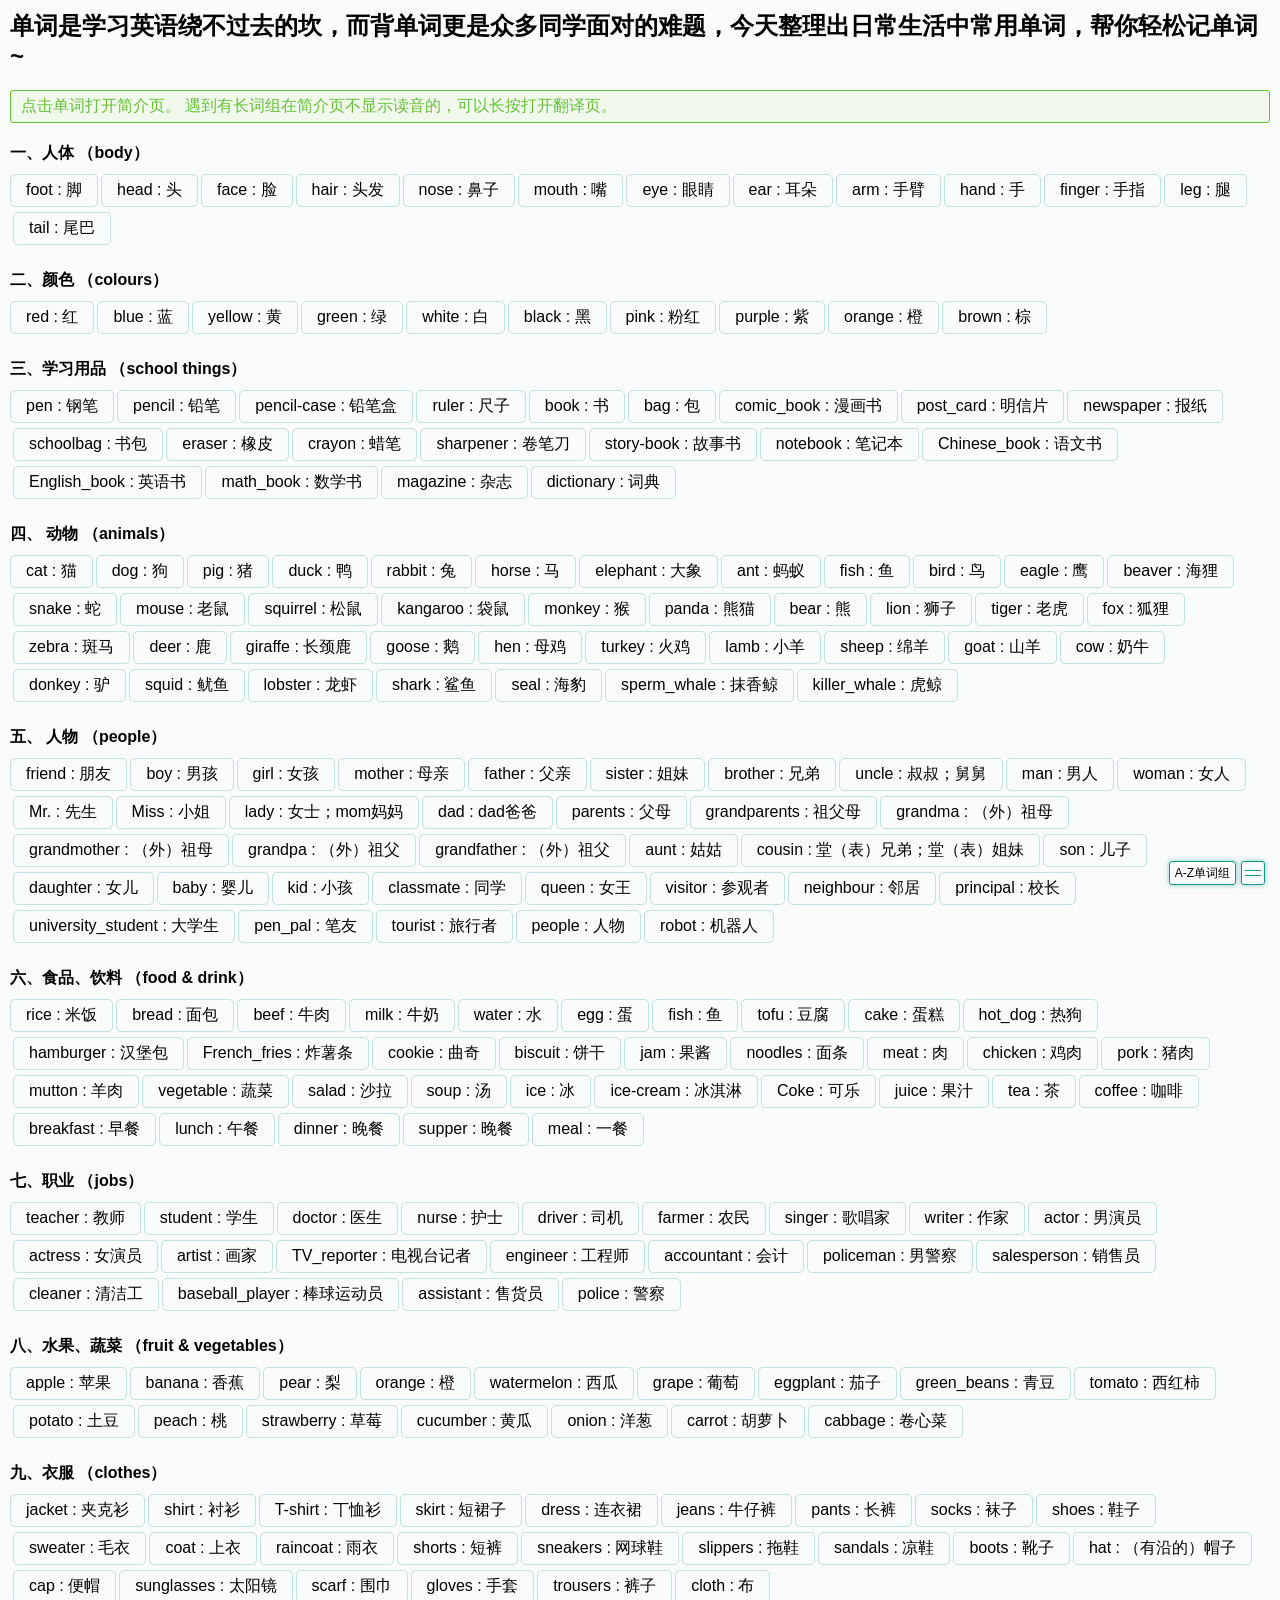
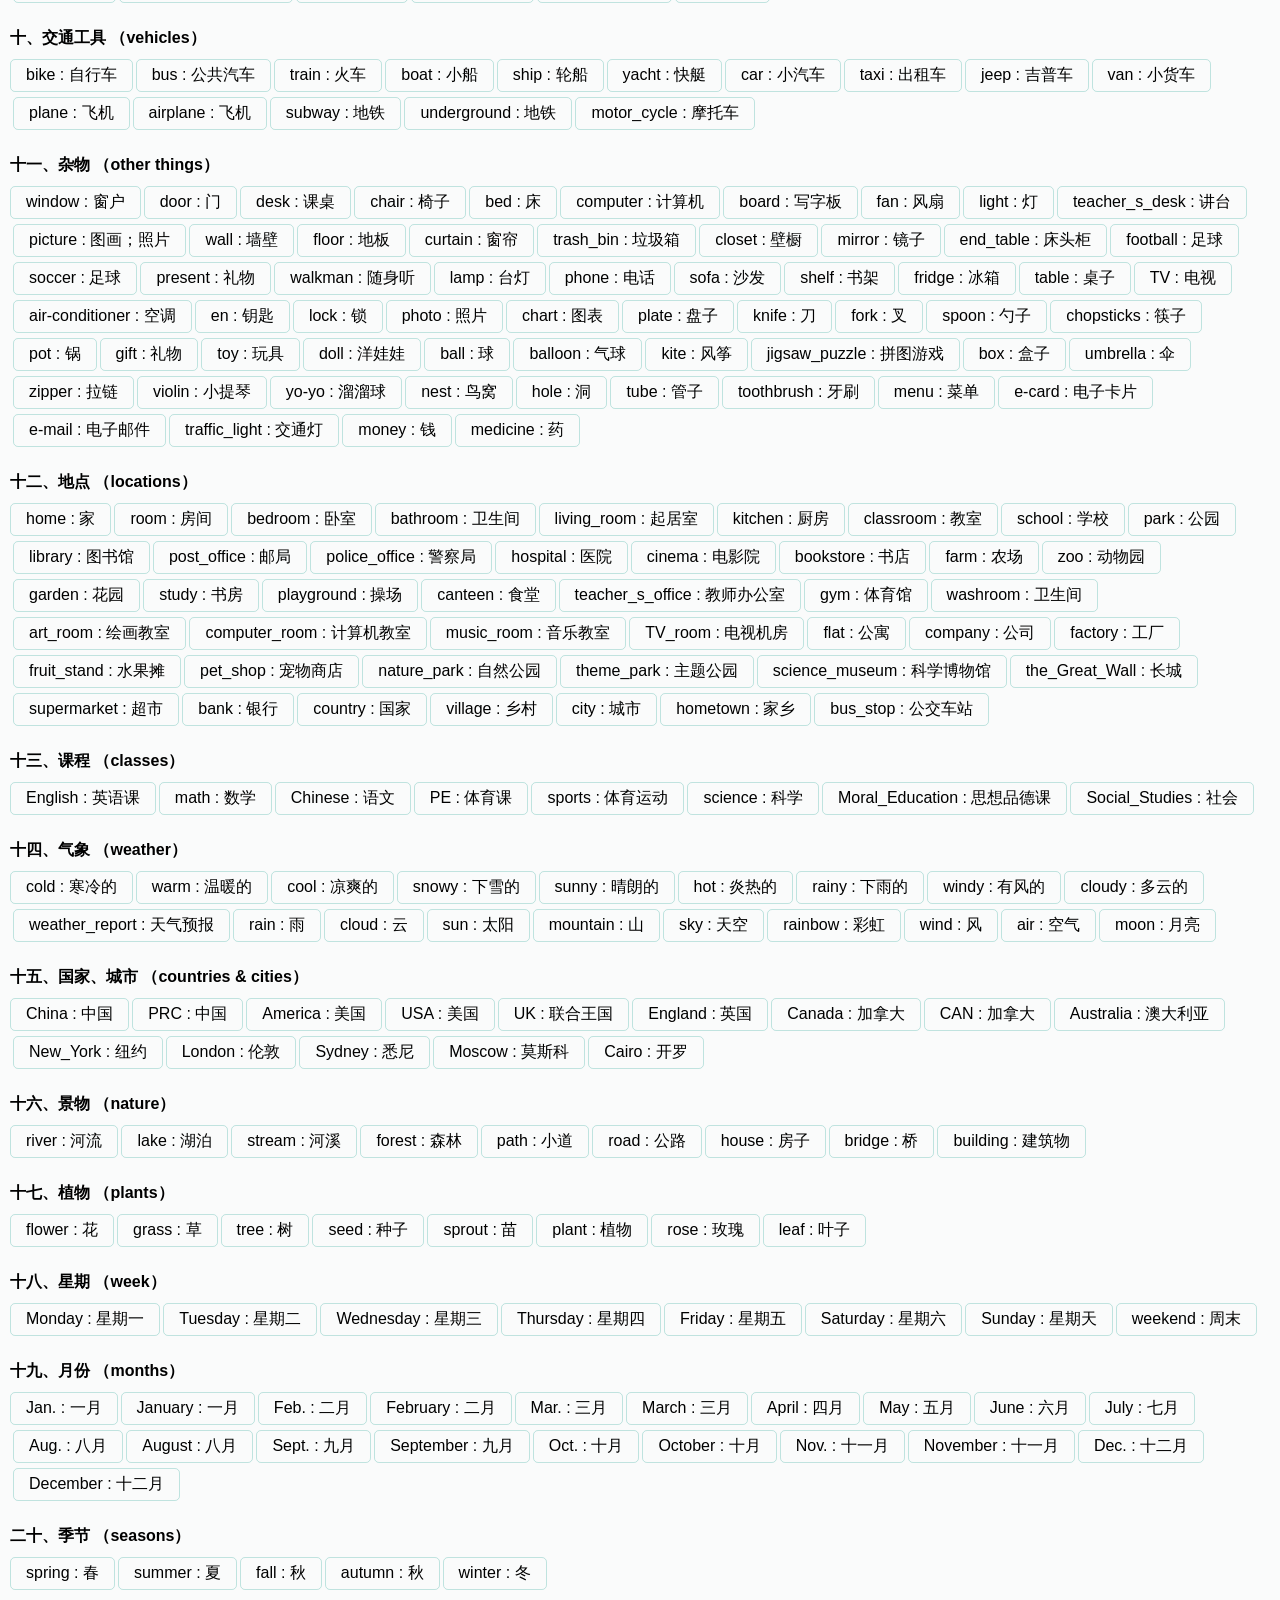
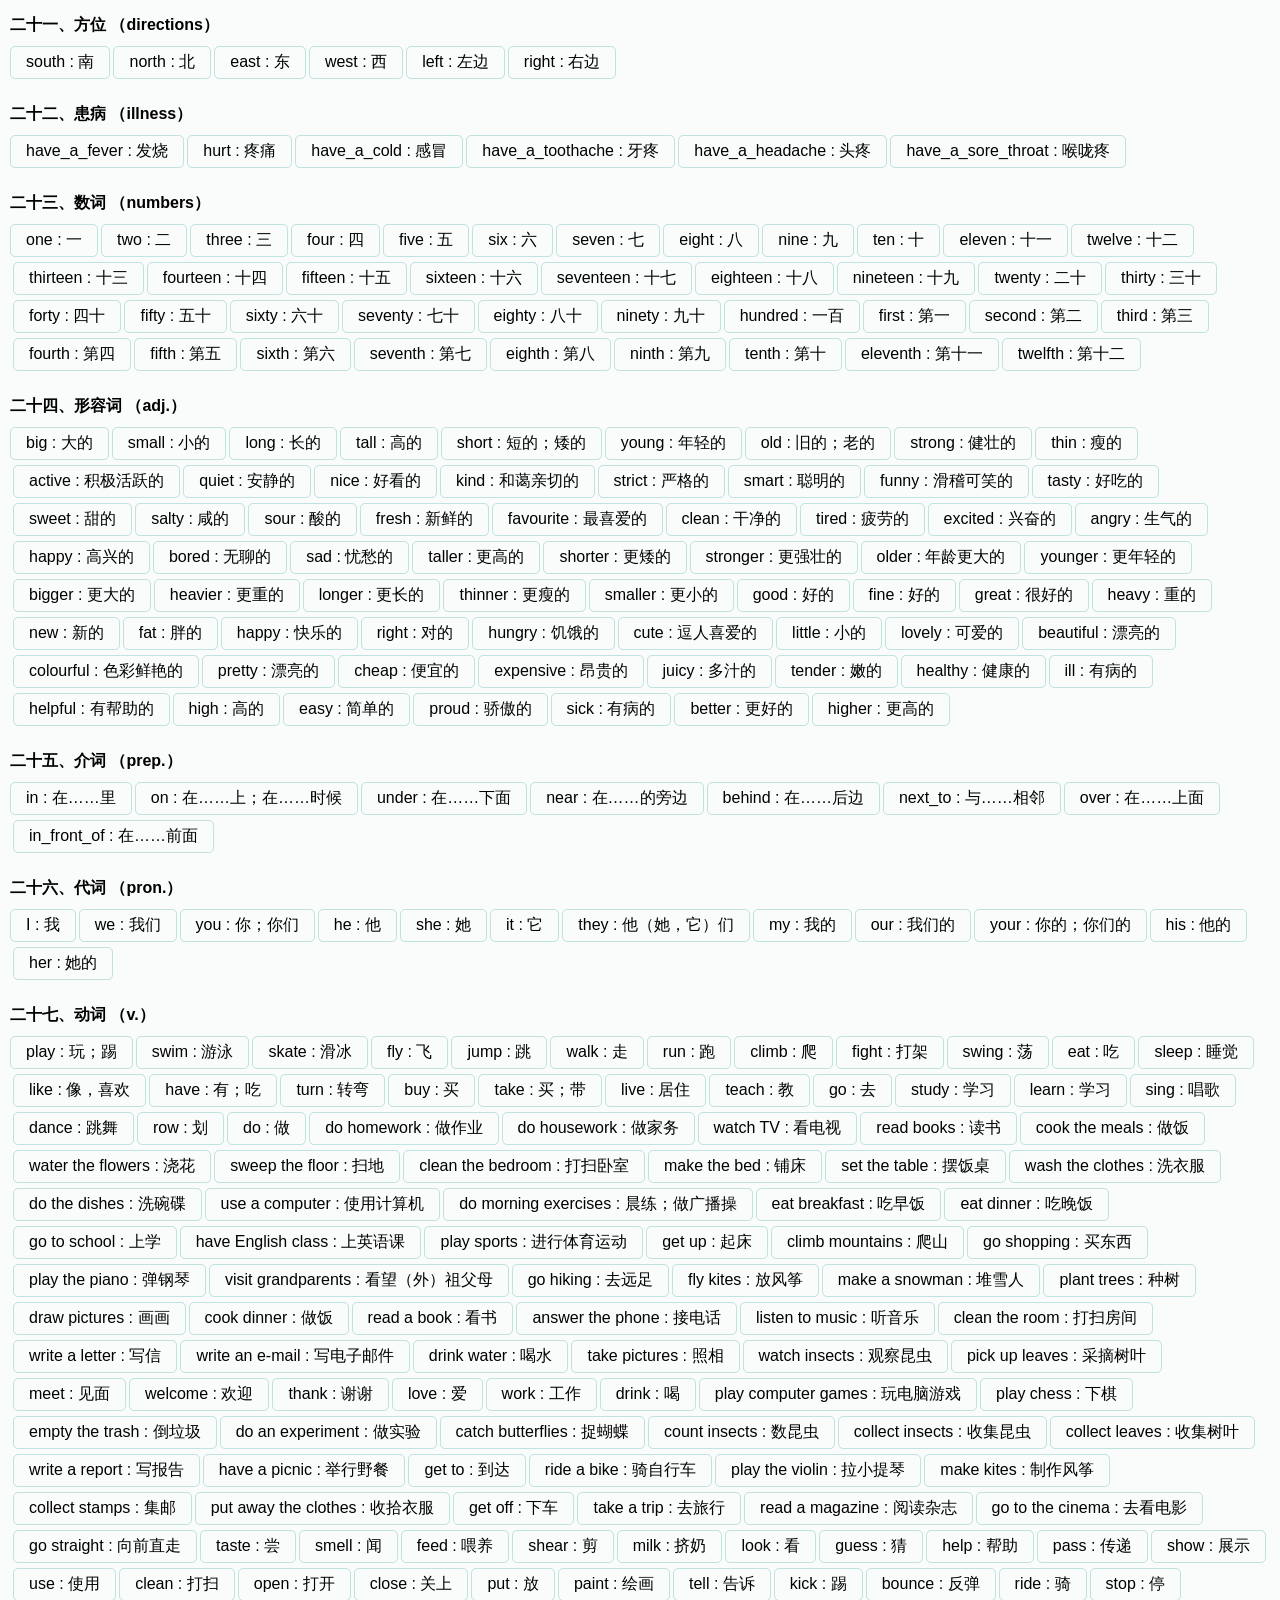
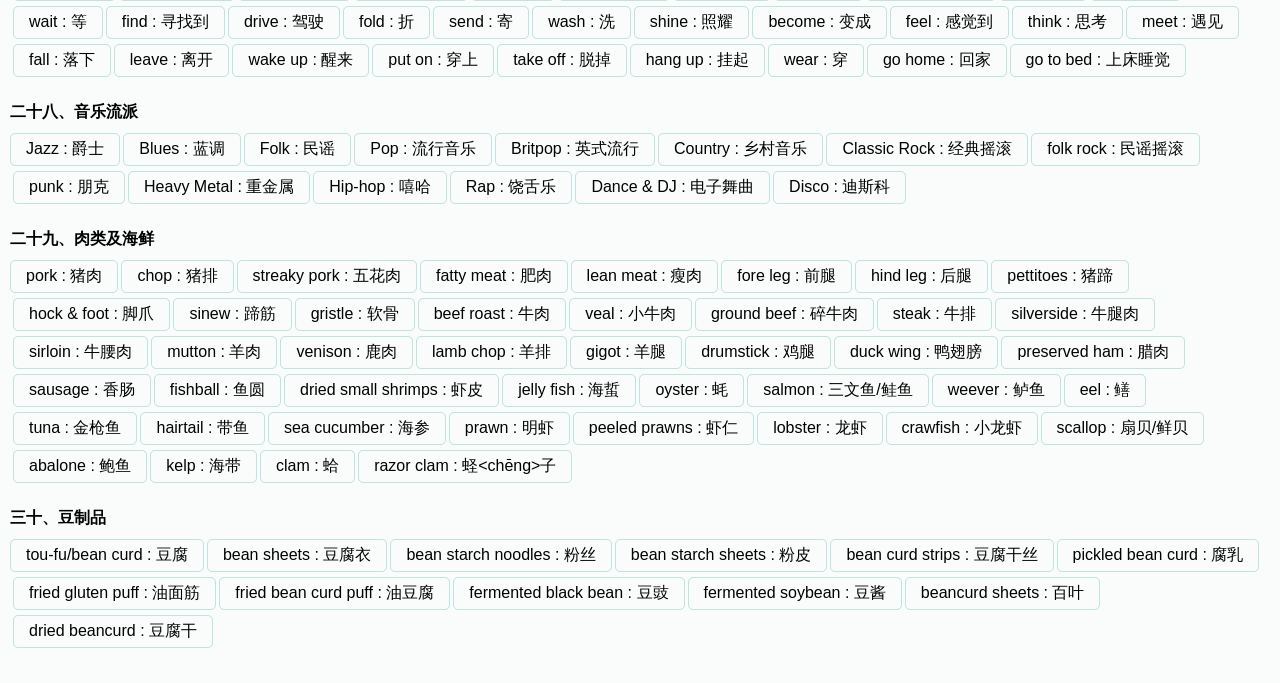
==== commit 694c9a2e: "调整" ====
--- a/index.html
+++ b/index.html
@@ -16,16 +16,15 @@
         padding:0;
       }
 
-      html, body,
-      #app{
-        width:100%;
-        height:100%;
-        border: 0 none;
-
-      }
+      //html, body,
+      //#app{
+      //  width:100%;
+      //  height:100%;
+      //  border: 0 none;
+      //}
     </style>
-    <script type="module" crossorigin src="./assets/index-99d441c9.js"></script>
-    <link rel="stylesheet" href="./assets/index-a4c4974a.css">
+    <script type="module" crossorigin src="./assets/index-8345fd6f.js"></script>
+    <link rel="stylesheet" href="./assets/index-d68cce28.css">
   </head>
   <body>
     <div id="app"></div>
--- a/assets/index-d68cce28.css
+++ b/assets/index-d68cce28.css
@@ -0,0 +1 @@
+@charset "UTF-8";#app{font-family:Avenir,Helvetica,Arial,sans-serif;-webkit-font-smoothing:antialiased;-moz-osx-font-smoothing:grayscale;position:relative;background-color:#f6f7f880}.vam{vertical-align:middle}.mb20{margin-bottom:20px}.mb10{margin-bottom:10px}.mb5{margin-bottom:5px}.mb2{margin-bottom:2px}.dialogWrap{margin-bottom:0}.dialogWrap .el-dialog__body{border:1px solid #e2e2e2;padding:0}.dialogWrap .el-dialog__footer{padding:10px 5px}.menuPopover{height:calc(100vh - 220px);overflow-y:scroll}.menuPopover .isSubTit{position:relative;padding:5px;border-style:solid;border-color:#fff;border-width:2px 0 2px 4px;cursor:pointer}.menuPopover .isSubTit:hover{border-left:4px solid #408020;background-color:#9aff661a}.menuPopover .isSubTit+.isSubTit:before{content:" ";position:absolute;top:-3px;left:0;height:1px;width:100%;background-color:#e2e2e2}.homePage{padding:10px}.homePage .menu{position:fixed;bottom:15px;right:15px;z-index:9}.homePage .menu .btnJump{margin-right:5px;display:inline-block;padding:0 5px;height:22px;line-height:22px;border:1px solid #109b8a;background-color:#fff;cursor:pointer;box-shadow:0 0 5px #109b8a80;-webkit-border-radius:3px;-moz-border-radius:3px;border-radius:3px;font-size:12px}.homePage .menu .icon{display:inline-block;position:relative;width:22px;height:22px;border:1px solid #109b8a;background-color:#fff;cursor:pointer;box-shadow:0 0 5px #109b8a80;-webkit-border-radius:3px;-moz-border-radius:3px;border-radius:3px}.homePage .menu .icon:before,.homePage .menu .icon:after{content:" ";position:absolute;left:3px;right:3px;height:1px;background-color:#109b8a;transition:.2s ease-in-out}.homePage .menu .icon:before{top:8px}.homePage .menu .icon:after{bottom:8px}.homePage .menu .icon.popoverVisible:before{top:11px;transform:rotate(45deg)}.homePage .menu .icon.popoverVisible:after{bottom:12px;transform:rotate(-45deg)}.homePage .info{padding:5px 10px;-webkit-border-radius:3px;-moz-border-radius:3px;border-radius:3px;color:#67c23a;background-color:#f0f9eb;border:1px solid #67c23a}.homePage .iframe{border:0 none;width:100%;height:calc(100vh - 130px)}.homePage .wdSign{position:relative;display:inline-block;padding:5px 15px;cursor:pointer;border:1px solid rgba(16,155,138,.25);transition:.2s ease-in-out;-webkit-border-radius:5px;-moz-border-radius:5px;border-radius:5px}.homePage .wdSign:hover{border:1px solid #109b8a;box-shadow:0 0 10px #7cffee80}.homePage .wdSign+.wdSign{margin-left:3px}.homePage .wdSign span{-webkit-touch-callout:none;-webkit-user-select:none;-khtml-user-select:none;-moz-user-select:none;-ms-user-select:none;user-select:none}:root{--el-color-white:#ffffff;--el-color-black:#000000;--el-color-primary-rgb:64,158,255;--el-color-success-rgb:103,194,58;--el-color-warning-rgb:230,162,60;--el-color-danger-rgb:245,108,108;--el-color-error-rgb:245,108,108;--el-color-info-rgb:144,147,153;--el-font-size-extra-large:20px;--el-font-size-large:18px;--el-font-size-medium:16px;--el-font-size-base:14px;--el-font-size-small:13px;--el-font-size-extra-small:12px;--el-font-family:"Helvetica Neue",Helvetica,"PingFang SC","Hiragino Sans GB","Microsoft YaHei","\5fae\8f6f\96c5\9ed1",Arial,sans-serif;--el-font-weight-primary:500;--el-font-line-height-primary:24px;--el-index-normal:1;--el-index-top:1000;--el-index-popper:2000;--el-border-radius-base:4px;--el-border-radius-small:2px;--el-border-radius-round:20px;--el-border-radius-circle:100%;--el-transition-duration:.3s;--el-transition-duration-fast:.2s;--el-transition-function-ease-in-out-bezier:cubic-bezier(.645, .045, .355, 1);--el-transition-function-fast-bezier:cubic-bezier(.23, 1, .32, 1);--el-transition-all:all var(--el-transition-duration) var(--el-transition-function-ease-in-out-bezier);--el-transition-fade:opacity var(--el-transition-duration) var(--el-transition-function-fast-bezier);--el-transition-md-fade:transform var(--el-transition-duration) var(--el-transition-function-fast-bezier),opacity var(--el-transition-duration) var(--el-transition-function-fast-bezier);--el-transition-fade-linear:opacity var(--el-transition-duration-fast) linear;--el-transition-border:border-color var(--el-transition-duration-fast) var(--el-transition-function-ease-in-out-bezier);--el-transition-box-shadow:box-shadow var(--el-transition-duration-fast) var(--el-transition-function-ease-in-out-bezier);--el-transition-color:color var(--el-transition-duration-fast) var(--el-transition-function-ease-in-out-bezier);--el-component-size-large:40px;--el-component-size:32px;--el-component-size-small:24px}:root{color-scheme:light;--el-color-white:#ffffff;--el-color-black:#000000;--el-color-primary:#409eff;--el-color-primary-light-3:#79bbff;--el-color-primary-light-5:#a0cfff;--el-color-primary-light-7:#c6e2ff;--el-color-primary-light-8:#d9ecff;--el-color-primary-light-9:#ecf5ff;--el-color-primary-dark-2:#337ecc;--el-color-success:#67c23a;--el-color-success-light-3:#95d475;--el-color-success-light-5:#b3e19d;--el-color-success-light-7:#d1edc4;--el-color-success-light-8:#e1f3d8;--el-color-success-light-9:#f0f9eb;--el-color-success-dark-2:#529b2e;--el-color-warning:#e6a23c;--el-color-warning-light-3:#eebe77;--el-color-warning-light-5:#f3d19e;--el-color-warning-light-7:#f8e3c5;--el-color-warning-light-8:#faecd8;--el-color-warning-light-9:#fdf6ec;--el-color-warning-dark-2:#b88230;--el-color-danger:#f56c6c;--el-color-danger-light-3:#f89898;--el-color-danger-light-5:#fab6b6;--el-color-danger-light-7:#fcd3d3;--el-color-danger-light-8:#fde2e2;--el-color-danger-light-9:#fef0f0;--el-color-danger-dark-2:#c45656;--el-color-error:#f56c6c;--el-color-error-light-3:#f89898;--el-color-error-light-5:#fab6b6;--el-color-error-light-7:#fcd3d3;--el-color-error-light-8:#fde2e2;--el-color-error-light-9:#fef0f0;--el-color-error-dark-2:#c45656;--el-color-info:#909399;--el-color-info-light-3:#b1b3b8;--el-color-info-light-5:#c8c9cc;--el-color-info-light-7:#dedfe0;--el-color-info-light-8:#e9e9eb;--el-color-info-light-9:#f4f4f5;--el-color-info-dark-2:#73767a;--el-bg-color:#ffffff;--el-bg-color-page:#f2f3f5;--el-bg-color-overlay:#ffffff;--el-text-color-primary:#303133;--el-text-color-regular:#606266;--el-text-color-secondary:#909399;--el-text-color-placeholder:#a8abb2;--el-text-color-disabled:#c0c4cc;--el-border-color:#dcdfe6;--el-border-color-light:#e4e7ed;--el-border-color-lighter:#ebeef5;--el-border-color-extra-light:#f2f6fc;--el-border-color-dark:#d4d7de;--el-border-color-darker:#cdd0d6;--el-fill-color:#f0f2f5;--el-fill-color-light:#f5f7fa;--el-fill-color-lighter:#fafafa;--el-fill-color-extra-light:#fafcff;--el-fill-color-dark:#ebedf0;--el-fill-color-darker:#e6e8eb;--el-fill-color-blank:#ffffff;--el-box-shadow:0px 12px 32px 4px rgba(0, 0, 0, .04),0px 8px 20px rgba(0, 0, 0, .08);--el-box-shadow-light:0px 0px 12px rgba(0, 0, 0, .12);--el-box-shadow-lighter:0px 0px 6px rgba(0, 0, 0, .12);--el-box-shadow-dark:0px 16px 48px 16px rgba(0, 0, 0, .08),0px 12px 32px rgba(0, 0, 0, .12),0px 8px 16px -8px rgba(0, 0, 0, .16);--el-disabled-bg-color:var(--el-fill-color-light);--el-disabled-text-color:var(--el-text-color-placeholder);--el-disabled-border-color:var(--el-border-color-light);--el-overlay-color:rgba(0, 0, 0, .8);--el-overlay-color-light:rgba(0, 0, 0, .7);--el-overlay-color-lighter:rgba(0, 0, 0, .5);--el-mask-color:rgba(255, 255, 255, .9);--el-mask-color-extra-light:rgba(255, 255, 255, .3);--el-border-width:1px;--el-border-style:solid;--el-border-color-hover:var(--el-text-color-disabled);--el-border:var(--el-border-width) var(--el-border-style) var(--el-border-color);--el-svg-monochrome-grey:var(--el-border-color)}.fade-in-linear-enter-active,.fade-in-linear-leave-active{transition:var(--el-transition-fade-linear)}.fade-in-linear-enter-from,.fade-in-linear-leave-to{opacity:0}.el-fade-in-linear-enter-active,.el-fade-in-linear-leave-active{transition:var(--el-transition-fade-linear)}.el-fade-in-linear-enter-from,.el-fade-in-linear-leave-to{opacity:0}.el-fade-in-enter-active,.el-fade-in-leave-active{transition:all var(--el-transition-duration) cubic-bezier(.55,0,.1,1)}.el-fade-in-enter-from,.el-fade-in-leave-active{opacity:0}.el-zoom-in-center-enter-active,.el-zoom-in-center-leave-active{transition:all var(--el-transition-duration) cubic-bezier(.55,0,.1,1)}.el-zoom-in-center-enter-from,.el-zoom-in-center-leave-active{opacity:0;transform:scaleX(0)}.el-zoom-in-top-enter-active,.el-zoom-in-top-leave-active{opacity:1;transform:scaleY(1);transition:var(--el-transition-md-fade);transform-origin:center top}.el-zoom-in-top-enter-active[data-popper-placement^=top],.el-zoom-in-top-leave-active[data-popper-placement^=top]{transform-origin:center bottom}.el-zoom-in-top-enter-from,.el-zoom-in-top-leave-active{opacity:0;transform:scaleY(0)}.el-zoom-in-bottom-enter-active,.el-zoom-in-bottom-leave-active{opacity:1;transform:scaleY(1);transition:var(--el-transition-md-fade);transform-origin:center bottom}.el-zoom-in-bottom-enter-from,.el-zoom-in-bottom-leave-active{opacity:0;transform:scaleY(0)}.el-zoom-in-left-enter-active,.el-zoom-in-left-leave-active{opacity:1;transform:scale(1);transition:var(--el-transition-md-fade);transform-origin:top left}.el-zoom-in-left-enter-from,.el-zoom-in-left-leave-active{opacity:0;transform:scale(.45)}.collapse-transition{transition:var(--el-transition-duration) height ease-in-out,var(--el-transition-duration) padding-top ease-in-out,var(--el-transition-duration) padding-bottom ease-in-out}.el-collapse-transition-enter-active,.el-collapse-transition-leave-active{transition:var(--el-transition-duration) max-height ease-in-out,var(--el-transition-duration) padding-top ease-in-out,var(--el-transition-duration) padding-bottom ease-in-out}.horizontal-collapse-transition{transition:var(--el-transition-duration) width ease-in-out,var(--el-transition-duration) padding-left ease-in-out,var(--el-transition-duration) padding-right ease-in-out}.el-list-enter-active,.el-list-leave-active{transition:all 1s}.el-list-enter-from,.el-list-leave-to{opacity:0;transform:translateY(-30px)}.el-list-leave-active{position:absolute!important}.el-opacity-transition{transition:opacity var(--el-transition-duration) cubic-bezier(.55,0,.1,1)}.el-icon-loading{-webkit-animation:rotating 2s linear infinite;animation:rotating 2s linear infinite}.el-icon--right{margin-left:5px}.el-icon--left{margin-right:5px}@-webkit-keyframes rotating{0%{transform:rotate(0)}to{transform:rotate(360deg)}}@keyframes rotating{0%{transform:rotate(0)}to{transform:rotate(360deg)}}.el-icon{--color:inherit;height:1em;width:1em;line-height:1em;display:inline-flex;justify-content:center;align-items:center;position:relative;fill:currentColor;color:var(--color);font-size:inherit}.el-icon.is-loading{-webkit-animation:rotating 2s linear infinite;animation:rotating 2s linear infinite}.el-icon svg{height:1em;width:1em}:root{--el-popup-modal-bg-color:var(--el-color-black);--el-popup-modal-opacity:.5}.v-modal-enter{-webkit-animation:v-modal-in var(--el-transition-duration-fast) ease;animation:v-modal-in var(--el-transition-duration-fast) ease}.v-modal-leave{-webkit-animation:v-modal-out var(--el-transition-duration-fast) ease forwards;animation:v-modal-out var(--el-transition-duration-fast) ease forwards}@-webkit-keyframes v-modal-in{0%{opacity:0}}@keyframes v-modal-in{0%{opacity:0}}@-webkit-keyframes v-modal-out{to{opacity:0}}@keyframes v-modal-out{to{opacity:0}}.v-modal{position:fixed;left:0;top:0;width:100%;height:100%;opacity:var(--el-popup-modal-opacity);background:var(--el-popup-modal-bg-color)}.el-popup-parent--hidden{overflow:hidden}.el-dialog{--el-dialog-width:50%;--el-dialog-margin-top:15vh;--el-dialog-bg-color:var(--el-bg-color);--el-dialog-box-shadow:var(--el-box-shadow);--el-dialog-title-font-size:var(--el-font-size-large);--el-dialog-content-font-size:14px;--el-dialog-font-line-height:var(--el-font-line-height-primary);--el-dialog-padding-primary:20px;--el-dialog-border-radius:var(--el-border-radius-small);position:relative;margin:var(--el-dialog-margin-top,15vh) auto 50px;background:var(--el-dialog-bg-color);border-radius:var(--el-dialog-border-radius);box-shadow:var(--el-dialog-box-shadow);box-sizing:border-box;width:var(--el-dialog-width,50%)}.el-dialog:focus{outline:0!important}.el-dialog.is-align-center{margin:auto}.el-dialog.is-fullscreen{--el-dialog-width:100%;--el-dialog-margin-top:0;margin-bottom:0;height:100%;overflow:auto}.el-dialog__wrapper{position:fixed;top:0;right:0;bottom:0;left:0;overflow:auto;margin:0}.el-dialog.is-draggable .el-dialog__header{cursor:move;-webkit-user-select:none;-moz-user-select:none;-ms-user-select:none;user-select:none}.el-dialog__header{padding:var(--el-dialog-padding-primary);padding-bottom:10px;margin-right:16px}.el-dialog__headerbtn{position:absolute;top:6px;right:0;padding:0;width:54px;height:54px;background:0 0;border:none;outline:0;cursor:pointer;font-size:var(--el-message-close-size,16px)}.el-dialog__headerbtn .el-dialog__close{color:var(--el-color-info);font-size:inherit}.el-dialog__headerbtn:focus .el-dialog__close,.el-dialog__headerbtn:hover .el-dialog__close{color:var(--el-color-primary)}.el-dialog__title{line-height:var(--el-dialog-font-line-height);font-size:var(--el-dialog-title-font-size);color:var(--el-text-color-primary)}.el-dialog__body{padding:calc(var(--el-dialog-padding-primary) + 10px) var(--el-dialog-padding-primary);color:var(--el-text-color-regular);font-size:var(--el-dialog-content-font-size)}.el-dialog__footer{padding:var(--el-dialog-padding-primary);padding-top:10px;text-align:right;box-sizing:border-box}.el-dialog--center{text-align:center}.el-dialog--center .el-dialog__body{text-align:initial;padding:25px calc(var(--el-dialog-padding-primary) + 5px) 30px}.el-dialog--center .el-dialog__footer{text-align:inherit}.el-overlay-dialog{position:fixed;top:0;right:0;bottom:0;left:0;overflow:auto}.dialog-fade-enter-active{-webkit-animation:modal-fade-in var(--el-transition-duration);animation:modal-fade-in var(--el-transition-duration)}.dialog-fade-enter-active .el-overlay-dialog{-webkit-animation:dialog-fade-in var(--el-transition-duration);animation:dialog-fade-in var(--el-transition-duration)}.dialog-fade-leave-active{-webkit-animation:modal-fade-out var(--el-transition-duration);animation:modal-fade-out var(--el-transition-duration)}.dialog-fade-leave-active .el-overlay-dialog{-webkit-animation:dialog-fade-out var(--el-transition-duration);animation:dialog-fade-out var(--el-transition-duration)}@-webkit-keyframes dialog-fade-in{0%{transform:translate3d(0,-20px,0);opacity:0}to{transform:translateZ(0);opacity:1}}@keyframes dialog-fade-in{0%{transform:translate3d(0,-20px,0);opacity:0}to{transform:translateZ(0);opacity:1}}@-webkit-keyframes dialog-fade-out{0%{transform:translateZ(0);opacity:1}to{transform:translate3d(0,-20px,0);opacity:0}}@keyframes dialog-fade-out{0%{transform:translateZ(0);opacity:1}to{transform:translate3d(0,-20px,0);opacity:0}}@-webkit-keyframes modal-fade-in{0%{opacity:0}to{opacity:1}}@keyframes modal-fade-in{0%{opacity:0}to{opacity:1}}@-webkit-keyframes modal-fade-out{0%{opacity:1}to{opacity:0}}@keyframes modal-fade-out{0%{opacity:1}to{opacity:0}}.el-overlay{position:fixed;top:0;right:0;bottom:0;left:0;z-index:2000;height:100%;background-color:var(--el-overlay-color-lighter);overflow:auto}.el-overlay .el-overlay-root{height:0}.el-button{--el-button-font-weight:var(--el-font-weight-primary);--el-button-border-color:var(--el-border-color);--el-button-bg-color:var(--el-fill-color-blank);--el-button-text-color:var(--el-text-color-regular);--el-button-disabled-text-color:var(--el-disabled-text-color);--el-button-disabled-bg-color:var(--el-fill-color-blank);--el-button-disabled-border-color:var(--el-border-color-light);--el-button-divide-border-color:rgba(255, 255, 255, .5);--el-button-hover-text-color:var(--el-color-primary);--el-button-hover-bg-color:var(--el-color-primary-light-9);--el-button-hover-border-color:var(--el-color-primary-light-7);--el-button-active-text-color:var(--el-button-hover-text-color);--el-button-active-border-color:var(--el-color-primary);--el-button-active-bg-color:var(--el-button-hover-bg-color);--el-button-outline-color:var(--el-color-primary-light-5);--el-button-hover-link-text-color:var(--el-color-info);--el-button-active-color:var(--el-text-color-primary)}.el-button{display:inline-flex;justify-content:center;align-items:center;line-height:1;height:32px;white-space:nowrap;cursor:pointer;color:var(--el-button-text-color);text-align:center;box-sizing:border-box;outline:0;transition:.1s;font-weight:var(--el-button-font-weight);-webkit-user-select:none;-moz-user-select:none;-ms-user-select:none;user-select:none;vertical-align:middle;-webkit-appearance:none;background-color:var(--el-button-bg-color);border:var(--el-border);border-color:var(--el-button-border-color);padding:8px 15px;font-size:var(--el-font-size-base);border-radius:var(--el-border-radius-base)}.el-button:focus,.el-button:hover{color:var(--el-button-hover-text-color);border-color:var(--el-button-hover-border-color);background-color:var(--el-button-hover-bg-color);outline:0}.el-button:active{color:var(--el-button-active-text-color);border-color:var(--el-button-active-border-color);background-color:var(--el-button-active-bg-color);outline:0}.el-button:focus-visible{outline:2px solid var(--el-button-outline-color);outline-offset:1px}.el-button>span{display:inline-flex;align-items:center}.el-button+.el-button{margin-left:12px}.el-button.is-round{padding:8px 15px}.el-button::-moz-focus-inner{border:0}.el-button [class*=el-icon]+span{margin-left:6px}.el-button [class*=el-icon] svg{vertical-align:bottom}.el-button.is-plain{--el-button-hover-text-color:var(--el-color-primary);--el-button-hover-bg-color:var(--el-fill-color-blank);--el-button-hover-border-color:var(--el-color-primary)}.el-button.is-active{color:var(--el-button-active-text-color);border-color:var(--el-button-active-border-color);background-color:var(--el-button-active-bg-color);outline:0}.el-button.is-disabled,.el-button.is-disabled:focus,.el-button.is-disabled:hover{color:var(--el-button-disabled-text-color);cursor:not-allowed;background-image:none;background-color:var(--el-button-disabled-bg-color);border-color:var(--el-button-disabled-border-color)}.el-button.is-loading{position:relative;pointer-events:none}.el-button.is-loading:before{z-index:1;pointer-events:none;content:"";position:absolute;left:-1px;top:-1px;right:-1px;bottom:-1px;border-radius:inherit;background-color:var(--el-mask-color-extra-light)}.el-button.is-round{border-radius:var(--el-border-radius-round)}.el-button.is-circle{border-radius:50%;padding:8px}.el-button.is-text{color:var(--el-button-text-color);border:0 solid transparent;background-color:transparent}.el-button.is-text.is-disabled{color:var(--el-button-disabled-text-color);background-color:transparent!important}.el-button.is-text:not(.is-disabled):focus,.el-button.is-text:not(.is-disabled):hover{background-color:var(--el-fill-color-light)}.el-button.is-text:not(.is-disabled):focus-visible{outline:2px solid var(--el-button-outline-color);outline-offset:1px}.el-button.is-text:not(.is-disabled):active{background-color:var(--el-fill-color)}.el-button.is-text:not(.is-disabled).is-has-bg{background-color:var(--el-fill-color-light)}.el-button.is-text:not(.is-disabled).is-has-bg:focus,.el-button.is-text:not(.is-disabled).is-has-bg:hover{background-color:var(--el-fill-color)}.el-button.is-text:not(.is-disabled).is-has-bg:active{background-color:var(--el-fill-color-dark)}.el-button__text--expand{letter-spacing:.3em;margin-right:-.3em}.el-button.is-link{border-color:transparent;color:var(--el-button-text-color);background:0 0;padding:2px;height:auto}.el-button.is-link:focus,.el-button.is-link:hover{color:var(--el-button-hover-link-text-color)}.el-button.is-link.is-disabled{color:var(--el-button-disabled-text-color);background-color:transparent!important;border-color:transparent!important}.el-button.is-link:not(.is-disabled):focus,.el-button.is-link:not(.is-disabled):hover{border-color:transparent;background-color:transparent}.el-button.is-link:not(.is-disabled):active{color:var(--el-button-active-color);border-color:transparent;background-color:transparent}.el-button--text{border-color:transparent;background:0 0;color:var(--el-color-primary);padding-left:0;padding-right:0}.el-button--text.is-disabled{color:var(--el-button-disabled-text-color);background-color:transparent!important;border-color:transparent!important}.el-button--text:not(.is-disabled):focus,.el-button--text:not(.is-disabled):hover{color:var(--el-color-primary-light-3);border-color:transparent;background-color:transparent}.el-button--text:not(.is-disabled):active{color:var(--el-color-primary-dark-2);border-color:transparent;background-color:transparent}.el-button__link--expand{letter-spacing:.3em;margin-right:-.3em}.el-button--primary{--el-button-text-color:var(--el-color-white);--el-button-bg-color:var(--el-color-primary);--el-button-border-color:var(--el-color-primary);--el-button-outline-color:var(--el-color-primary-light-5);--el-button-active-color:var(--el-color-primary-dark-2);--el-button-hover-text-color:var(--el-color-white);--el-button-hover-link-text-color:var(--el-color-primary-light-5);--el-button-hover-bg-color:var(--el-color-primary-light-3);--el-button-hover-border-color:var(--el-color-primary-light-3);--el-button-active-bg-color:var(--el-color-primary-dark-2);--el-button-active-border-color:var(--el-color-primary-dark-2);--el-button-disabled-text-color:var(--el-color-white);--el-button-disabled-bg-color:var(--el-color-primary-light-5);--el-button-disabled-border-color:var(--el-color-primary-light-5)}.el-button--primary.is-link,.el-button--primary.is-plain,.el-button--primary.is-text{--el-button-text-color:var(--el-color-primary);--el-button-bg-color:var(--el-color-primary-light-9);--el-button-border-color:var(--el-color-primary-light-5);--el-button-hover-text-color:var(--el-color-white);--el-button-hover-bg-color:var(--el-color-primary);--el-button-hover-border-color:var(--el-color-primary);--el-button-active-text-color:var(--el-color-white)}.el-button--primary.is-link.is-disabled,.el-button--primary.is-link.is-disabled:active,.el-button--primary.is-link.is-disabled:focus,.el-button--primary.is-link.is-disabled:hover,.el-button--primary.is-plain.is-disabled,.el-button--primary.is-plain.is-disabled:active,.el-button--primary.is-plain.is-disabled:focus,.el-button--primary.is-plain.is-disabled:hover,.el-button--primary.is-text.is-disabled,.el-button--primary.is-text.is-disabled:active,.el-button--primary.is-text.is-disabled:focus,.el-button--primary.is-text.is-disabled:hover{color:var(--el-color-primary-light-5);background-color:var(--el-color-primary-light-9);border-color:var(--el-color-primary-light-8)}.el-button--success{--el-button-text-color:var(--el-color-white);--el-button-bg-color:var(--el-color-success);--el-button-border-color:var(--el-color-success);--el-button-outline-color:var(--el-color-success-light-5);--el-button-active-color:var(--el-color-success-dark-2);--el-button-hover-text-color:var(--el-color-white);--el-button-hover-link-text-color:var(--el-color-success-light-5);--el-button-hover-bg-color:var(--el-color-success-light-3);--el-button-hover-border-color:var(--el-color-success-light-3);--el-button-active-bg-color:var(--el-color-success-dark-2);--el-button-active-border-color:var(--el-color-success-dark-2);--el-button-disabled-text-color:var(--el-color-white);--el-button-disabled-bg-color:var(--el-color-success-light-5);--el-button-disabled-border-color:var(--el-color-success-light-5)}.el-button--success.is-link,.el-button--success.is-plain,.el-button--success.is-text{--el-button-text-color:var(--el-color-success);--el-button-bg-color:var(--el-color-success-light-9);--el-button-border-color:var(--el-color-success-light-5);--el-button-hover-text-color:var(--el-color-white);--el-button-hover-bg-color:var(--el-color-success);--el-button-hover-border-color:var(--el-color-success);--el-button-active-text-color:var(--el-color-white)}.el-button--success.is-link.is-disabled,.el-button--success.is-link.is-disabled:active,.el-button--success.is-link.is-disabled:focus,.el-button--success.is-link.is-disabled:hover,.el-button--success.is-plain.is-disabled,.el-button--success.is-plain.is-disabled:active,.el-button--success.is-plain.is-disabled:focus,.el-button--success.is-plain.is-disabled:hover,.el-button--success.is-text.is-disabled,.el-button--success.is-text.is-disabled:active,.el-button--success.is-text.is-disabled:focus,.el-button--success.is-text.is-disabled:hover{color:var(--el-color-success-light-5);background-color:var(--el-color-success-light-9);border-color:var(--el-color-success-light-8)}.el-button--warning{--el-button-text-color:var(--el-color-white);--el-button-bg-color:var(--el-color-warning);--el-button-border-color:var(--el-color-warning);--el-button-outline-color:var(--el-color-warning-light-5);--el-button-active-color:var(--el-color-warning-dark-2);--el-button-hover-text-color:var(--el-color-white);--el-button-hover-link-text-color:var(--el-color-warning-light-5);--el-button-hover-bg-color:var(--el-color-warning-light-3);--el-button-hover-border-color:var(--el-color-warning-light-3);--el-button-active-bg-color:var(--el-color-warning-dark-2);--el-button-active-border-color:var(--el-color-warning-dark-2);--el-button-disabled-text-color:var(--el-color-white);--el-button-disabled-bg-color:var(--el-color-warning-light-5);--el-button-disabled-border-color:var(--el-color-warning-light-5)}.el-button--warning.is-link,.el-button--warning.is-plain,.el-button--warning.is-text{--el-button-text-color:var(--el-color-warning);--el-button-bg-color:var(--el-color-warning-light-9);--el-button-border-color:var(--el-color-warning-light-5);--el-button-hover-text-color:var(--el-color-white);--el-button-hover-bg-color:var(--el-color-warning);--el-button-hover-border-color:var(--el-color-warning);--el-button-active-text-color:var(--el-color-white)}.el-button--warning.is-link.is-disabled,.el-button--warning.is-link.is-disabled:active,.el-button--warning.is-link.is-disabled:focus,.el-button--warning.is-link.is-disabled:hover,.el-button--warning.is-plain.is-disabled,.el-button--warning.is-plain.is-disabled:active,.el-button--warning.is-plain.is-disabled:focus,.el-button--warning.is-plain.is-disabled:hover,.el-button--warning.is-text.is-disabled,.el-button--warning.is-text.is-disabled:active,.el-button--warning.is-text.is-disabled:focus,.el-button--warning.is-text.is-disabled:hover{color:var(--el-color-warning-light-5);background-color:var(--el-color-warning-light-9);border-color:var(--el-color-warning-light-8)}.el-button--danger{--el-button-text-color:var(--el-color-white);--el-button-bg-color:var(--el-color-danger);--el-button-border-color:var(--el-color-danger);--el-button-outline-color:var(--el-color-danger-light-5);--el-button-active-color:var(--el-color-danger-dark-2);--el-button-hover-text-color:var(--el-color-white);--el-button-hover-link-text-color:var(--el-color-danger-light-5);--el-button-hover-bg-color:var(--el-color-danger-light-3);--el-button-hover-border-color:var(--el-color-danger-light-3);--el-button-active-bg-color:var(--el-color-danger-dark-2);--el-button-active-border-color:var(--el-color-danger-dark-2);--el-button-disabled-text-color:var(--el-color-white);--el-button-disabled-bg-color:var(--el-color-danger-light-5);--el-button-disabled-border-color:var(--el-color-danger-light-5)}.el-button--danger.is-link,.el-button--danger.is-plain,.el-button--danger.is-text{--el-button-text-color:var(--el-color-danger);--el-button-bg-color:var(--el-color-danger-light-9);--el-button-border-color:var(--el-color-danger-light-5);--el-button-hover-text-color:var(--el-color-white);--el-button-hover-bg-color:var(--el-color-danger);--el-button-hover-border-color:var(--el-color-danger);--el-button-active-text-color:var(--el-color-white)}.el-button--danger.is-link.is-disabled,.el-button--danger.is-link.is-disabled:active,.el-button--danger.is-link.is-disabled:focus,.el-button--danger.is-link.is-disabled:hover,.el-button--danger.is-plain.is-disabled,.el-button--danger.is-plain.is-disabled:active,.el-button--danger.is-plain.is-disabled:focus,.el-button--danger.is-plain.is-disabled:hover,.el-button--danger.is-text.is-disabled,.el-button--danger.is-text.is-disabled:active,.el-button--danger.is-text.is-disabled:focus,.el-button--danger.is-text.is-disabled:hover{color:var(--el-color-danger-light-5);background-color:var(--el-color-danger-light-9);border-color:var(--el-color-danger-light-8)}.el-button--info{--el-button-text-color:var(--el-color-white);--el-button-bg-color:var(--el-color-info);--el-button-border-color:var(--el-color-info);--el-button-outline-color:var(--el-color-info-light-5);--el-button-active-color:var(--el-color-info-dark-2);--el-button-hover-text-color:var(--el-color-white);--el-button-hover-link-text-color:var(--el-color-info-light-5);--el-button-hover-bg-color:var(--el-color-info-light-3);--el-button-hover-border-color:var(--el-color-info-light-3);--el-button-active-bg-color:var(--el-color-info-dark-2);--el-button-active-border-color:var(--el-color-info-dark-2);--el-button-disabled-text-color:var(--el-color-white);--el-button-disabled-bg-color:var(--el-color-info-light-5);--el-button-disabled-border-color:var(--el-color-info-light-5)}.el-button--info.is-link,.el-button--info.is-plain,.el-button--info.is-text{--el-button-text-color:var(--el-color-info);--el-button-bg-color:var(--el-color-info-light-9);--el-button-border-color:var(--el-color-info-light-5);--el-button-hover-text-color:var(--el-color-white);--el-button-hover-bg-color:var(--el-color-info);--el-button-hover-border-color:var(--el-color-info);--el-button-active-text-color:var(--el-color-white)}.el-button--info.is-link.is-disabled,.el-button--info.is-link.is-disabled:active,.el-button--info.is-link.is-disabled:focus,.el-button--info.is-link.is-disabled:hover,.el-button--info.is-plain.is-disabled,.el-button--info.is-plain.is-disabled:active,.el-button--info.is-plain.is-disabled:focus,.el-button--info.is-plain.is-disabled:hover,.el-button--info.is-text.is-disabled,.el-button--info.is-text.is-disabled:active,.el-button--info.is-text.is-disabled:focus,.el-button--info.is-text.is-disabled:hover{color:var(--el-color-info-light-5);background-color:var(--el-color-info-light-9);border-color:var(--el-color-info-light-8)}.el-button--large{--el-button-size:40px;height:var(--el-button-size);padding:12px 19px;font-size:var(--el-font-size-base);border-radius:var(--el-border-radius-base)}.el-button--large [class*=el-icon]+span{margin-left:8px}.el-button--large.is-round{padding:12px 19px}.el-button--large.is-circle{width:var(--el-button-size);padding:12px}.el-button--small{--el-button-size:24px;height:var(--el-button-size);padding:5px 11px;font-size:12px;border-radius:calc(var(--el-border-radius-base) - 1px)}.el-button--small [class*=el-icon]+span{margin-left:4px}.el-button--small.is-round{padding:5px 11px}.el-button--small.is-circle{width:var(--el-button-size);padding:5px}.el-popper{--el-popper-border-radius:var(--el-popover-border-radius, 4px)}.el-popper{position:absolute;border-radius:var(--el-popper-border-radius);padding:5px 11px;z-index:2000;font-size:12px;line-height:20px;min-width:10px;word-wrap:break-word;visibility:visible}.el-popper.is-dark{color:var(--el-bg-color);background:var(--el-text-color-primary);border:1px solid var(--el-text-color-primary)}.el-popper.is-dark .el-popper__arrow:before{border:1px solid var(--el-text-color-primary);background:var(--el-text-color-primary);right:0}.el-popper.is-light{background:var(--el-bg-color-overlay);border:1px solid var(--el-border-color-light)}.el-popper.is-light .el-popper__arrow:before{border:1px solid var(--el-border-color-light);background:var(--el-bg-color-overlay);right:0}.el-popper.is-pure{padding:0}.el-popper__arrow{position:absolute;width:10px;height:10px;z-index:-1}.el-popper__arrow:before{position:absolute;width:10px;height:10px;z-index:-1;content:" ";transform:rotate(45deg);background:var(--el-text-color-primary);box-sizing:border-box}.el-popper[data-popper-placement^=top]>.el-popper__arrow{bottom:-5px}.el-popper[data-popper-placement^=top]>.el-popper__arrow:before{border-bottom-right-radius:2px}.el-popper[data-popper-placement^=bottom]>.el-popper__arrow{top:-5px}.el-popper[data-popper-placement^=bottom]>.el-popper__arrow:before{border-top-left-radius:2px}.el-popper[data-popper-placement^=left]>.el-popper__arrow{right:-5px}.el-popper[data-popper-placement^=left]>.el-popper__arrow:before{border-top-right-radius:2px}.el-popper[data-popper-placement^=right]>.el-popper__arrow{left:-5px}.el-popper[data-popper-placement^=right]>.el-popper__arrow:before{border-bottom-left-radius:2px}.el-popper[data-popper-placement^=top] .el-popper__arrow:before{border-top-color:transparent!important;border-left-color:transparent!important}.el-popper[data-popper-placement^=bottom] .el-popper__arrow:before{border-bottom-color:transparent!important;border-right-color:transparent!important}.el-popper[data-popper-placement^=left] .el-popper__arrow:before{border-left-color:transparent!important;border-bottom-color:transparent!important}.el-popper[data-popper-placement^=right] .el-popper__arrow:before{border-right-color:transparent!important;border-top-color:transparent!important}.el-popover{--el-popover-bg-color:var(--el-bg-color-overlay);--el-popover-font-size:var(--el-font-size-base);--el-popover-border-color:var(--el-border-color-lighter);--el-popover-padding:12px;--el-popover-padding-large:18px 20px;--el-popover-title-font-size:16px;--el-popover-title-text-color:var(--el-text-color-primary);--el-popover-border-radius:4px}.el-popover.el-popper{background:var(--el-popover-bg-color);min-width:150px;border-radius:var(--el-popover-border-radius);border:1px solid var(--el-popover-border-color);padding:var(--el-popover-padding);z-index:var(--el-index-popper);color:var(--el-text-color-regular);line-height:1.4;text-align:justify;font-size:var(--el-popover-font-size);box-shadow:var(--el-box-shadow-light);word-break:break-all;box-sizing:border-box}.el-popover.el-popper--plain{padding:var(--el-popover-padding-large)}.el-popover__title{color:var(--el-popover-title-text-color);font-size:var(--el-popover-title-font-size);line-height:1;margin-bottom:12px}.el-popover__reference:focus:hover,.el-popover__reference:focus:not(.focusing){outline-width:0}.el-popover.el-popper.is-dark{--el-popover-bg-color:var(--el-text-color-primary);--el-popover-border-color:var(--el-text-color-primary);--el-popover-title-text-color:var(--el-bg-color);color:var(--el-bg-color)}.el-popover.el-popper:focus,.el-popover.el-popper:focus:active{outline-width:0}
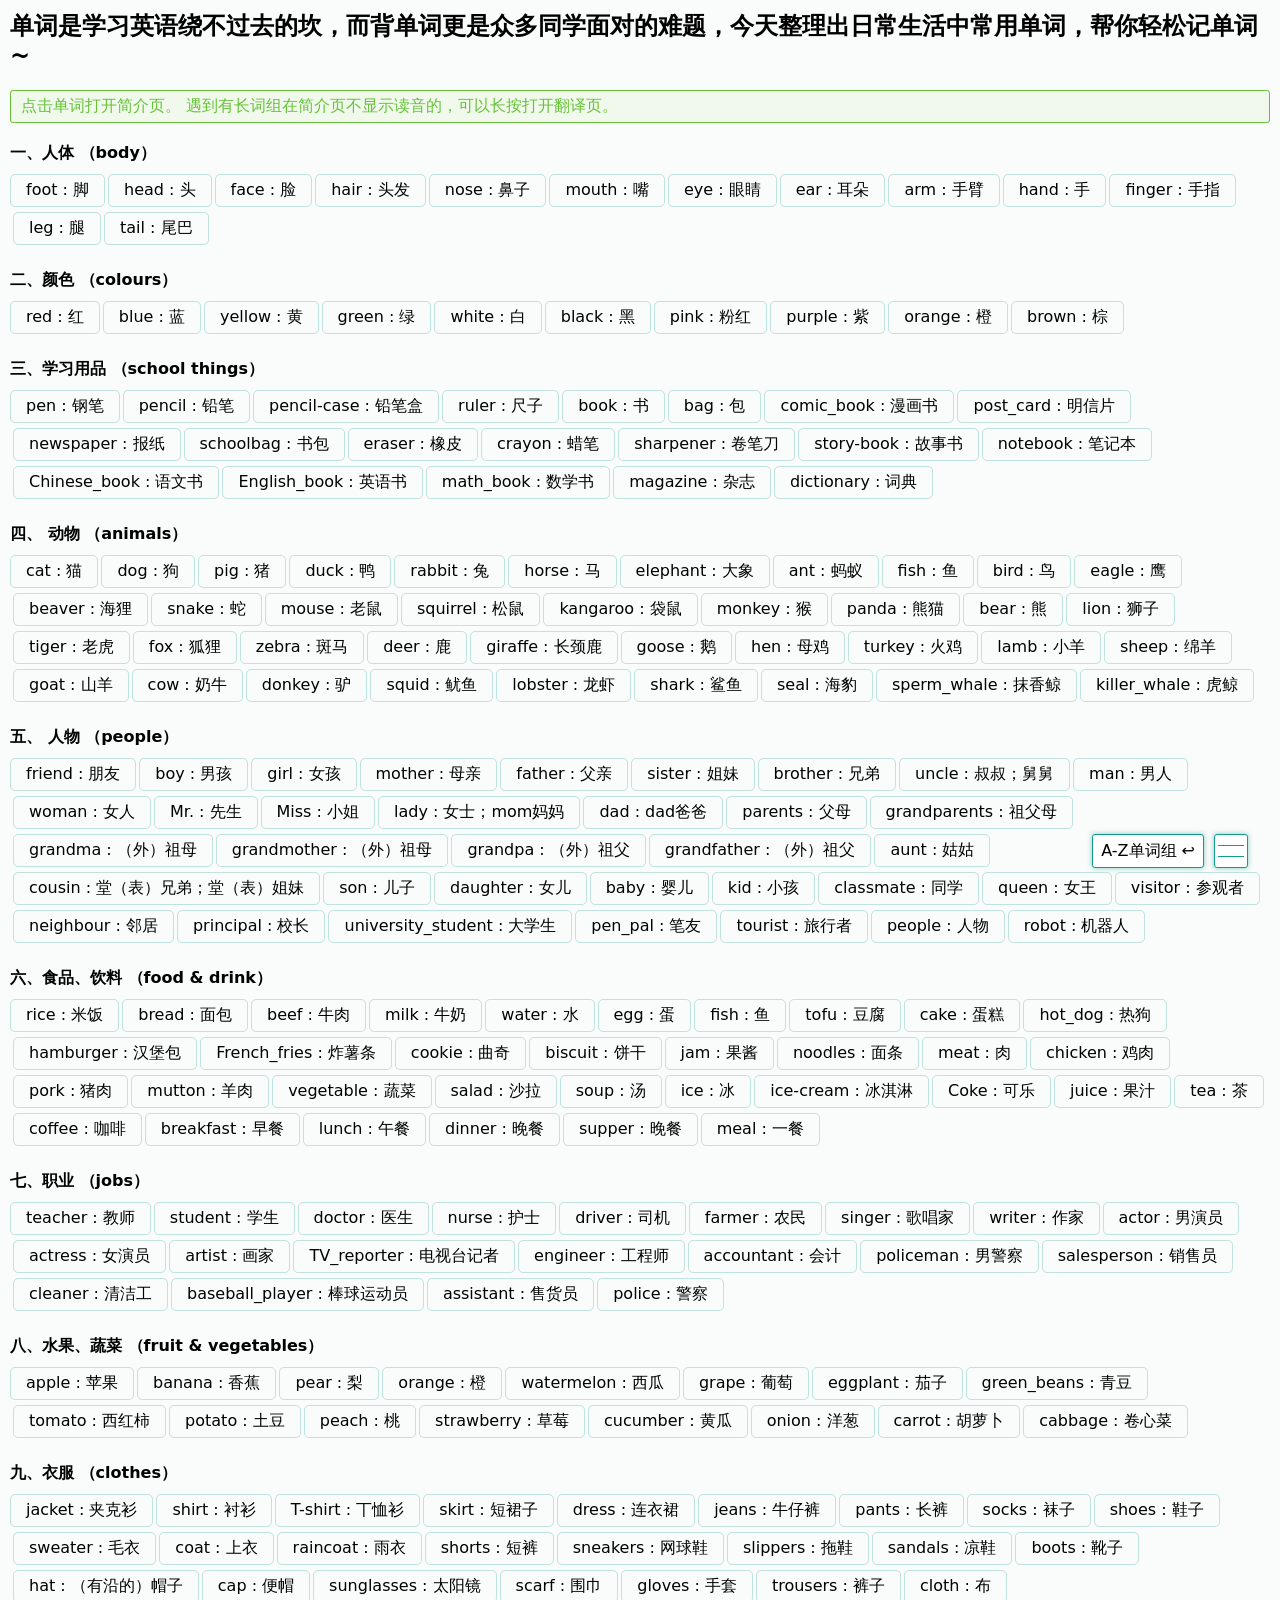
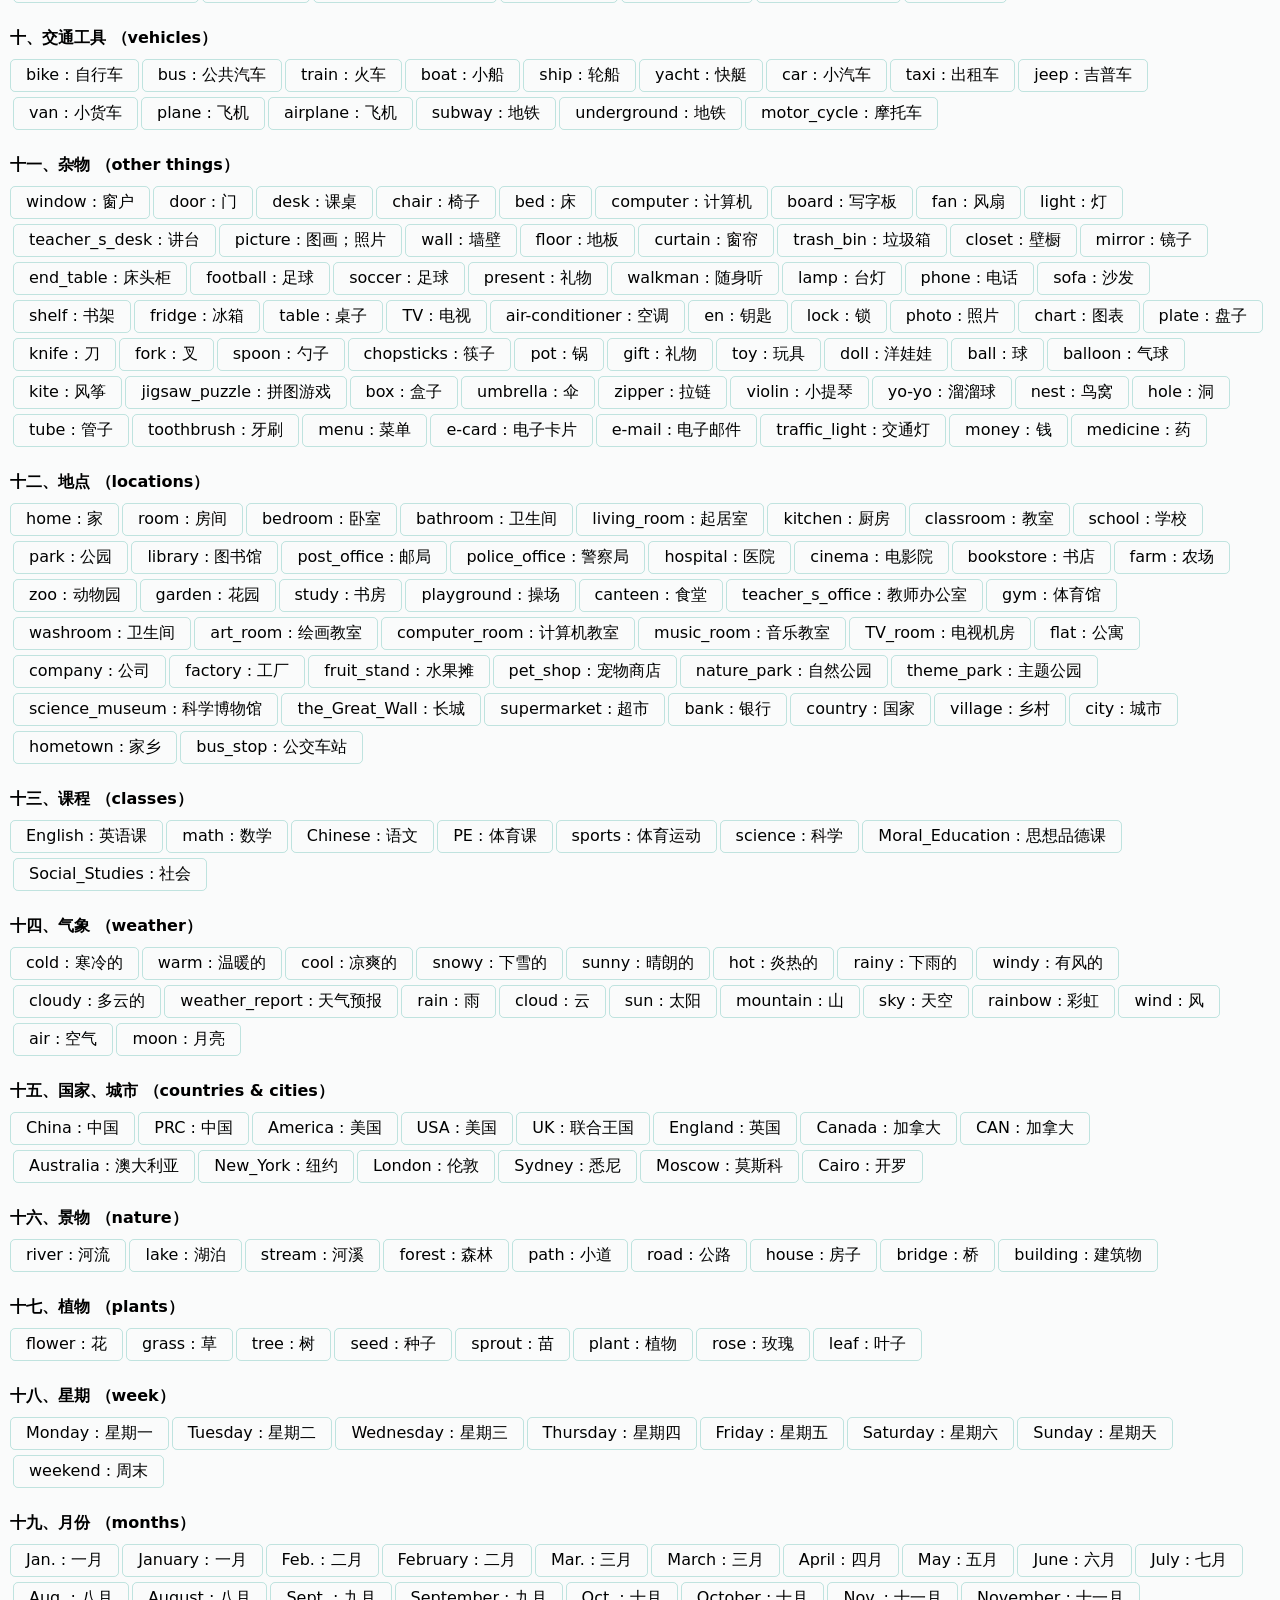
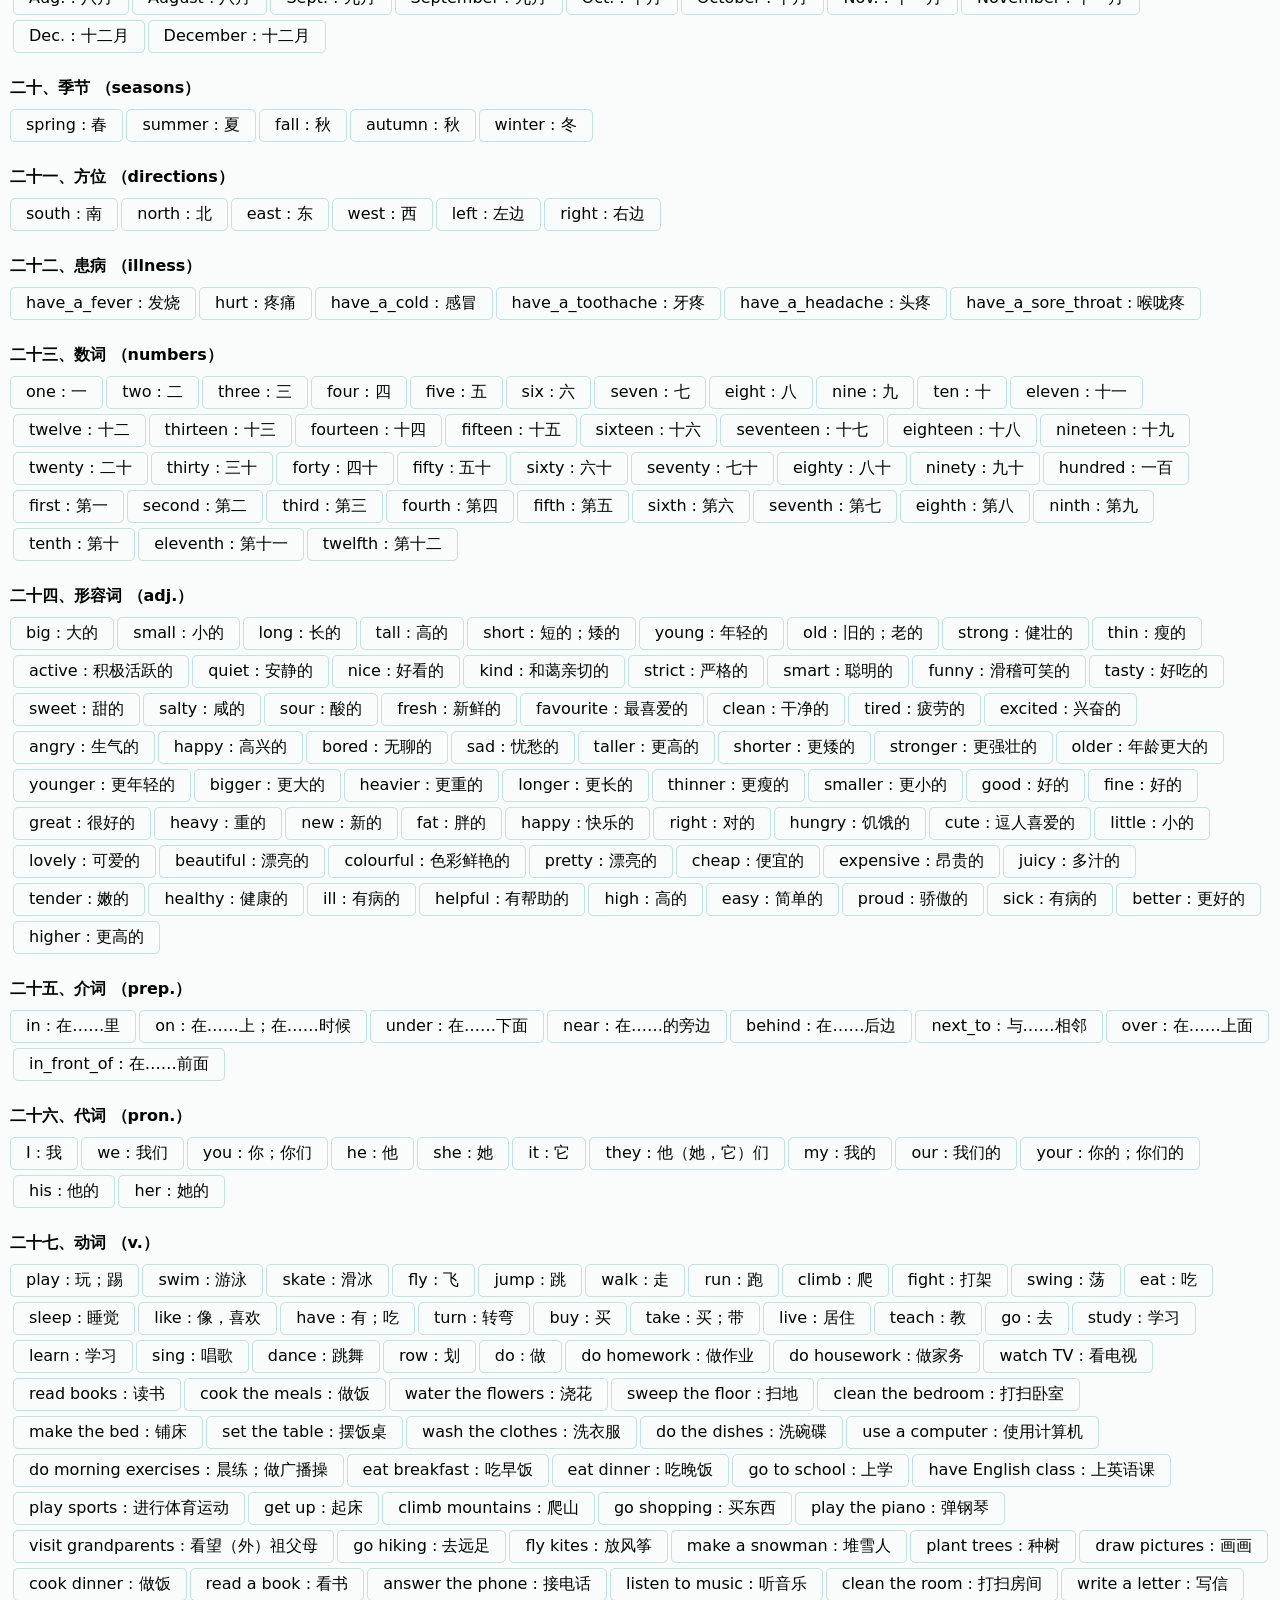
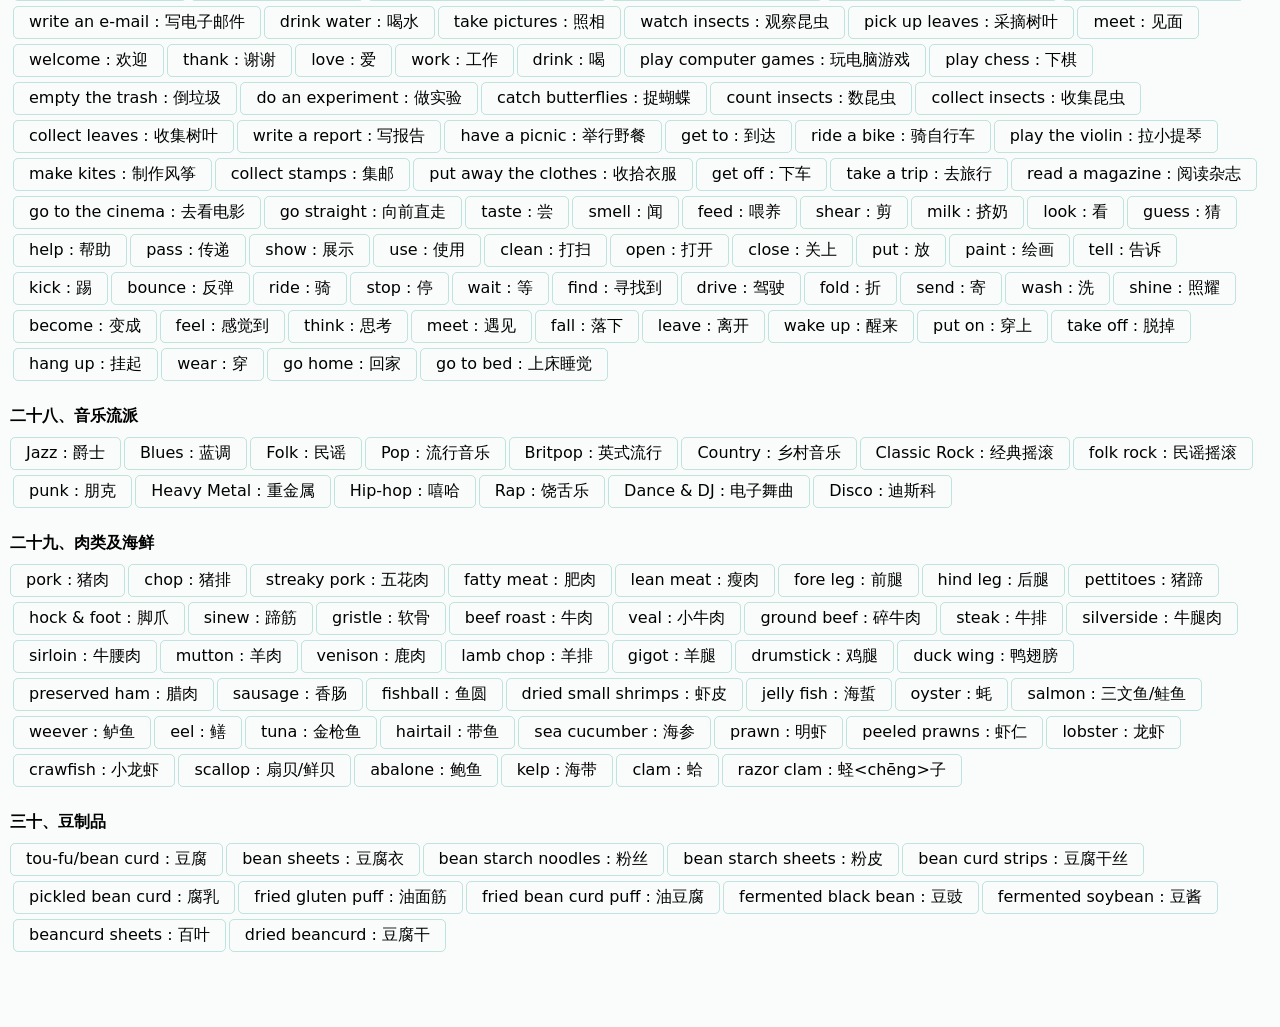
==== commit 707d80ac: "更新" ====
--- a/index.html
+++ b/index.html
@@ -15,16 +15,9 @@
         margin:0;
         padding:0;
       }
-
-      //html, body,
-      //#app{
-      //  width:100%;
-      //  height:100%;
-      //  border: 0 none;
-      //}
     </style>
-    <script type="module" crossorigin src="./assets/index-8345fd6f.js"></script>
-    <link rel="stylesheet" href="./assets/index-d68cce28.css">
+    <script type="module" crossorigin src="./assets/index-f12dae4a.js"></script>
+    <link rel="stylesheet" href="./assets/index-0a1905ec.css">
   </head>
   <body>
     <div id="app"></div>
--- a/assets/index-0a1905ec.css
+++ b/assets/index-0a1905ec.css
@@ -0,0 +1 @@
+@charset "UTF-8";#app{-webkit-font-smoothing:antialiased;-moz-osx-font-smoothing:grayscale;position:relative;background-color:#f6f7f880;font-family:ui-sans-serif,-apple-system,system-ui,Segoe UI,Roboto,Ubuntu,Cantarell,Noto Sans,sans-serif,Helvetica,Apple Color Emoji,Arial,Segoe UI Emoji,Segoe UI Symbol}.vam{vertical-align:middle}.mb20{margin-bottom:20px}.mb10{margin-bottom:10px}.mb5{margin-bottom:5px}.mb2{margin-bottom:2px}.pl30{padding-left:30px}.dialogWrap{margin-bottom:0}.dialogWrap .el-dialog__header{padding-top:10px}.dialogWrap .el-dialog__header .el-dialog__headerbtn{top:0;height:50px}.dialogWrap .el-dialog__header .el-dialog__headerbtn i{font-size:32px}.dialogWrap .el-dialog__body{border:1px solid #e2e2e2;padding:0}.dialogWrap .el-dialog__footer{padding:10px 5px}.menuPopover{height:calc(100vh - 220px);overflow-y:scroll}.menuPopover .isSubTit{position:relative;padding:5px;border-style:solid;border-color:#fff;border-width:2px 0 2px 4px;cursor:pointer}.menuPopover .isSubTit:hover{border-left:4px solid #408020;background-color:#9aff661a}.menuPopover .isSubTit+.isSubTit:before{content:" ";position:absolute;top:-3px;left:0;height:1px;width:100%;background-color:#e2e2e2}.homePage{padding:10px 10px 50px}.homePage .menu{position:fixed;bottom:32px;right:32px;z-index:9}.homePage .menu .btnJump{margin-right:10px;display:inline-block;padding:0 8px;height:32px;line-height:32px;border:1px solid #109b8a;background-color:#fff;cursor:pointer;box-shadow:0 0 5px #109b8a80;-webkit-border-radius:3px;-moz-border-radius:3px;border-radius:3px;font-size:16px}.homePage .menu .icon{display:inline-block;position:relative;width:32px;height:32px;border:1px solid #109b8a;background-color:#fff;cursor:pointer;box-shadow:0 0 5px #109b8a80;-webkit-border-radius:3px;-moz-border-radius:3px;border-radius:3px}.homePage .menu .icon:before,.homePage .menu .icon:after{content:" ";position:absolute;left:3px;right:3px;height:1px;background-color:#109b8a;transition:.2s ease-in-out}.homePage .menu .icon:before{top:10px}.homePage .menu .icon:after{bottom:10px}.homePage .menu .icon.popoverVisible:before{top:15px;transform:rotate(45deg)}.homePage .menu .icon.popoverVisible:after{bottom:15px;transform:rotate(-45deg)}.homePage .info{padding:5px 10px;-webkit-border-radius:3px;-moz-border-radius:3px;border-radius:3px;color:#67c23a;background-color:#f0f9eb;border:1px solid #67c23a}.homePage .iframe{border:0 none;width:100%;height:calc(100vh - 130px)}.homePage .wdSign{position:relative;display:inline-block;padding:5px 15px;cursor:pointer;border:1px solid rgba(16,155,138,.25);transition:.2s ease-in-out;-webkit-border-radius:5px;-moz-border-radius:5px;border-radius:5px}.homePage .wdSign:hover{border:1px solid #109b8a;box-shadow:0 0 10px #7cffee80}.homePage .wdSign+.wdSign{margin-left:3px}.homePage .wdSign span{-webkit-touch-callout:none;-webkit-user-select:none;-khtml-user-select:none;-moz-user-select:none;-ms-user-select:none;user-select:none}:root{--el-color-white:#ffffff;--el-color-black:#000000;--el-color-primary-rgb:64,158,255;--el-color-success-rgb:103,194,58;--el-color-warning-rgb:230,162,60;--el-color-danger-rgb:245,108,108;--el-color-error-rgb:245,108,108;--el-color-info-rgb:144,147,153;--el-font-size-extra-large:20px;--el-font-size-large:18px;--el-font-size-medium:16px;--el-font-size-base:14px;--el-font-size-small:13px;--el-font-size-extra-small:12px;--el-font-family:"Helvetica Neue",Helvetica,"PingFang SC","Hiragino Sans GB","Microsoft YaHei","\5fae\8f6f\96c5\9ed1",Arial,sans-serif;--el-font-weight-primary:500;--el-font-line-height-primary:24px;--el-index-normal:1;--el-index-top:1000;--el-index-popper:2000;--el-border-radius-base:4px;--el-border-radius-small:2px;--el-border-radius-round:20px;--el-border-radius-circle:100%;--el-transition-duration:.3s;--el-transition-duration-fast:.2s;--el-transition-function-ease-in-out-bezier:cubic-bezier(.645, .045, .355, 1);--el-transition-function-fast-bezier:cubic-bezier(.23, 1, .32, 1);--el-transition-all:all var(--el-transition-duration) var(--el-transition-function-ease-in-out-bezier);--el-transition-fade:opacity var(--el-transition-duration) var(--el-transition-function-fast-bezier);--el-transition-md-fade:transform var(--el-transition-duration) var(--el-transition-function-fast-bezier),opacity var(--el-transition-duration) var(--el-transition-function-fast-bezier);--el-transition-fade-linear:opacity var(--el-transition-duration-fast) linear;--el-transition-border:border-color var(--el-transition-duration-fast) var(--el-transition-function-ease-in-out-bezier);--el-transition-box-shadow:box-shadow var(--el-transition-duration-fast) var(--el-transition-function-ease-in-out-bezier);--el-transition-color:color var(--el-transition-duration-fast) var(--el-transition-function-ease-in-out-bezier);--el-component-size-large:40px;--el-component-size:32px;--el-component-size-small:24px}:root{color-scheme:light;--el-color-white:#ffffff;--el-color-black:#000000;--el-color-primary:#409eff;--el-color-primary-light-3:#79bbff;--el-color-primary-light-5:#a0cfff;--el-color-primary-light-7:#c6e2ff;--el-color-primary-light-8:#d9ecff;--el-color-primary-light-9:#ecf5ff;--el-color-primary-dark-2:#337ecc;--el-color-success:#67c23a;--el-color-success-light-3:#95d475;--el-color-success-light-5:#b3e19d;--el-color-success-light-7:#d1edc4;--el-color-success-light-8:#e1f3d8;--el-color-success-light-9:#f0f9eb;--el-color-success-dark-2:#529b2e;--el-color-warning:#e6a23c;--el-color-warning-light-3:#eebe77;--el-color-warning-light-5:#f3d19e;--el-color-warning-light-7:#f8e3c5;--el-color-warning-light-8:#faecd8;--el-color-warning-light-9:#fdf6ec;--el-color-warning-dark-2:#b88230;--el-color-danger:#f56c6c;--el-color-danger-light-3:#f89898;--el-color-danger-light-5:#fab6b6;--el-color-danger-light-7:#fcd3d3;--el-color-danger-light-8:#fde2e2;--el-color-danger-light-9:#fef0f0;--el-color-danger-dark-2:#c45656;--el-color-error:#f56c6c;--el-color-error-light-3:#f89898;--el-color-error-light-5:#fab6b6;--el-color-error-light-7:#fcd3d3;--el-color-error-light-8:#fde2e2;--el-color-error-light-9:#fef0f0;--el-color-error-dark-2:#c45656;--el-color-info:#909399;--el-color-info-light-3:#b1b3b8;--el-color-info-light-5:#c8c9cc;--el-color-info-light-7:#dedfe0;--el-color-info-light-8:#e9e9eb;--el-color-info-light-9:#f4f4f5;--el-color-info-dark-2:#73767a;--el-bg-color:#ffffff;--el-bg-color-page:#f2f3f5;--el-bg-color-overlay:#ffffff;--el-text-color-primary:#303133;--el-text-color-regular:#606266;--el-text-color-secondary:#909399;--el-text-color-placeholder:#a8abb2;--el-text-color-disabled:#c0c4cc;--el-border-color:#dcdfe6;--el-border-color-light:#e4e7ed;--el-border-color-lighter:#ebeef5;--el-border-color-extra-light:#f2f6fc;--el-border-color-dark:#d4d7de;--el-border-color-darker:#cdd0d6;--el-fill-color:#f0f2f5;--el-fill-color-light:#f5f7fa;--el-fill-color-lighter:#fafafa;--el-fill-color-extra-light:#fafcff;--el-fill-color-dark:#ebedf0;--el-fill-color-darker:#e6e8eb;--el-fill-color-blank:#ffffff;--el-box-shadow:0px 12px 32px 4px rgba(0, 0, 0, .04),0px 8px 20px rgba(0, 0, 0, .08);--el-box-shadow-light:0px 0px 12px rgba(0, 0, 0, .12);--el-box-shadow-lighter:0px 0px 6px rgba(0, 0, 0, .12);--el-box-shadow-dark:0px 16px 48px 16px rgba(0, 0, 0, .08),0px 12px 32px rgba(0, 0, 0, .12),0px 8px 16px -8px rgba(0, 0, 0, .16);--el-disabled-bg-color:var(--el-fill-color-light);--el-disabled-text-color:var(--el-text-color-placeholder);--el-disabled-border-color:var(--el-border-color-light);--el-overlay-color:rgba(0, 0, 0, .8);--el-overlay-color-light:rgba(0, 0, 0, .7);--el-overlay-color-lighter:rgba(0, 0, 0, .5);--el-mask-color:rgba(255, 255, 255, .9);--el-mask-color-extra-light:rgba(255, 255, 255, .3);--el-border-width:1px;--el-border-style:solid;--el-border-color-hover:var(--el-text-color-disabled);--el-border:var(--el-border-width) var(--el-border-style) var(--el-border-color);--el-svg-monochrome-grey:var(--el-border-color)}.fade-in-linear-enter-active,.fade-in-linear-leave-active{transition:var(--el-transition-fade-linear)}.fade-in-linear-enter-from,.fade-in-linear-leave-to{opacity:0}.el-fade-in-linear-enter-active,.el-fade-in-linear-leave-active{transition:var(--el-transition-fade-linear)}.el-fade-in-linear-enter-from,.el-fade-in-linear-leave-to{opacity:0}.el-fade-in-enter-active,.el-fade-in-leave-active{transition:all var(--el-transition-duration) cubic-bezier(.55,0,.1,1)}.el-fade-in-enter-from,.el-fade-in-leave-active{opacity:0}.el-zoom-in-center-enter-active,.el-zoom-in-center-leave-active{transition:all var(--el-transition-duration) cubic-bezier(.55,0,.1,1)}.el-zoom-in-center-enter-from,.el-zoom-in-center-leave-active{opacity:0;transform:scaleX(0)}.el-zoom-in-top-enter-active,.el-zoom-in-top-leave-active{opacity:1;transform:scaleY(1);transition:var(--el-transition-md-fade);transform-origin:center top}.el-zoom-in-top-enter-active[data-popper-placement^=top],.el-zoom-in-top-leave-active[data-popper-placement^=top]{transform-origin:center bottom}.el-zoom-in-top-enter-from,.el-zoom-in-top-leave-active{opacity:0;transform:scaleY(0)}.el-zoom-in-bottom-enter-active,.el-zoom-in-bottom-leave-active{opacity:1;transform:scaleY(1);transition:var(--el-transition-md-fade);transform-origin:center bottom}.el-zoom-in-bottom-enter-from,.el-zoom-in-bottom-leave-active{opacity:0;transform:scaleY(0)}.el-zoom-in-left-enter-active,.el-zoom-in-left-leave-active{opacity:1;transform:scale(1);transition:var(--el-transition-md-fade);transform-origin:top left}.el-zoom-in-left-enter-from,.el-zoom-in-left-leave-active{opacity:0;transform:scale(.45)}.collapse-transition{transition:var(--el-transition-duration) height ease-in-out,var(--el-transition-duration) padding-top ease-in-out,var(--el-transition-duration) padding-bottom ease-in-out}.el-collapse-transition-enter-active,.el-collapse-transition-leave-active{transition:var(--el-transition-duration) max-height ease-in-out,var(--el-transition-duration) padding-top ease-in-out,var(--el-transition-duration) padding-bottom ease-in-out}.horizontal-collapse-transition{transition:var(--el-transition-duration) width ease-in-out,var(--el-transition-duration) padding-left ease-in-out,var(--el-transition-duration) padding-right ease-in-out}.el-list-enter-active,.el-list-leave-active{transition:all 1s}.el-list-enter-from,.el-list-leave-to{opacity:0;transform:translateY(-30px)}.el-list-leave-active{position:absolute!important}.el-opacity-transition{transition:opacity var(--el-transition-duration) cubic-bezier(.55,0,.1,1)}.el-icon-loading{-webkit-animation:rotating 2s linear infinite;animation:rotating 2s linear infinite}.el-icon--right{margin-left:5px}.el-icon--left{margin-right:5px}@-webkit-keyframes rotating{0%{transform:rotate(0)}to{transform:rotate(360deg)}}@keyframes rotating{0%{transform:rotate(0)}to{transform:rotate(360deg)}}.el-icon{--color:inherit;height:1em;width:1em;line-height:1em;display:inline-flex;justify-content:center;align-items:center;position:relative;fill:currentColor;color:var(--color);font-size:inherit}.el-icon.is-loading{-webkit-animation:rotating 2s linear infinite;animation:rotating 2s linear infinite}.el-icon svg{height:1em;width:1em}:root{--el-popup-modal-bg-color:var(--el-color-black);--el-popup-modal-opacity:.5}.v-modal-enter{-webkit-animation:v-modal-in var(--el-transition-duration-fast) ease;animation:v-modal-in var(--el-transition-duration-fast) ease}.v-modal-leave{-webkit-animation:v-modal-out var(--el-transition-duration-fast) ease forwards;animation:v-modal-out var(--el-transition-duration-fast) ease forwards}@-webkit-keyframes v-modal-in{0%{opacity:0}}@keyframes v-modal-in{0%{opacity:0}}@-webkit-keyframes v-modal-out{to{opacity:0}}@keyframes v-modal-out{to{opacity:0}}.v-modal{position:fixed;left:0;top:0;width:100%;height:100%;opacity:var(--el-popup-modal-opacity);background:var(--el-popup-modal-bg-color)}.el-popup-parent--hidden{overflow:hidden}.el-dialog{--el-dialog-width:50%;--el-dialog-margin-top:15vh;--el-dialog-bg-color:var(--el-bg-color);--el-dialog-box-shadow:var(--el-box-shadow);--el-dialog-title-font-size:var(--el-font-size-large);--el-dialog-content-font-size:14px;--el-dialog-font-line-height:var(--el-font-line-height-primary);--el-dialog-padding-primary:20px;--el-dialog-border-radius:var(--el-border-radius-small);position:relative;margin:var(--el-dialog-margin-top,15vh) auto 50px;background:var(--el-dialog-bg-color);border-radius:var(--el-dialog-border-radius);box-shadow:var(--el-dialog-box-shadow);box-sizing:border-box;width:var(--el-dialog-width,50%)}.el-dialog:focus{outline:0!important}.el-dialog.is-align-center{margin:auto}.el-dialog.is-fullscreen{--el-dialog-width:100%;--el-dialog-margin-top:0;margin-bottom:0;height:100%;overflow:auto}.el-dialog__wrapper{position:fixed;top:0;right:0;bottom:0;left:0;overflow:auto;margin:0}.el-dialog.is-draggable .el-dialog__header{cursor:move;-webkit-user-select:none;-moz-user-select:none;-ms-user-select:none;user-select:none}.el-dialog__header{padding:var(--el-dialog-padding-primary);padding-bottom:10px;margin-right:16px}.el-dialog__headerbtn{position:absolute;top:6px;right:0;padding:0;width:54px;height:54px;background:0 0;border:none;outline:0;cursor:pointer;font-size:var(--el-message-close-size,16px)}.el-dialog__headerbtn .el-dialog__close{color:var(--el-color-info);font-size:inherit}.el-dialog__headerbtn:focus .el-dialog__close,.el-dialog__headerbtn:hover .el-dialog__close{color:var(--el-color-primary)}.el-dialog__title{line-height:var(--el-dialog-font-line-height);font-size:var(--el-dialog-title-font-size);color:var(--el-text-color-primary)}.el-dialog__body{padding:calc(var(--el-dialog-padding-primary) + 10px) var(--el-dialog-padding-primary);color:var(--el-text-color-regular);font-size:var(--el-dialog-content-font-size)}.el-dialog__footer{padding:var(--el-dialog-padding-primary);padding-top:10px;text-align:right;box-sizing:border-box}.el-dialog--center{text-align:center}.el-dialog--center .el-dialog__body{text-align:initial;padding:25px calc(var(--el-dialog-padding-primary) + 5px) 30px}.el-dialog--center .el-dialog__footer{text-align:inherit}.el-overlay-dialog{position:fixed;top:0;right:0;bottom:0;left:0;overflow:auto}.dialog-fade-enter-active{-webkit-animation:modal-fade-in var(--el-transition-duration);animation:modal-fade-in var(--el-transition-duration)}.dialog-fade-enter-active .el-overlay-dialog{-webkit-animation:dialog-fade-in var(--el-transition-duration);animation:dialog-fade-in var(--el-transition-duration)}.dialog-fade-leave-active{-webkit-animation:modal-fade-out var(--el-transition-duration);animation:modal-fade-out var(--el-transition-duration)}.dialog-fade-leave-active .el-overlay-dialog{-webkit-animation:dialog-fade-out var(--el-transition-duration);animation:dialog-fade-out var(--el-transition-duration)}@-webkit-keyframes dialog-fade-in{0%{transform:translate3d(0,-20px,0);opacity:0}to{transform:translateZ(0);opacity:1}}@keyframes dialog-fade-in{0%{transform:translate3d(0,-20px,0);opacity:0}to{transform:translateZ(0);opacity:1}}@-webkit-keyframes dialog-fade-out{0%{transform:translateZ(0);opacity:1}to{transform:translate3d(0,-20px,0);opacity:0}}@keyframes dialog-fade-out{0%{transform:translateZ(0);opacity:1}to{transform:translate3d(0,-20px,0);opacity:0}}@-webkit-keyframes modal-fade-in{0%{opacity:0}to{opacity:1}}@keyframes modal-fade-in{0%{opacity:0}to{opacity:1}}@-webkit-keyframes modal-fade-out{0%{opacity:1}to{opacity:0}}@keyframes modal-fade-out{0%{opacity:1}to{opacity:0}}.el-overlay{position:fixed;top:0;right:0;bottom:0;left:0;z-index:2000;height:100%;background-color:var(--el-overlay-color-lighter);overflow:auto}.el-overlay .el-overlay-root{height:0}.el-button{--el-button-font-weight:var(--el-font-weight-primary);--el-button-border-color:var(--el-border-color);--el-button-bg-color:var(--el-fill-color-blank);--el-button-text-color:var(--el-text-color-regular);--el-button-disabled-text-color:var(--el-disabled-text-color);--el-button-disabled-bg-color:var(--el-fill-color-blank);--el-button-disabled-border-color:var(--el-border-color-light);--el-button-divide-border-color:rgba(255, 255, 255, .5);--el-button-hover-text-color:var(--el-color-primary);--el-button-hover-bg-color:var(--el-color-primary-light-9);--el-button-hover-border-color:var(--el-color-primary-light-7);--el-button-active-text-color:var(--el-button-hover-text-color);--el-button-active-border-color:var(--el-color-primary);--el-button-active-bg-color:var(--el-button-hover-bg-color);--el-button-outline-color:var(--el-color-primary-light-5);--el-button-hover-link-text-color:var(--el-color-info);--el-button-active-color:var(--el-text-color-primary)}.el-button{display:inline-flex;justify-content:center;align-items:center;line-height:1;height:32px;white-space:nowrap;cursor:pointer;color:var(--el-button-text-color);text-align:center;box-sizing:border-box;outline:0;transition:.1s;font-weight:var(--el-button-font-weight);-webkit-user-select:none;-moz-user-select:none;-ms-user-select:none;user-select:none;vertical-align:middle;-webkit-appearance:none;background-color:var(--el-button-bg-color);border:var(--el-border);border-color:var(--el-button-border-color);padding:8px 15px;font-size:var(--el-font-size-base);border-radius:var(--el-border-radius-base)}.el-button:focus,.el-button:hover{color:var(--el-button-hover-text-color);border-color:var(--el-button-hover-border-color);background-color:var(--el-button-hover-bg-color);outline:0}.el-button:active{color:var(--el-button-active-text-color);border-color:var(--el-button-active-border-color);background-color:var(--el-button-active-bg-color);outline:0}.el-button:focus-visible{outline:2px solid var(--el-button-outline-color);outline-offset:1px}.el-button>span{display:inline-flex;align-items:center}.el-button+.el-button{margin-left:12px}.el-button.is-round{padding:8px 15px}.el-button::-moz-focus-inner{border:0}.el-button [class*=el-icon]+span{margin-left:6px}.el-button [class*=el-icon] svg{vertical-align:bottom}.el-button.is-plain{--el-button-hover-text-color:var(--el-color-primary);--el-button-hover-bg-color:var(--el-fill-color-blank);--el-button-hover-border-color:var(--el-color-primary)}.el-button.is-active{color:var(--el-button-active-text-color);border-color:var(--el-button-active-border-color);background-color:var(--el-button-active-bg-color);outline:0}.el-button.is-disabled,.el-button.is-disabled:focus,.el-button.is-disabled:hover{color:var(--el-button-disabled-text-color);cursor:not-allowed;background-image:none;background-color:var(--el-button-disabled-bg-color);border-color:var(--el-button-disabled-border-color)}.el-button.is-loading{position:relative;pointer-events:none}.el-button.is-loading:before{z-index:1;pointer-events:none;content:"";position:absolute;left:-1px;top:-1px;right:-1px;bottom:-1px;border-radius:inherit;background-color:var(--el-mask-color-extra-light)}.el-button.is-round{border-radius:var(--el-border-radius-round)}.el-button.is-circle{border-radius:50%;padding:8px}.el-button.is-text{color:var(--el-button-text-color);border:0 solid transparent;background-color:transparent}.el-button.is-text.is-disabled{color:var(--el-button-disabled-text-color);background-color:transparent!important}.el-button.is-text:not(.is-disabled):focus,.el-button.is-text:not(.is-disabled):hover{background-color:var(--el-fill-color-light)}.el-button.is-text:not(.is-disabled):focus-visible{outline:2px solid var(--el-button-outline-color);outline-offset:1px}.el-button.is-text:not(.is-disabled):active{background-color:var(--el-fill-color)}.el-button.is-text:not(.is-disabled).is-has-bg{background-color:var(--el-fill-color-light)}.el-button.is-text:not(.is-disabled).is-has-bg:focus,.el-button.is-text:not(.is-disabled).is-has-bg:hover{background-color:var(--el-fill-color)}.el-button.is-text:not(.is-disabled).is-has-bg:active{background-color:var(--el-fill-color-dark)}.el-button__text--expand{letter-spacing:.3em;margin-right:-.3em}.el-button.is-link{border-color:transparent;color:var(--el-button-text-color);background:0 0;padding:2px;height:auto}.el-button.is-link:focus,.el-button.is-link:hover{color:var(--el-button-hover-link-text-color)}.el-button.is-link.is-disabled{color:var(--el-button-disabled-text-color);background-color:transparent!important;border-color:transparent!important}.el-button.is-link:not(.is-disabled):focus,.el-button.is-link:not(.is-disabled):hover{border-color:transparent;background-color:transparent}.el-button.is-link:not(.is-disabled):active{color:var(--el-button-active-color);border-color:transparent;background-color:transparent}.el-button--text{border-color:transparent;background:0 0;color:var(--el-color-primary);padding-left:0;padding-right:0}.el-button--text.is-disabled{color:var(--el-button-disabled-text-color);background-color:transparent!important;border-color:transparent!important}.el-button--text:not(.is-disabled):focus,.el-button--text:not(.is-disabled):hover{color:var(--el-color-primary-light-3);border-color:transparent;background-color:transparent}.el-button--text:not(.is-disabled):active{color:var(--el-color-primary-dark-2);border-color:transparent;background-color:transparent}.el-button__link--expand{letter-spacing:.3em;margin-right:-.3em}.el-button--primary{--el-button-text-color:var(--el-color-white);--el-button-bg-color:var(--el-color-primary);--el-button-border-color:var(--el-color-primary);--el-button-outline-color:var(--el-color-primary-light-5);--el-button-active-color:var(--el-color-primary-dark-2);--el-button-hover-text-color:var(--el-color-white);--el-button-hover-link-text-color:var(--el-color-primary-light-5);--el-button-hover-bg-color:var(--el-color-primary-light-3);--el-button-hover-border-color:var(--el-color-primary-light-3);--el-button-active-bg-color:var(--el-color-primary-dark-2);--el-button-active-border-color:var(--el-color-primary-dark-2);--el-button-disabled-text-color:var(--el-color-white);--el-button-disabled-bg-color:var(--el-color-primary-light-5);--el-button-disabled-border-color:var(--el-color-primary-light-5)}.el-button--primary.is-link,.el-button--primary.is-plain,.el-button--primary.is-text{--el-button-text-color:var(--el-color-primary);--el-button-bg-color:var(--el-color-primary-light-9);--el-button-border-color:var(--el-color-primary-light-5);--el-button-hover-text-color:var(--el-color-white);--el-button-hover-bg-color:var(--el-color-primary);--el-button-hover-border-color:var(--el-color-primary);--el-button-active-text-color:var(--el-color-white)}.el-button--primary.is-link.is-disabled,.el-button--primary.is-link.is-disabled:active,.el-button--primary.is-link.is-disabled:focus,.el-button--primary.is-link.is-disabled:hover,.el-button--primary.is-plain.is-disabled,.el-button--primary.is-plain.is-disabled:active,.el-button--primary.is-plain.is-disabled:focus,.el-button--primary.is-plain.is-disabled:hover,.el-button--primary.is-text.is-disabled,.el-button--primary.is-text.is-disabled:active,.el-button--primary.is-text.is-disabled:focus,.el-button--primary.is-text.is-disabled:hover{color:var(--el-color-primary-light-5);background-color:var(--el-color-primary-light-9);border-color:var(--el-color-primary-light-8)}.el-button--success{--el-button-text-color:var(--el-color-white);--el-button-bg-color:var(--el-color-success);--el-button-border-color:var(--el-color-success);--el-button-outline-color:var(--el-color-success-light-5);--el-button-active-color:var(--el-color-success-dark-2);--el-button-hover-text-color:var(--el-color-white);--el-button-hover-link-text-color:var(--el-color-success-light-5);--el-button-hover-bg-color:var(--el-color-success-light-3);--el-button-hover-border-color:var(--el-color-success-light-3);--el-button-active-bg-color:var(--el-color-success-dark-2);--el-button-active-border-color:var(--el-color-success-dark-2);--el-button-disabled-text-color:var(--el-color-white);--el-button-disabled-bg-color:var(--el-color-success-light-5);--el-button-disabled-border-color:var(--el-color-success-light-5)}.el-button--success.is-link,.el-button--success.is-plain,.el-button--success.is-text{--el-button-text-color:var(--el-color-success);--el-button-bg-color:var(--el-color-success-light-9);--el-button-border-color:var(--el-color-success-light-5);--el-button-hover-text-color:var(--el-color-white);--el-button-hover-bg-color:var(--el-color-success);--el-button-hover-border-color:var(--el-color-success);--el-button-active-text-color:var(--el-color-white)}.el-button--success.is-link.is-disabled,.el-button--success.is-link.is-disabled:active,.el-button--success.is-link.is-disabled:focus,.el-button--success.is-link.is-disabled:hover,.el-button--success.is-plain.is-disabled,.el-button--success.is-plain.is-disabled:active,.el-button--success.is-plain.is-disabled:focus,.el-button--success.is-plain.is-disabled:hover,.el-button--success.is-text.is-disabled,.el-button--success.is-text.is-disabled:active,.el-button--success.is-text.is-disabled:focus,.el-button--success.is-text.is-disabled:hover{color:var(--el-color-success-light-5);background-color:var(--el-color-success-light-9);border-color:var(--el-color-success-light-8)}.el-button--warning{--el-button-text-color:var(--el-color-white);--el-button-bg-color:var(--el-color-warning);--el-button-border-color:var(--el-color-warning);--el-button-outline-color:var(--el-color-warning-light-5);--el-button-active-color:var(--el-color-warning-dark-2);--el-button-hover-text-color:var(--el-color-white);--el-button-hover-link-text-color:var(--el-color-warning-light-5);--el-button-hover-bg-color:var(--el-color-warning-light-3);--el-button-hover-border-color:var(--el-color-warning-light-3);--el-button-active-bg-color:var(--el-color-warning-dark-2);--el-button-active-border-color:var(--el-color-warning-dark-2);--el-button-disabled-text-color:var(--el-color-white);--el-button-disabled-bg-color:var(--el-color-warning-light-5);--el-button-disabled-border-color:var(--el-color-warning-light-5)}.el-button--warning.is-link,.el-button--warning.is-plain,.el-button--warning.is-text{--el-button-text-color:var(--el-color-warning);--el-button-bg-color:var(--el-color-warning-light-9);--el-button-border-color:var(--el-color-warning-light-5);--el-button-hover-text-color:var(--el-color-white);--el-button-hover-bg-color:var(--el-color-warning);--el-button-hover-border-color:var(--el-color-warning);--el-button-active-text-color:var(--el-color-white)}.el-button--warning.is-link.is-disabled,.el-button--warning.is-link.is-disabled:active,.el-button--warning.is-link.is-disabled:focus,.el-button--warning.is-link.is-disabled:hover,.el-button--warning.is-plain.is-disabled,.el-button--warning.is-plain.is-disabled:active,.el-button--warning.is-plain.is-disabled:focus,.el-button--warning.is-plain.is-disabled:hover,.el-button--warning.is-text.is-disabled,.el-button--warning.is-text.is-disabled:active,.el-button--warning.is-text.is-disabled:focus,.el-button--warning.is-text.is-disabled:hover{color:var(--el-color-warning-light-5);background-color:var(--el-color-warning-light-9);border-color:var(--el-color-warning-light-8)}.el-button--danger{--el-button-text-color:var(--el-color-white);--el-button-bg-color:var(--el-color-danger);--el-button-border-color:var(--el-color-danger);--el-button-outline-color:var(--el-color-danger-light-5);--el-button-active-color:var(--el-color-danger-dark-2);--el-button-hover-text-color:var(--el-color-white);--el-button-hover-link-text-color:var(--el-color-danger-light-5);--el-button-hover-bg-color:var(--el-color-danger-light-3);--el-button-hover-border-color:var(--el-color-danger-light-3);--el-button-active-bg-color:var(--el-color-danger-dark-2);--el-button-active-border-color:var(--el-color-danger-dark-2);--el-button-disabled-text-color:var(--el-color-white);--el-button-disabled-bg-color:var(--el-color-danger-light-5);--el-button-disabled-border-color:var(--el-color-danger-light-5)}.el-button--danger.is-link,.el-button--danger.is-plain,.el-button--danger.is-text{--el-button-text-color:var(--el-color-danger);--el-button-bg-color:var(--el-color-danger-light-9);--el-button-border-color:var(--el-color-danger-light-5);--el-button-hover-text-color:var(--el-color-white);--el-button-hover-bg-color:var(--el-color-danger);--el-button-hover-border-color:var(--el-color-danger);--el-button-active-text-color:var(--el-color-white)}.el-button--danger.is-link.is-disabled,.el-button--danger.is-link.is-disabled:active,.el-button--danger.is-link.is-disabled:focus,.el-button--danger.is-link.is-disabled:hover,.el-button--danger.is-plain.is-disabled,.el-button--danger.is-plain.is-disabled:active,.el-button--danger.is-plain.is-disabled:focus,.el-button--danger.is-plain.is-disabled:hover,.el-button--danger.is-text.is-disabled,.el-button--danger.is-text.is-disabled:active,.el-button--danger.is-text.is-disabled:focus,.el-button--danger.is-text.is-disabled:hover{color:var(--el-color-danger-light-5);background-color:var(--el-color-danger-light-9);border-color:var(--el-color-danger-light-8)}.el-button--info{--el-button-text-color:var(--el-color-white);--el-button-bg-color:var(--el-color-info);--el-button-border-color:var(--el-color-info);--el-button-outline-color:var(--el-color-info-light-5);--el-button-active-color:var(--el-color-info-dark-2);--el-button-hover-text-color:var(--el-color-white);--el-button-hover-link-text-color:var(--el-color-info-light-5);--el-button-hover-bg-color:var(--el-color-info-light-3);--el-button-hover-border-color:var(--el-color-info-light-3);--el-button-active-bg-color:var(--el-color-info-dark-2);--el-button-active-border-color:var(--el-color-info-dark-2);--el-button-disabled-text-color:var(--el-color-white);--el-button-disabled-bg-color:var(--el-color-info-light-5);--el-button-disabled-border-color:var(--el-color-info-light-5)}.el-button--info.is-link,.el-button--info.is-plain,.el-button--info.is-text{--el-button-text-color:var(--el-color-info);--el-button-bg-color:var(--el-color-info-light-9);--el-button-border-color:var(--el-color-info-light-5);--el-button-hover-text-color:var(--el-color-white);--el-button-hover-bg-color:var(--el-color-info);--el-button-hover-border-color:var(--el-color-info);--el-button-active-text-color:var(--el-color-white)}.el-button--info.is-link.is-disabled,.el-button--info.is-link.is-disabled:active,.el-button--info.is-link.is-disabled:focus,.el-button--info.is-link.is-disabled:hover,.el-button--info.is-plain.is-disabled,.el-button--info.is-plain.is-disabled:active,.el-button--info.is-plain.is-disabled:focus,.el-button--info.is-plain.is-disabled:hover,.el-button--info.is-text.is-disabled,.el-button--info.is-text.is-disabled:active,.el-button--info.is-text.is-disabled:focus,.el-button--info.is-text.is-disabled:hover{color:var(--el-color-info-light-5);background-color:var(--el-color-info-light-9);border-color:var(--el-color-info-light-8)}.el-button--large{--el-button-size:40px;height:var(--el-button-size);padding:12px 19px;font-size:var(--el-font-size-base);border-radius:var(--el-border-radius-base)}.el-button--large [class*=el-icon]+span{margin-left:8px}.el-button--large.is-round{padding:12px 19px}.el-button--large.is-circle{width:var(--el-button-size);padding:12px}.el-button--small{--el-button-size:24px;height:var(--el-button-size);padding:5px 11px;font-size:12px;border-radius:calc(var(--el-border-radius-base) - 1px)}.el-button--small [class*=el-icon]+span{margin-left:4px}.el-button--small.is-round{padding:5px 11px}.el-button--small.is-circle{width:var(--el-button-size);padding:5px}.el-popper{--el-popper-border-radius:var(--el-popover-border-radius, 4px)}.el-popper{position:absolute;border-radius:var(--el-popper-border-radius);padding:5px 11px;z-index:2000;font-size:12px;line-height:20px;min-width:10px;word-wrap:break-word;visibility:visible}.el-popper.is-dark{color:var(--el-bg-color);background:var(--el-text-color-primary);border:1px solid var(--el-text-color-primary)}.el-popper.is-dark .el-popper__arrow:before{border:1px solid var(--el-text-color-primary);background:var(--el-text-color-primary);right:0}.el-popper.is-light{background:var(--el-bg-color-overlay);border:1px solid var(--el-border-color-light)}.el-popper.is-light .el-popper__arrow:before{border:1px solid var(--el-border-color-light);background:var(--el-bg-color-overlay);right:0}.el-popper.is-pure{padding:0}.el-popper__arrow{position:absolute;width:10px;height:10px;z-index:-1}.el-popper__arrow:before{position:absolute;width:10px;height:10px;z-index:-1;content:" ";transform:rotate(45deg);background:var(--el-text-color-primary);box-sizing:border-box}.el-popper[data-popper-placement^=top]>.el-popper__arrow{bottom:-5px}.el-popper[data-popper-placement^=top]>.el-popper__arrow:before{border-bottom-right-radius:2px}.el-popper[data-popper-placement^=bottom]>.el-popper__arrow{top:-5px}.el-popper[data-popper-placement^=bottom]>.el-popper__arrow:before{border-top-left-radius:2px}.el-popper[data-popper-placement^=left]>.el-popper__arrow{right:-5px}.el-popper[data-popper-placement^=left]>.el-popper__arrow:before{border-top-right-radius:2px}.el-popper[data-popper-placement^=right]>.el-popper__arrow{left:-5px}.el-popper[data-popper-placement^=right]>.el-popper__arrow:before{border-bottom-left-radius:2px}.el-popper[data-popper-placement^=top] .el-popper__arrow:before{border-top-color:transparent!important;border-left-color:transparent!important}.el-popper[data-popper-placement^=bottom] .el-popper__arrow:before{border-bottom-color:transparent!important;border-right-color:transparent!important}.el-popper[data-popper-placement^=left] .el-popper__arrow:before{border-left-color:transparent!important;border-bottom-color:transparent!important}.el-popper[data-popper-placement^=right] .el-popper__arrow:before{border-right-color:transparent!important;border-top-color:transparent!important}.el-popover{--el-popover-bg-color:var(--el-bg-color-overlay);--el-popover-font-size:var(--el-font-size-base);--el-popover-border-color:var(--el-border-color-lighter);--el-popover-padding:12px;--el-popover-padding-large:18px 20px;--el-popover-title-font-size:16px;--el-popover-title-text-color:var(--el-text-color-primary);--el-popover-border-radius:4px}.el-popover.el-popper{background:var(--el-popover-bg-color);min-width:150px;border-radius:var(--el-popover-border-radius);border:1px solid var(--el-popover-border-color);padding:var(--el-popover-padding);z-index:var(--el-index-popper);color:var(--el-text-color-regular);line-height:1.4;text-align:justify;font-size:var(--el-popover-font-size);box-shadow:var(--el-box-shadow-light);word-break:break-all;box-sizing:border-box}.el-popover.el-popper--plain{padding:var(--el-popover-padding-large)}.el-popover__title{color:var(--el-popover-title-text-color);font-size:var(--el-popover-title-font-size);line-height:1;margin-bottom:12px}.el-popover__reference:focus:hover,.el-popover__reference:focus:not(.focusing){outline-width:0}.el-popover.el-popper.is-dark{--el-popover-bg-color:var(--el-text-color-primary);--el-popover-border-color:var(--el-text-color-primary);--el-popover-title-text-color:var(--el-bg-color);color:var(--el-bg-color)}.el-popover.el-popper:focus,.el-popover.el-popper:focus:active{outline-width:0}
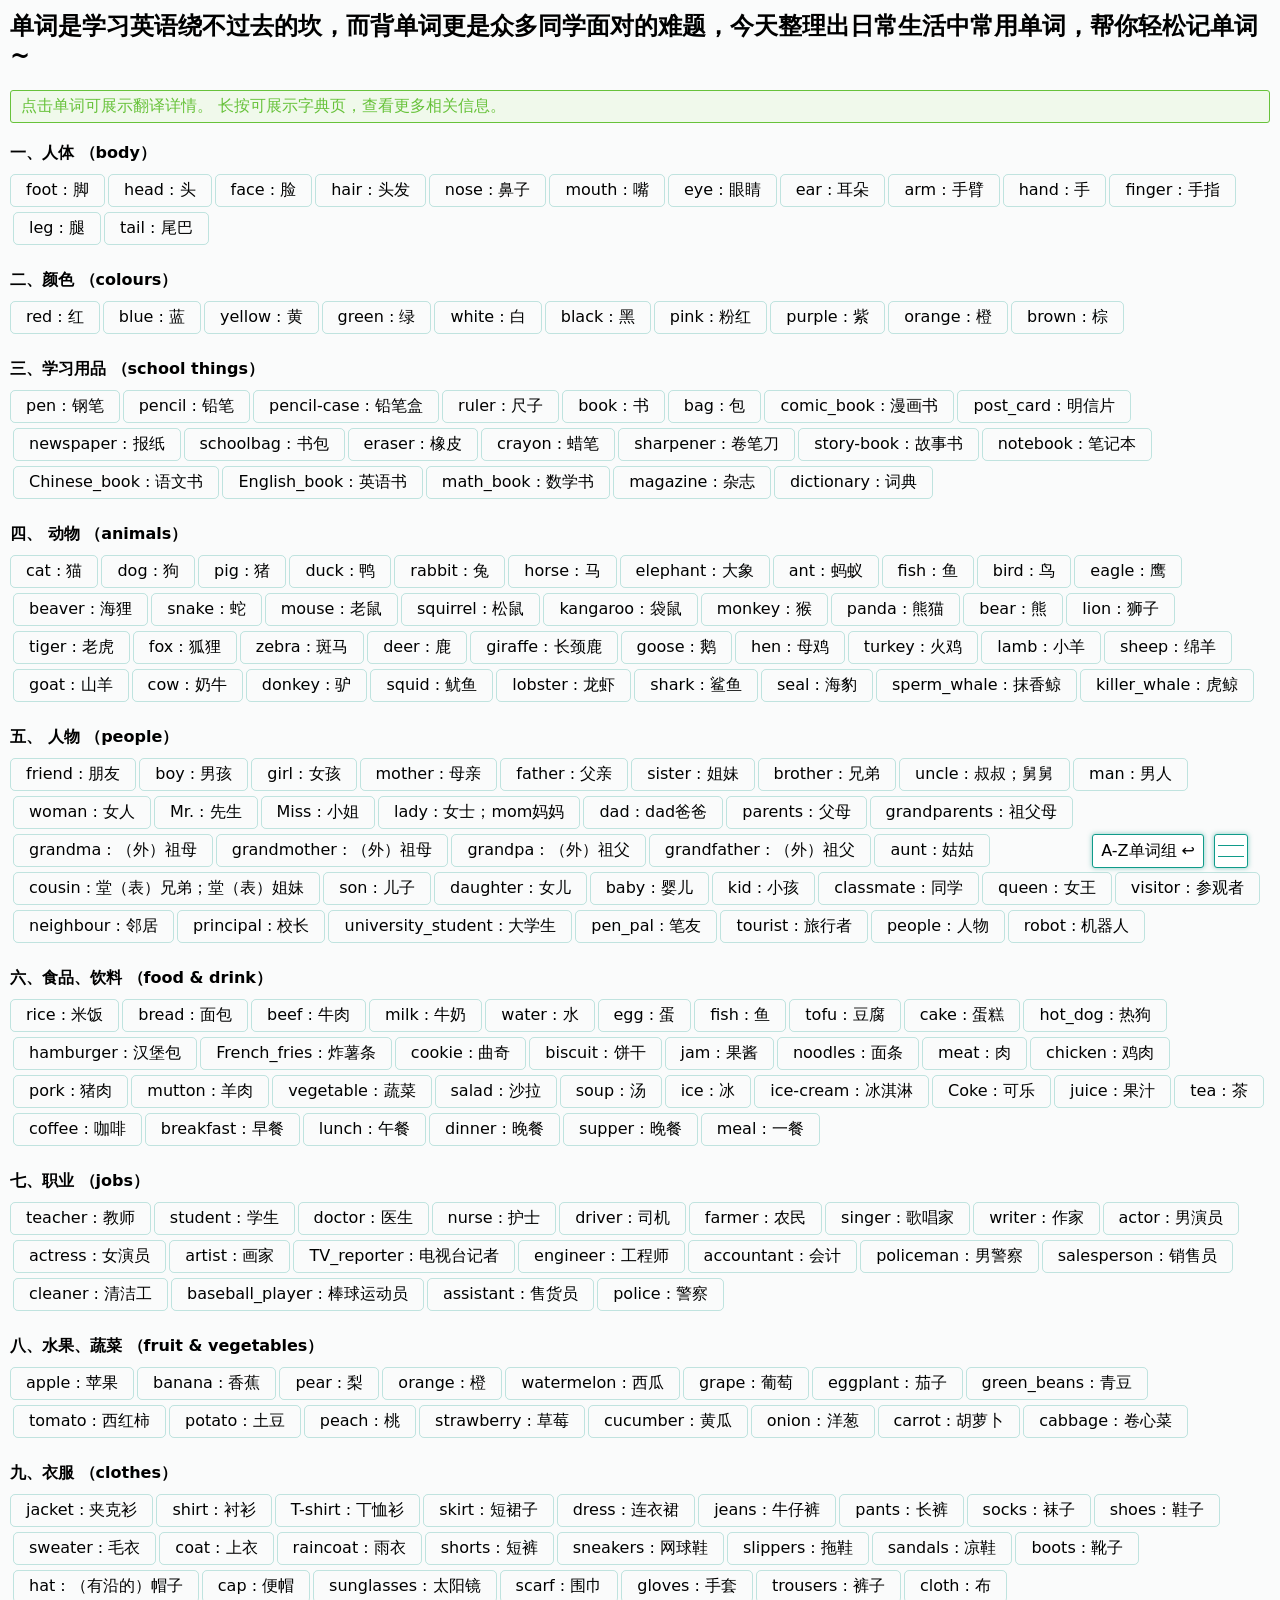
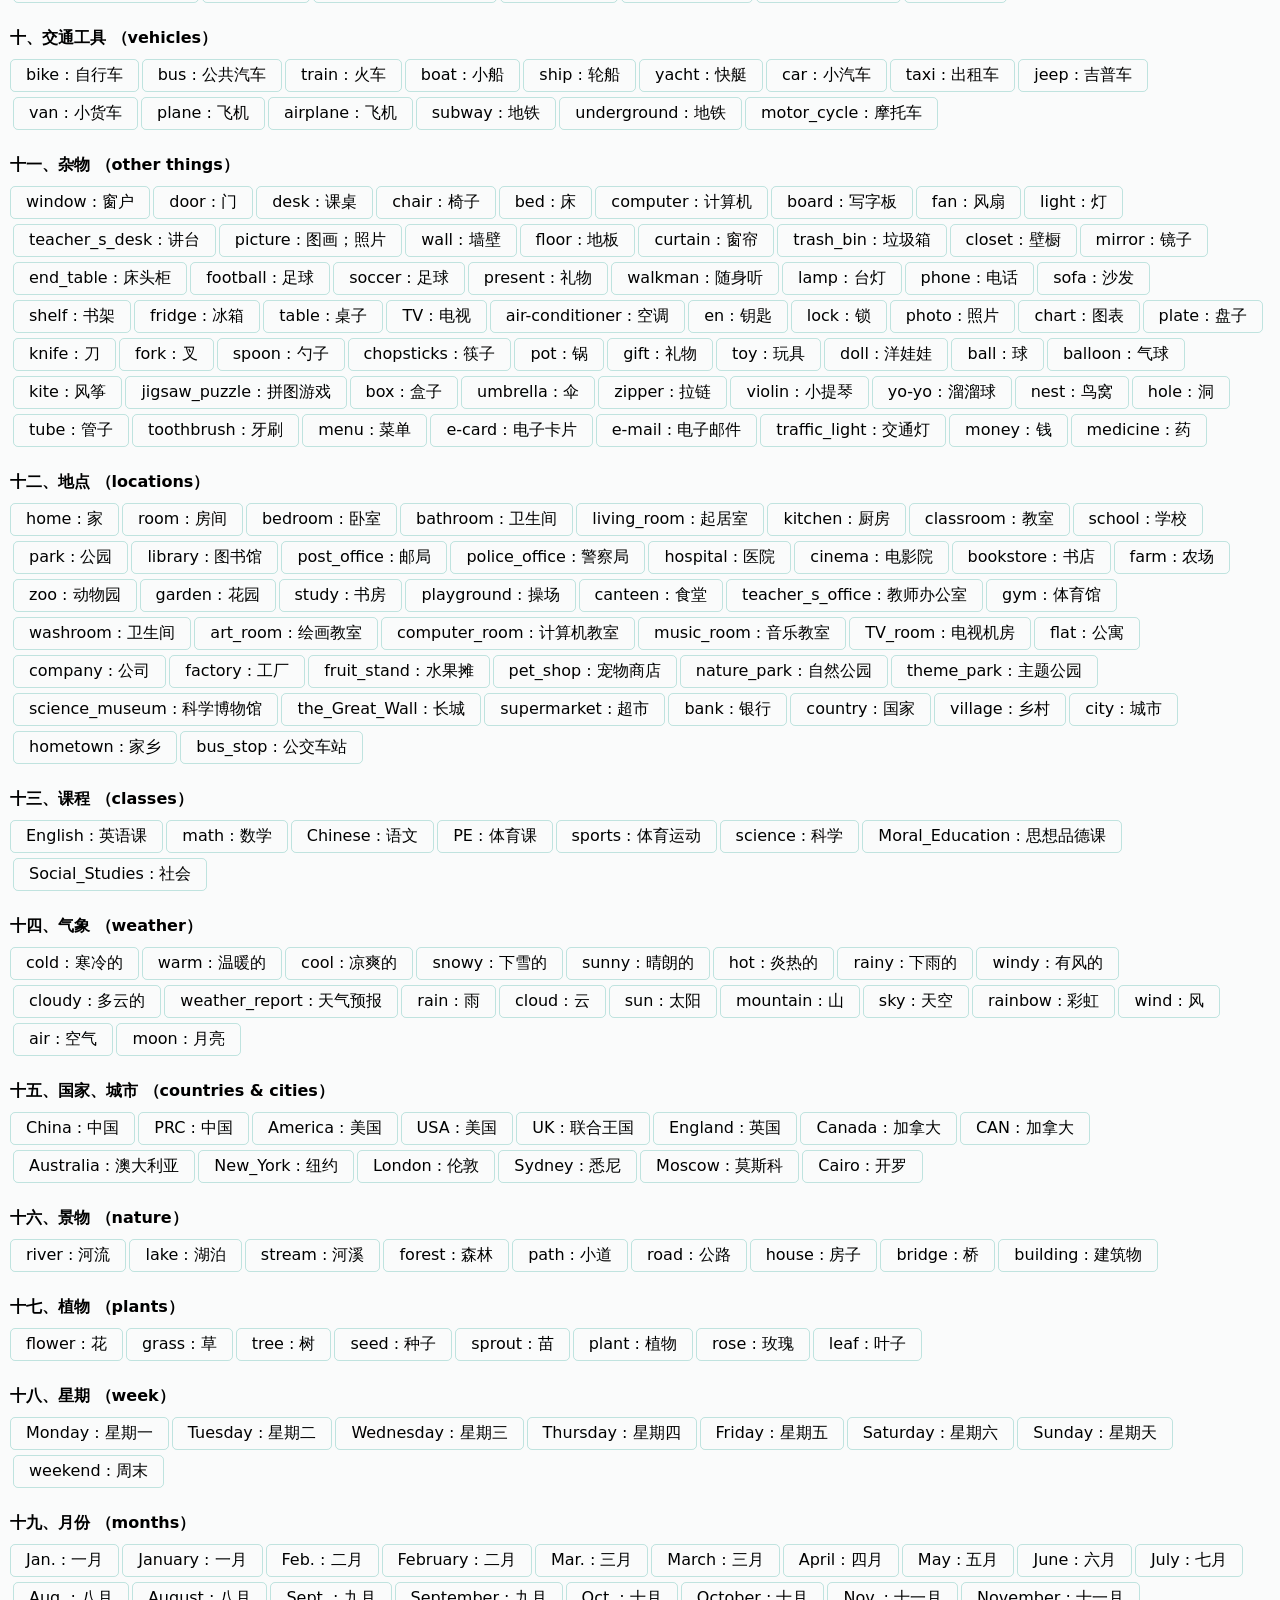
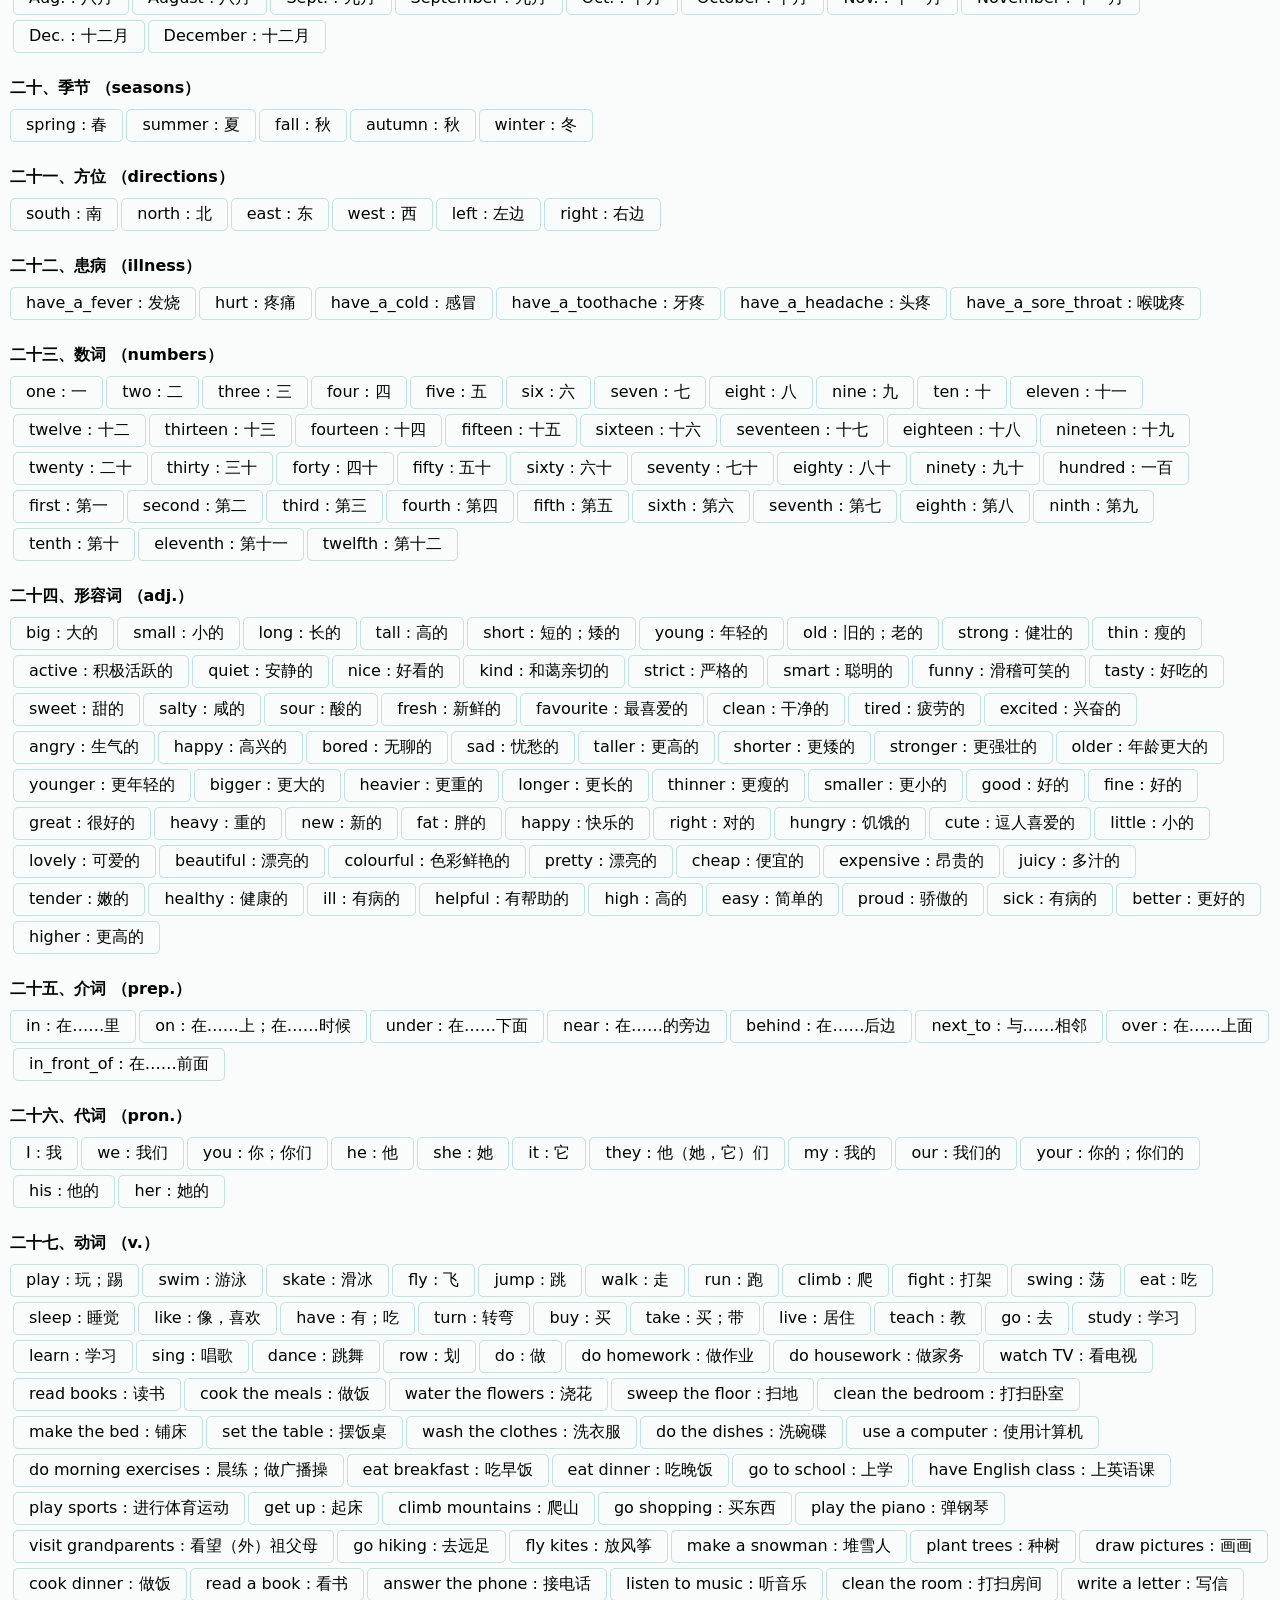
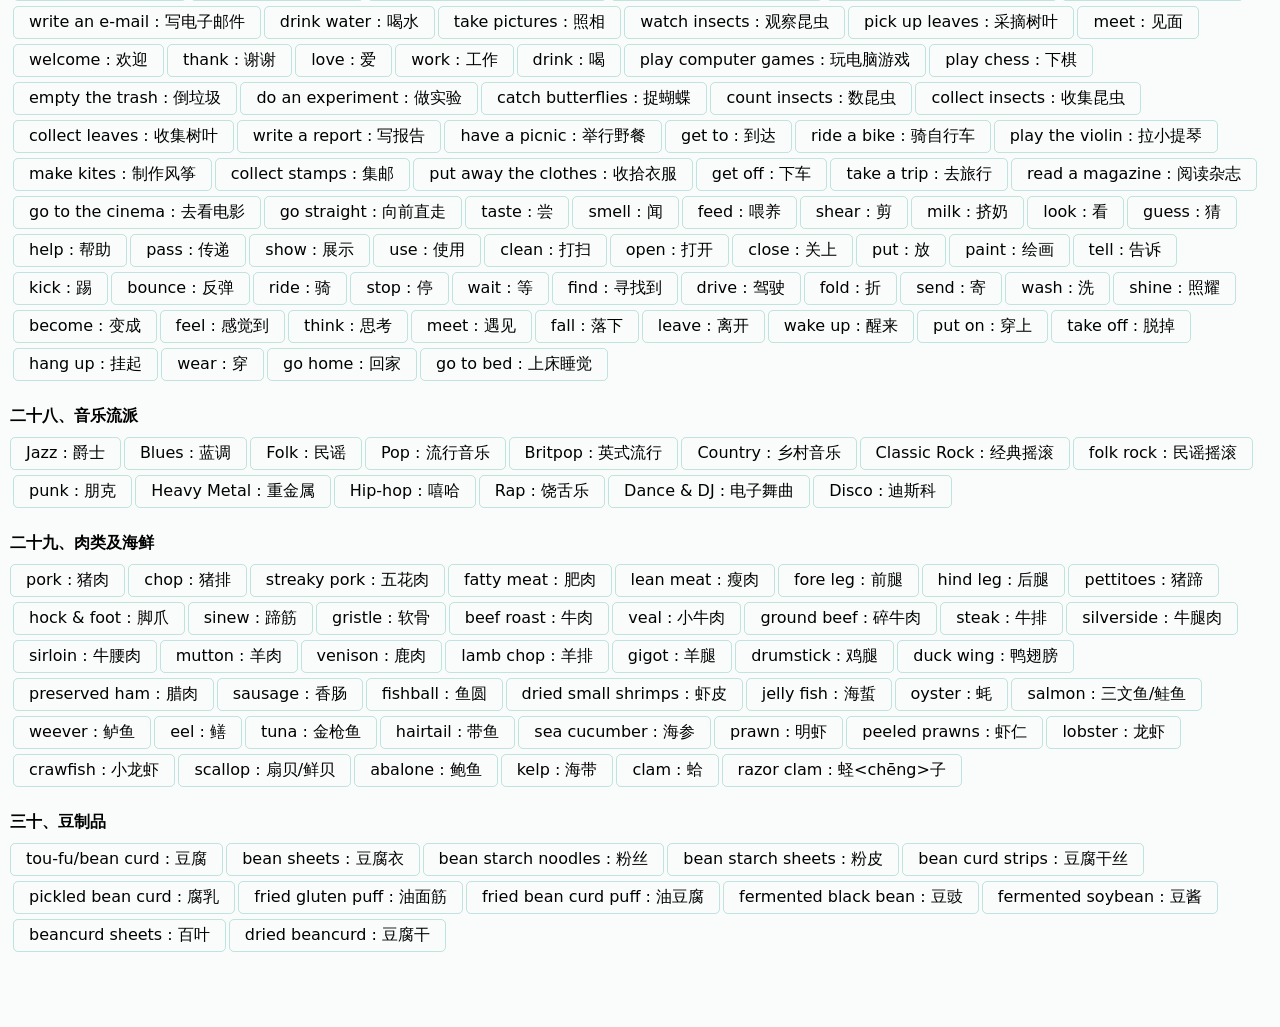
==== commit 384bbaa0: "更新" ====
--- a/index.html
+++ b/index.html
@@ -16,7 +16,7 @@
         padding:0;
       }
     </style>
-    <script type="module" crossorigin src="./assets/index-f12dae4a.js"></script>
+    <script type="module" crossorigin src="./assets/index-22ecd003.js"></script>
     <link rel="stylesheet" href="./assets/index-0a1905ec.css">
   </head>
   <body>
